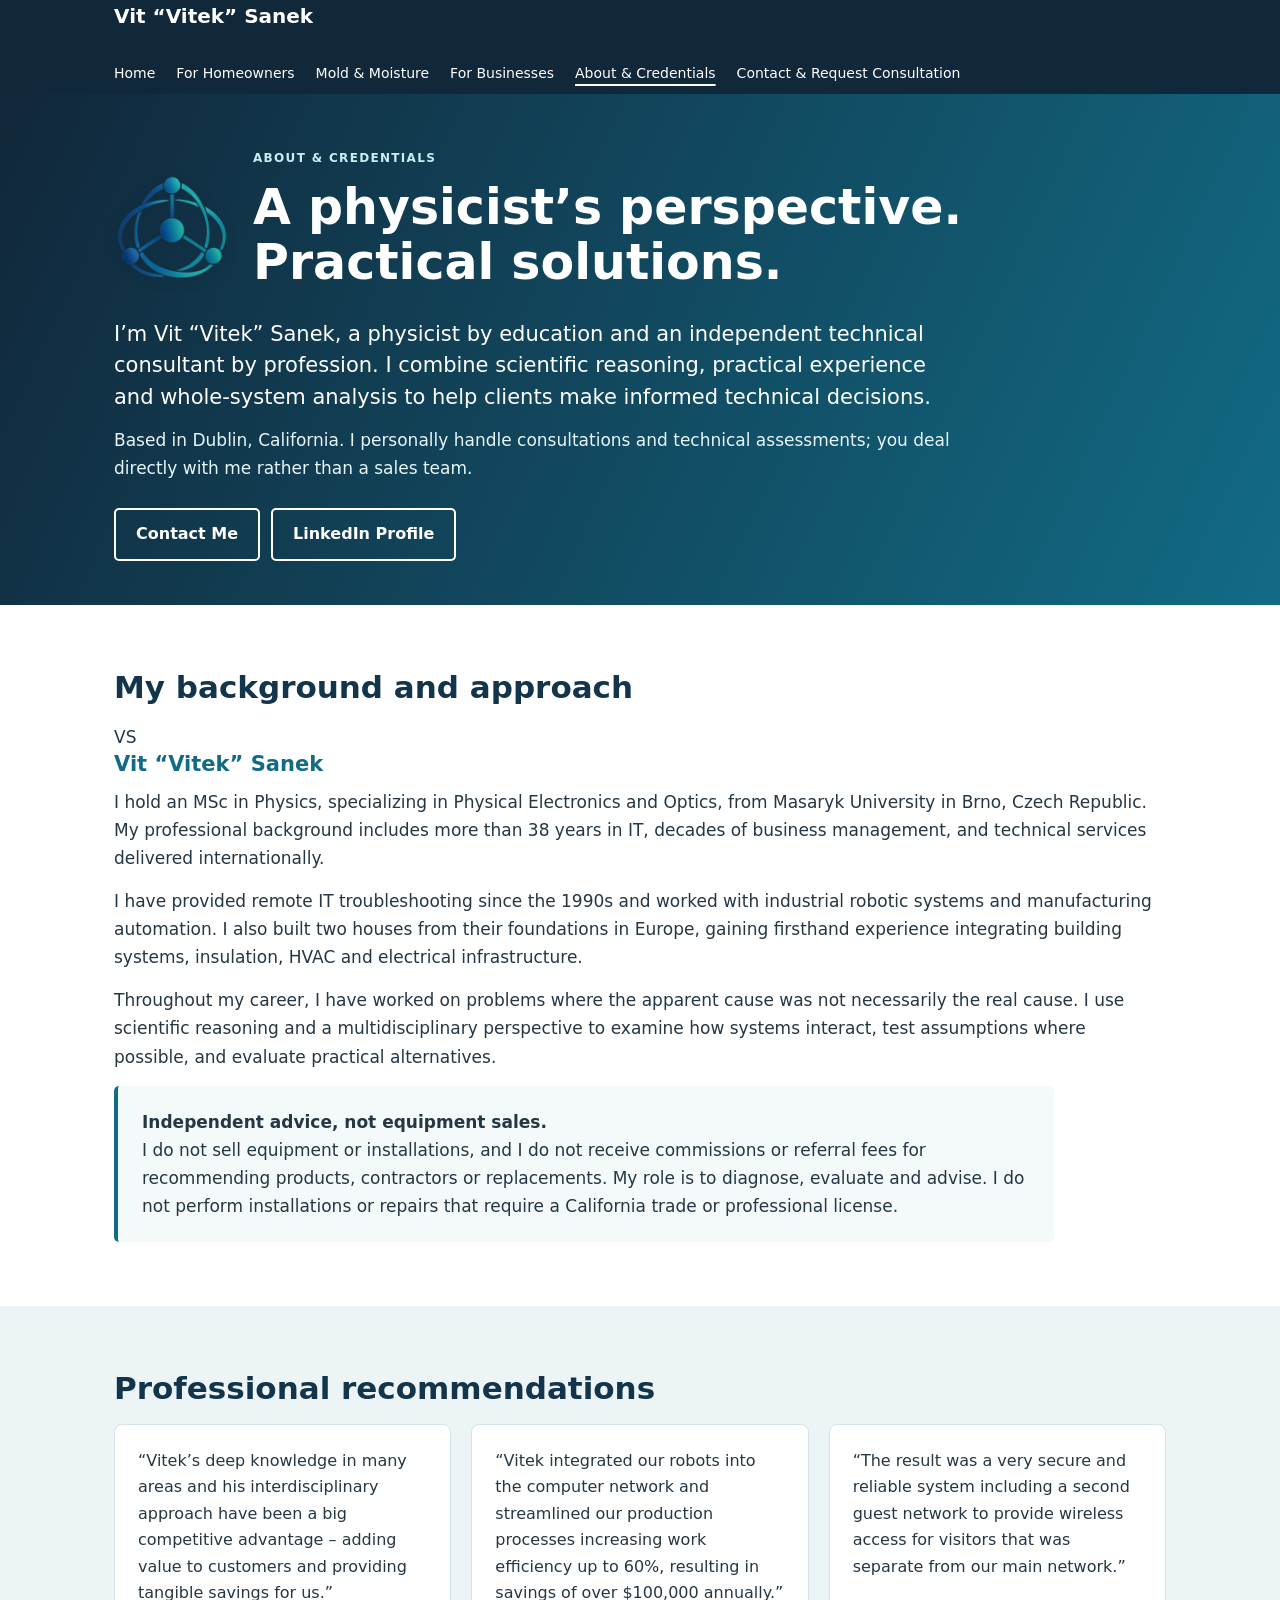
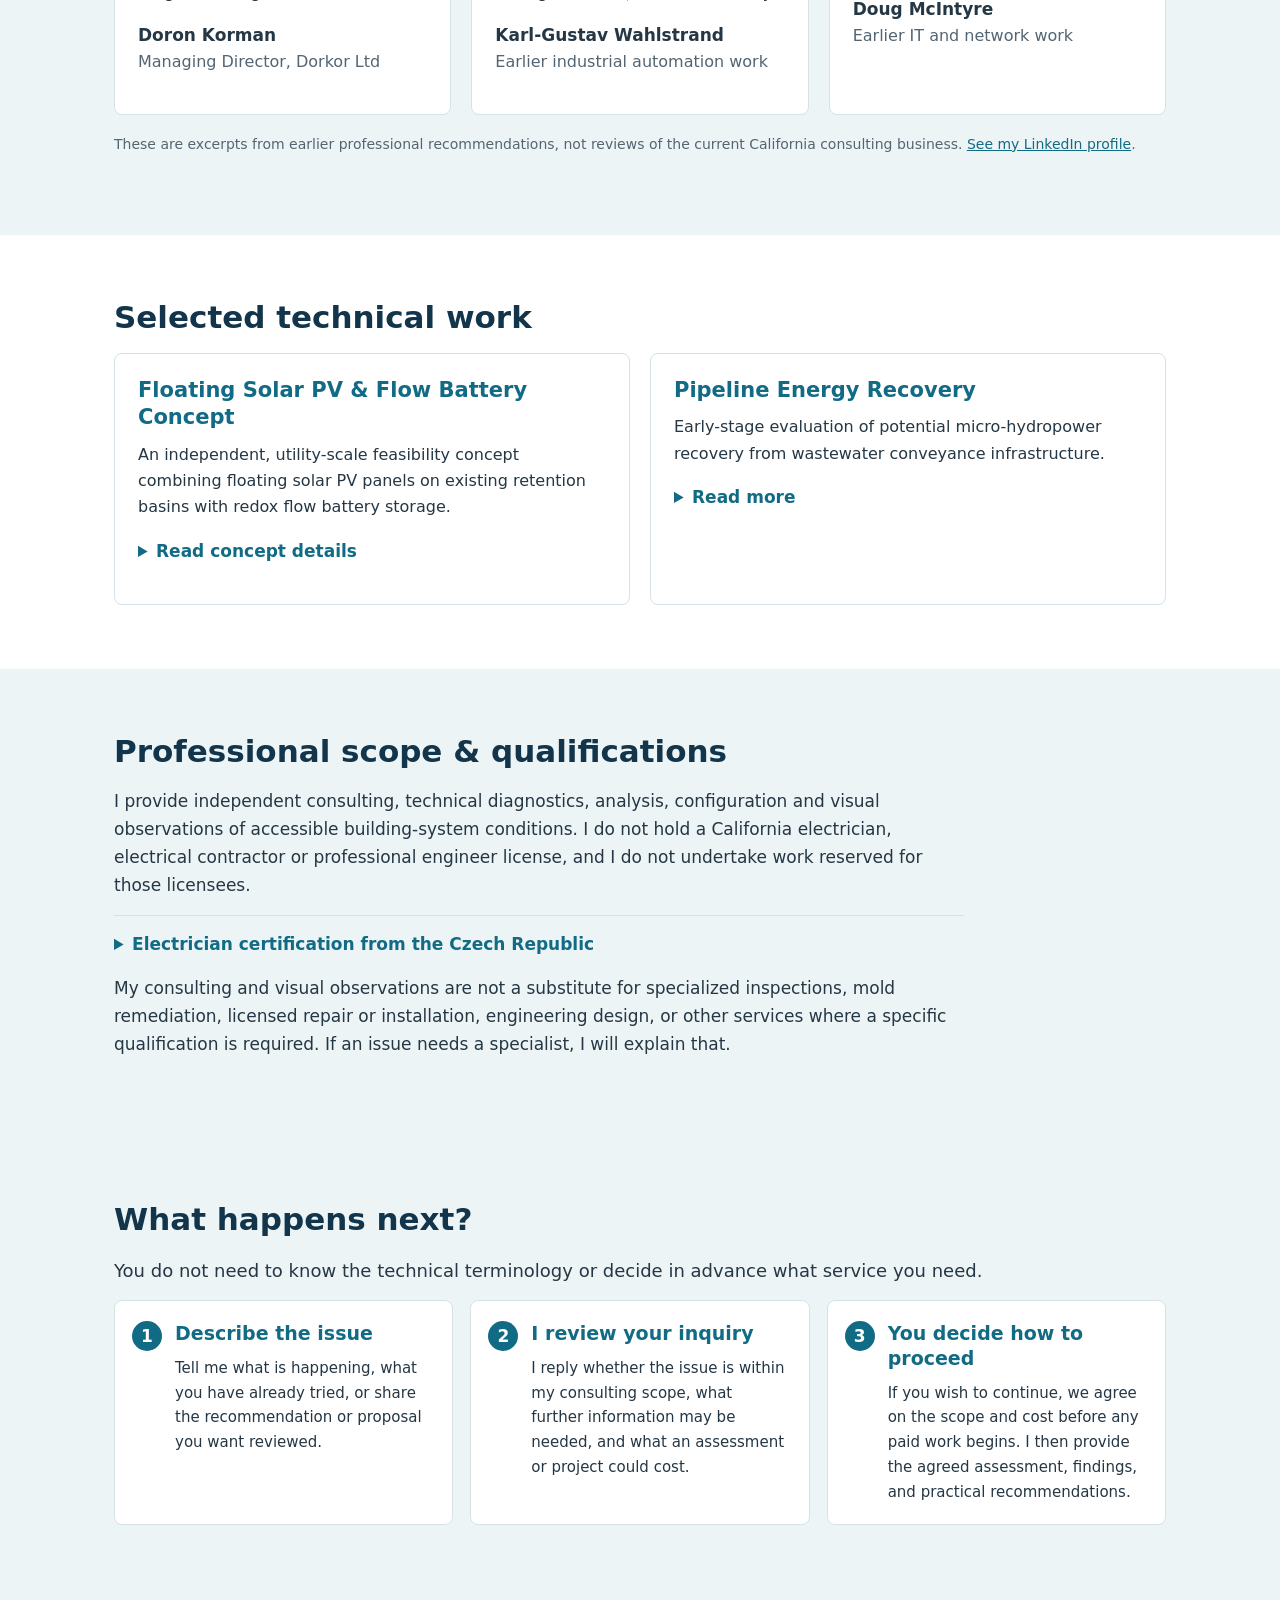
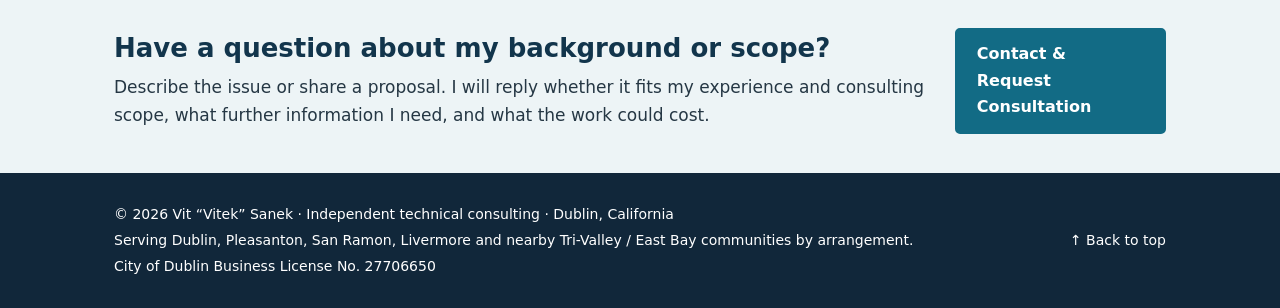
==== about.html @ b36962f4 "Add files via upload" ====
<!doctype html>
<html lang="en">
<head>
<meta charset="utf-8">
<meta name="viewport" content="width=device-width, initial-scale=1">
<title>About Vitek Sanek | Technical Consultant</title>
<meta name="description" content="Meet Vit “Vitek” Sanek: physicist, independent technical consultant, IT professional and industrial systems problem solver in Dublin, California.">
<meta name="author" content="Vit “Vitek” Sanek">
<meta name="robots" content="index,follow,max-image-preview:large">
<meta name="theme-color" content="#11273a">
<link rel="canonical" href="https://ardenvaleis.github.io/Vitek/about.html">
<link rel="icon" href="assets/systems-logo.png" type="image/png">
<link rel="apple-touch-icon" href="assets/systems-logo.png">
<link rel="stylesheet" href="assets/style.css">
<meta property="og:type" content="website">
<meta property="og:locale" content="en_US">
<meta property="og:site_name" content="Vit Vitek Sanek — Independent Technical Consulting">
<meta property="og:url" content="https://ardenvaleis.github.io/Vitek/about.html">
<meta property="og:title" content="About Vit “Vitek” Sanek and professional credentials">
<meta property="og:description" content="Meet Vit “Vitek” Sanek: physicist, independent technical consultant, IT professional and industrial systems problem solver in Dublin, California.">
<meta property="og:image" content="https://ardenvaleis.github.io/Vitek/assets/systems-logo.png">
<meta property="og:image:alt" content="Interconnected-systems logo for Vit Vitek Sanek">
<meta name="twitter:card" content="summary">
<meta name="twitter:title" content="About Vit “Vitek” Sanek and professional credentials">
<meta name="twitter:description" content="Meet Vit “Vitek” Sanek: physicist, independent technical consultant, IT professional and industrial systems problem solver in Dublin, California.">
<meta name="twitter:image" content="https://ardenvaleis.github.io/Vitek/assets/systems-logo.png">
<script type="application/ld+json">{"@context":"https://schema.org","@type":["LocalBusiness","ProfessionalService"],"name":"Vit “Vitek” Sanek — Independent Technical Consulting","url":"https://ardenvaleis.github.io/Vitek/","image":"https://ardenvaleis.github.io/Vitek/assets/systems-logo.png","logo":"https://ardenvaleis.github.io/Vitek/assets/systems-logo.png","description":"Independent technical consulting, troubleshooting and second opinions for homeowners, individuals and businesses.","telephone":"+1-650-318-1522","email":"vitpc@mail.com","address":{"@type":"PostalAddress","addressLocality":"Dublin","addressRegion":"CA","addressCountry":"US"},"areaServed":[{"@type":"City","name":"Dublin, California"},{"@type":"City","name":"Pleasanton, California"},{"@type":"City","name":"San Ramon, California"},{"@type":"City","name":"Livermore, California"}],"sameAs":["https://www.linkedin.com/in/vitsanek/"],"founder":{"@type":"Person","name":"Vit “Vitek” Sanek","jobTitle":"Independent technical consultant"},"serviceType":["Independent technical consulting","Technical troubleshooting","Independent second opinions","Home moisture and building-systems assessment","IT and network consulting","Industrial systems consulting"]}</script>
<script type="application/ld+json">{"@context":"https://schema.org","@type":"BreadcrumbList","itemListElement":[{"@type":"ListItem","position":1,"name":"Home","item":"https://ardenvaleis.github.io/Vitek/"},{"@type":"ListItem","position":2,"name":"About & Credentials","item":"https://ardenvaleis.github.io/Vitek/about.html"}]}</script>
</head><body id="top"><a href="#main" class="skip">Skip to content</a><header><div class="wrap"><nav aria-label="Main navigation"><a href="index.html" class="brand">Vit “Vitek” Sanek</a><div class="links"><a href="index.html">Home</a><a href="homeowners.html">For Homeowners</a><a href="mold-moisture.html">Mold &amp; Moisture</a><a href="businesses.html">For Businesses</a><a href="about.html" aria-current="page">About &amp; Credentials</a><a href="contact.html">Contact &amp; Request Consultation</a></div></nav></div></header><main id="main"><div class="hero compact"><div class="wrap"><div class="hero-title"><img src="assets/systems-logo.png" class="hero-logo" alt="Interconnected-systems company logo" width="116" height="109"><div><p class="eyebrow">About & credentials</p><h1>A physicist’s perspective. Practical solutions.</h1></div></div><p class="lede">I’m Vit “Vitek” Sanek, a physicist by education and an independent technical consultant by profession. I combine scientific reasoning, practical experience and whole-system analysis to help clients make informed technical decisions.</p><p class="support">Based in Dublin, California. I personally handle consultations and technical assessments; you deal directly with me rather than a sales team.</p><div class="actions"><a class="button alt" href="contact.html">Contact Me</a><a class="button alt" href="https://www.linkedin.com/in/vitsanek/" target="_blank" rel="noopener noreferrer">LinkedIn Profile</a></div></div></div>
<section><div class="wrap"><h2>My background and approach</h2><div class="personal-intro"><div class="profile-monogram" aria-hidden="true">VS</div><div><h3>Vit “Vitek” Sanek</h3><p>I hold an MSc in Physics, specializing in Physical Electronics and Optics, from Masaryk University in Brno, Czech Republic. My professional background includes more than 38 years in IT, decades of business management, and technical services delivered internationally.</p><p>I have provided remote IT troubleshooting since the 1990s and worked with industrial robotic systems and manufacturing automation. I also built two houses from their foundations in Europe, gaining firsthand experience integrating building systems, insulation, HVAC and electrical infrastructure.</p><p>Throughout my career, I have worked on problems where the apparent cause was not necessarily the real cause. I use scientific reasoning and a multidisciplinary perspective to examine how systems interact, test assumptions where possible, and evaluate practical alternatives.</p></div></div><div class="callout"><strong>Independent advice, not equipment sales.</strong><p>I do not sell equipment or installations, and I do not receive commissions or referral fees for recommending products, contractors or replacements. My role is to diagnose, evaluate and advise. I do not perform installations or repairs that require a California trade or professional license.</p></div></div></section>
<section class="tint"><div class="wrap"><h2>Professional recommendations</h2><div class="cards">
<article class="card"><p>“Vitek’s deep knowledge in many areas and his interdisciplinary approach have been a big competitive advantage – adding value to customers and providing tangible savings for us.”</p><strong>Doron Korman</strong><p class="fine">Managing Director, Dorkor Ltd</p></article>
<article class="card"><p>“Vitek integrated our robots into the computer network and streamlined our production processes increasing work efficiency up to 60%, resulting in savings of over $100,000 annually.”</p><strong>Karl-Gustav Wahlstrand</strong><p class="fine">Earlier industrial automation work</p></article>
<article class="card"><p>“The result was a very secure and reliable system including a second guest network to provide wireless access for visitors that was separate from our main network.”</p><strong>Doug McIntyre</strong><p class="fine">Earlier IT and network work</p></article>
</div><p class="page-mark">These are excerpts from earlier professional recommendations, not reviews of the current California consulting business. <a href="https://www.linkedin.com/in/vitsanek/" target="_blank" rel="noopener noreferrer">See my LinkedIn profile</a>.</p></div></section>
<section><div class="wrap"><h2>Selected technical work</h2><div class="cards two"><article class="card"><h3>Floating Solar PV &amp; Flow Battery Concept</h3><p>An independent, utility-scale feasibility concept combining floating solar PV panels on existing retention basins with redox flow battery storage.</p><details><summary>Read concept details</summary><p>The concept projected 2.23 GWh in annual electricity generation, averaging 6.11 MWh per day, and included 4 MWh of redox flow battery storage. It considered centralized use of existing water retention basins rather than dispersed rooftop and parking-lot solar PV systems.</p><p>Centralization could reduce infrastructure duplication; a modular pilot would be needed to validate performance. A potential combined 7–11% energy-yield improvement from water cooling and bifacial modules was estimated for particular design assumptions, not verified in operation.</p><p>I independently presented the unsolicited concept to a utility engineer during a Citizens Water Academy event, without a commission. I received no subsequent response or feedback from the utility.</p></details></article><article class="card"><h3>Pipeline Energy Recovery</h3><p>Early-stage evaluation of potential micro-hydropower recovery from wastewater conveyance infrastructure.</p><details><summary>Read more</summary><p>The evaluation was conceptual and based on limited publicly available inputs; it was not an implemented project. It illustrates applying basic physics and system-level analysis to explore overlooked energy opportunities.</p></details></article></div></div></section>
<section class="tint"><div class="wrap"><h2>Professional scope &amp; qualifications</h2><div class="credentials"><p>I provide independent consulting, technical diagnostics, analysis, configuration and visual observations of accessible building-system conditions. I do not hold a California electrician, electrical contractor or professional engineer license, and I do not undertake work reserved for those licensees.</p><details><summary>Electrician certification from the Czech Republic</summary><p>I previously held electrician certification issued in the Czech Republic under its applicable regulations, with independent electrical-work competence and specified electrical-work management responsibilities. The certification expired in September 2026 and is being renewed. It does not authorize regulated electrical work in California.</p></details><p>My consulting and visual observations are not a substitute for specialized inspections, mold remediation, licensed repair or installation, engineering design, or other services where a specific qualification is required. If an issue needs a specialist, I will explain that.</p></div></div></section>
<section class="tint"><div class="wrap"><h2>What happens next?</h2><p class="section-lead">You do not need to know the technical terminology or decide in advance what service you need.</p><div class="steps"><article class="step"><h3>Describe the issue</h3><p>Tell me what is happening, what you have already tried, or share the recommendation or proposal you want reviewed.</p></article><article class="step"><h3>I review your inquiry</h3><p>I reply whether the issue is within my consulting scope, what further information may be needed, and what an assessment or project could cost.</p></article><article class="step"><h3>You decide how to proceed</h3><p>If you wish to continue, we agree on the scope and cost before any paid work begins. I then provide the agreed assessment, findings, and practical recommendations.</p></article></div></div></section><aside class="cta"><div class="wrap"><div><h2>Have a question about my background or scope?</h2><p>Describe the issue or share a proposal. I will reply whether it fits my experience and consulting scope, what further information I need, and what the work could cost.</p></div><a class="button blue" href="contact.html">Contact &amp; Request Consultation</a></div></aside></main><footer><div class="wrap"><div><p>© 2026 Vit “Vitek” Sanek · Independent technical consulting · Dublin, California</p><p>Serving Dublin, Pleasanton, San Ramon, Livermore and nearby Tri-Valley / East Bay communities by arrangement.</p><p>City of Dublin Business License No. 27706650</p></div><a href="#top" class="top-link">↑ Back to top</a></div></footer></body></html>
---- assets/style.css ----
:root{--navy:#11273a;--blue:#126b85;--light:#edf4f6;--ink:#253744;--line:#d5e3e8;--muted:#536573;--white:#fff}
*{box-sizing:border-box}html{scroll-behavior:smooth}body{margin:0;font:17px/1.65 system-ui,'Segoe UI',Arial,sans-serif;color:var(--ink);background:white}a{color:var(--blue)}a:hover{text-decoration-thickness:2px}a:focus-visible,button:focus-visible,input:focus-visible,select:focus-visible,textarea:focus-visible,summary:focus-visible{outline:3px solid #e5ad4c;outline-offset:3px}.wrap{max-width:1100px;margin:auto;padding:0 24px}.skip{position:absolute;left:-10000px;top:auto}.skip:focus{left:16px;top:12px;z-index:100;background:white;padding:8px}
header{background:var(--navy);color:white}nav{min-height:76px;display:flex;align-items:center;justify-content:space-between;gap:20px;flex-wrap:wrap}.brand{color:white;text-decoration:none;font-weight:750;font-size:20px;white-space:nowrap}.links{display:flex;align-items:center;gap:21px;flex-wrap:wrap}.links a{color:white;text-decoration:none;font-size:14px;padding:9px 0}.links a[aria-current="page"]{text-decoration:underline;text-decoration-thickness:2px;text-underline-offset:6px}.links a:hover{text-decoration:underline}
.hero{background:linear-gradient(115deg,#11273a,#126b85);color:white;padding:69px 0 52px}.hero.compact{padding:55px 0 44px}.hero-title{display:flex;gap:23px;align-items:center}.hero-logo{width:116px;height:116px;object-fit:contain;flex:none;filter:drop-shadow(0 3px 7px rgba(0,0,0,.12))}.hero h1{font-size:clamp(32px,4.1vw,49px);line-height:1.12;margin:0 0 15px;max-width:850px}.hero .lede{font-size:21px;line-height:1.5;max-width:850px;margin:13px 0}.hero .support{max-width:850px;color:#e6f6f8}.eyebrow{font-size:12px;letter-spacing:.11em;text-transform:uppercase;color:#c9edf3;font-weight:800;margin:0 0 12px}.button{display:inline-block;background:#fff;color:#11344b;border:2px solid #fff;padding:11px 20px;text-decoration:none;border-radius:5px;font-size:16px;font-weight:750}.button.alt{background:transparent;color:white}.button.blue{background:var(--blue);border-color:var(--blue);color:white}.button.outline{border-color:var(--blue);background:transparent;color:var(--blue)}.actions{display:flex;gap:11px;flex-wrap:wrap;margin-top:26px}
section{padding:64px 0}section.tint{background:var(--light)}h2{font-size:31px;line-height:1.2;color:#12354c;margin:0 0 17px}h3{line-height:1.3;color:var(--blue);margin:0 0 10px;font-size:21px}p{margin:0 0 15px}.intro{max-width:840px}.section-lead{font-size:18px;max-width:870px}.cards{display:grid;grid-template-columns:repeat(3,minmax(0,1fr));gap:20px}.cards.two{grid-template-columns:repeat(2,minmax(0,1fr))}.card{background:white;border:1px solid var(--line);border-radius:8px;padding:23px}.card p{font-size:16px}.card ul{padding-left:21px;margin:10px 0 0}.card li{margin:6px 0}.card .tag{font-size:12px;font-weight:800;letter-spacing:.07em;text-transform:uppercase;color:var(--muted);display:block;margin-bottom:10px}.card a.more{font-weight:700;font-size:15px}.linkcard{text-decoration:none;color:var(--ink);display:block}.linkcard h3{text-decoration:underline;text-decoration-color:transparent}.linkcard:hover h3{text-decoration-color:currentColor}.callout{border-left:4px solid var(--blue);background:#f4f9fa;padding:22px 24px;border-radius:5px;max-width:940px}.callout p:last-child{margin:0}
.benefits{display:grid;grid-template-columns:repeat(4,minmax(0,1fr));gap:12px;margin-top:30px}.benefit{padding:16px;border:1px solid rgba(255,255,255,.33);border-radius:8px;background:rgba(255,255,255,.08)}.benefit h3{font-size:17px;color:white;line-height:1.35;min-height:45px}.benefit p{font-size:14px;margin:0;line-height:1.47}.benefit .benefit-icon{width:41px;height:41px;object-fit:contain;display:block;margin-bottom:13px;filter:brightness(0) invert(1)}.benefit svg{display:block;width:45px;height:41px;margin-bottom:13px;stroke:white;stroke-width:2.1;fill:none;stroke-linejoin:round;stroke-linecap:round}
.problem-grid{display:grid;grid-template-columns:1fr 1fr;gap:16px}.problem{border-left:3px solid var(--blue);padding:14px 18px;background:white;border-radius:3px}.problem strong{display:block;color:var(--navy);margin-bottom:6px}.problem p{font-size:15px;margin:0}.steps{display:grid;grid-template-columns:repeat(3,minmax(0,1fr));gap:17px;counter-reset:step}.step{position:relative;padding:20px 20px 20px 60px;background:white;border:1px solid var(--line);border-radius:8px}.step:before{counter-increment:step;content:counter(step);background:var(--blue);color:#fff;font-weight:800;border-radius:50%;width:30px;height:30px;display:grid;place-items:center;position:absolute;left:17px;top:20px}.step h3{font-size:19px}.step p{font-size:15px;margin:0}
.quote{border:1px solid var(--line);border-radius:8px;padding:23px;background:white;max-width:850px}.quote blockquote{margin:0 0 12px;font-size:18px}.quote .attrib{font-weight:750;margin:0}.quote .context{font-size:14px;color:var(--muted);margin:0}.fine{color:var(--muted);font-size:14px}.cta{background:var(--light);padding:39px 0}.cta .wrap{display:flex;align-items:center;justify-content:space-between;gap:24px}.cta h2{margin:0 0 9px;font-size:26px}.cta p{margin:0}.article{max-width:900px}.article p{max-width:850px}.article ul{padding-left:23px}.article li{margin:8px 0}details{margin:16px 0}details summary{cursor:pointer;color:var(--blue);font-weight:750}details[open] summary{margin-bottom:12px}.credentials{max-width:850px}.credentials details{border-top:1px solid var(--line);padding-top:14px}.credentials details:last-child{border-bottom:1px solid var(--line);padding-bottom:14px}
.contact-grid{display:grid;grid-template-columns:1.4fr .9fr;gap:33px}.form{background:var(--light);border:1px solid var(--line);padding:24px;border-radius:8px}.form label{display:block;font-weight:700;font-size:15px;margin:0 0 5px}.form input,.form select,.form textarea{width:100%;padding:11px;font:inherit;font-size:16px;border:1px solid #a9bfc9;border-radius:5px;background:#fff;color:var(--ink);margin-bottom:17px}.form textarea{min-height:156px;resize:vertical}.form button{cursor:pointer}.contact-items p{margin-bottom:16px}.contact-items strong{display:block}.privacy-note{font-size:13px;color:var(--muted)}.sr-only{position:absolute;width:1px;height:1px;overflow:hidden;clip:rect(0,0,0,0);white-space:nowrap}
footer{background:var(--navy);color:#fff;padding:27px 0;font-size:14px}footer p{margin:3px 0}footer .wrap{display:flex;align-items:center;justify-content:space-between;gap:14px;flex-wrap:wrap}footer a{color:white}.top-link{text-decoration:none;white-space:nowrap}.page-mark{font-size:14px;color:var(--muted);margin-top:18px}
@media(max-width:950px){.cards{grid-template-columns:repeat(2,minmax(0,1fr))}.benefits{grid-template-columns:repeat(2,minmax(0,1fr))}}@media(max-width:650px){body{font-size:16px}.wrap{padding:0 19px}nav{padding:13px 0}.links{gap:13px}.links a{font-size:13px}.hero{padding:44px 0}.hero-title{align-items:flex-start;gap:13px}.hero-logo{width:67px;height:67px}.hero .lede{font-size:19px}.benefits,.cards,.cards.two,.problem-grid,.steps,.contact-grid{grid-template-columns:1fr}.benefit h3{min-height:0}section{padding:44px 0}h2{font-size:27px}.card{padding:18px}.cta .wrap{display:block}.cta .button{margin-top:17px}}@media(prefers-reduced-motion:reduce){html{scroll-behavior:auto}}

/* v19 inline form feedback */
.form-status{padding:12px 14px;border-radius:5px;margin:14px 0 0;line-height:1.5;font-weight:600}
.form-status[hidden]{display:none}
.form-status.pending{background:#e9f3f6;color:#12495d}
.form-status.success{background:#e5f5ed;color:#175b3c;border:1px solid #a9d7bd}
.form-status.error{background:#fff1ed;color:#842c17;border:1px solid #e6b5a7}
.form button:disabled{opacity:.7;cursor:wait}
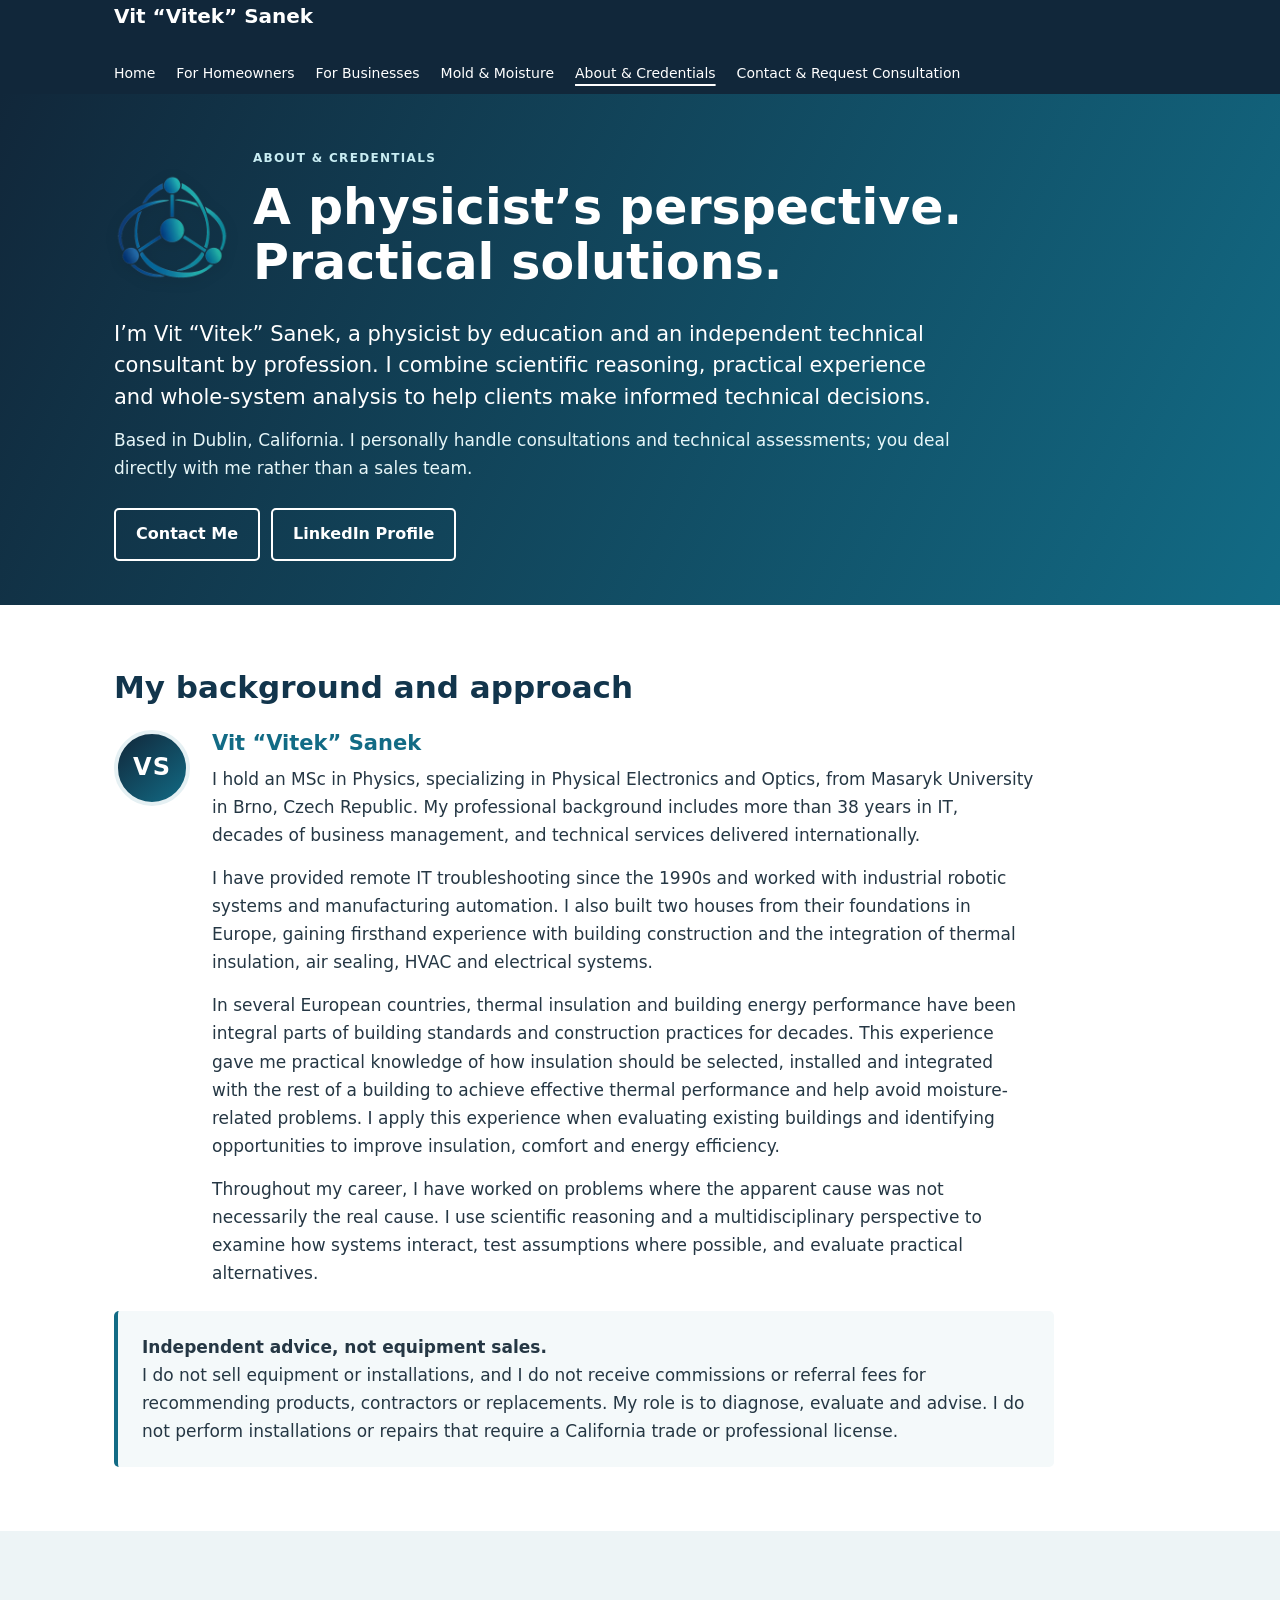
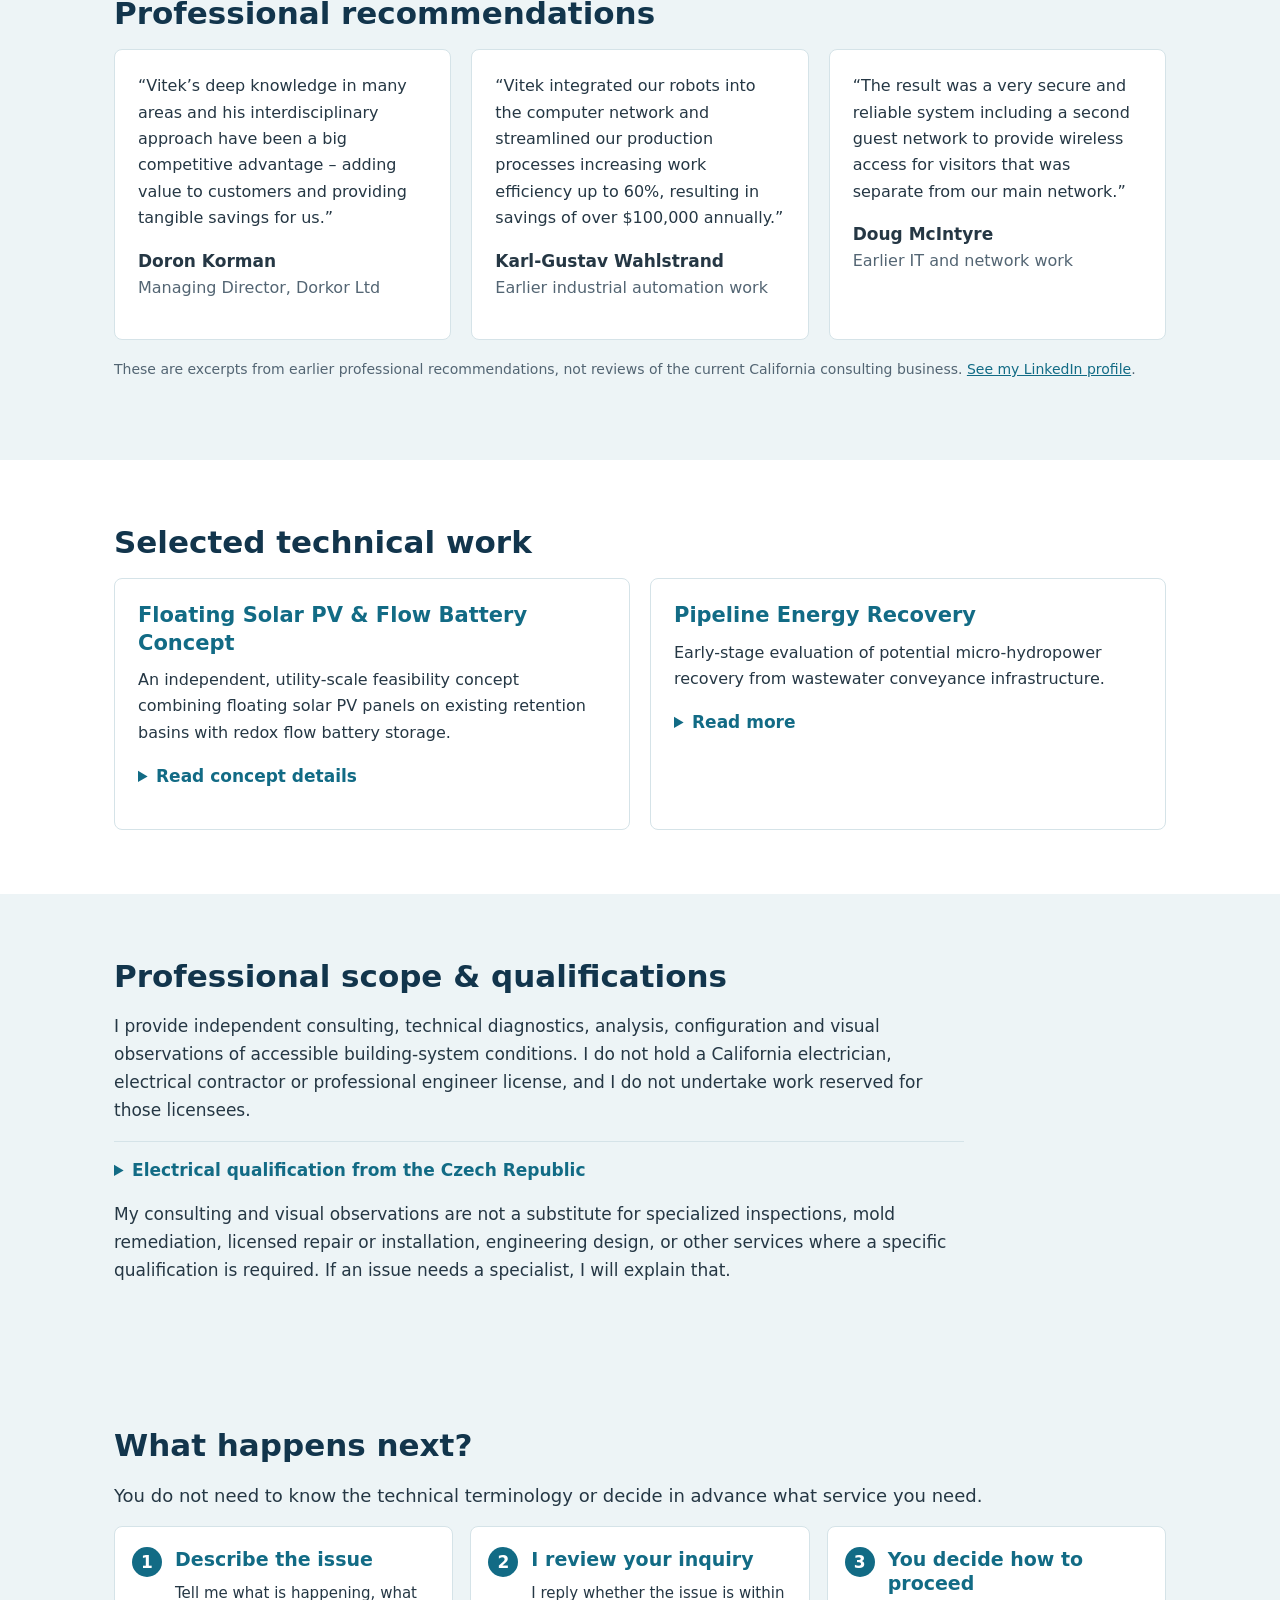
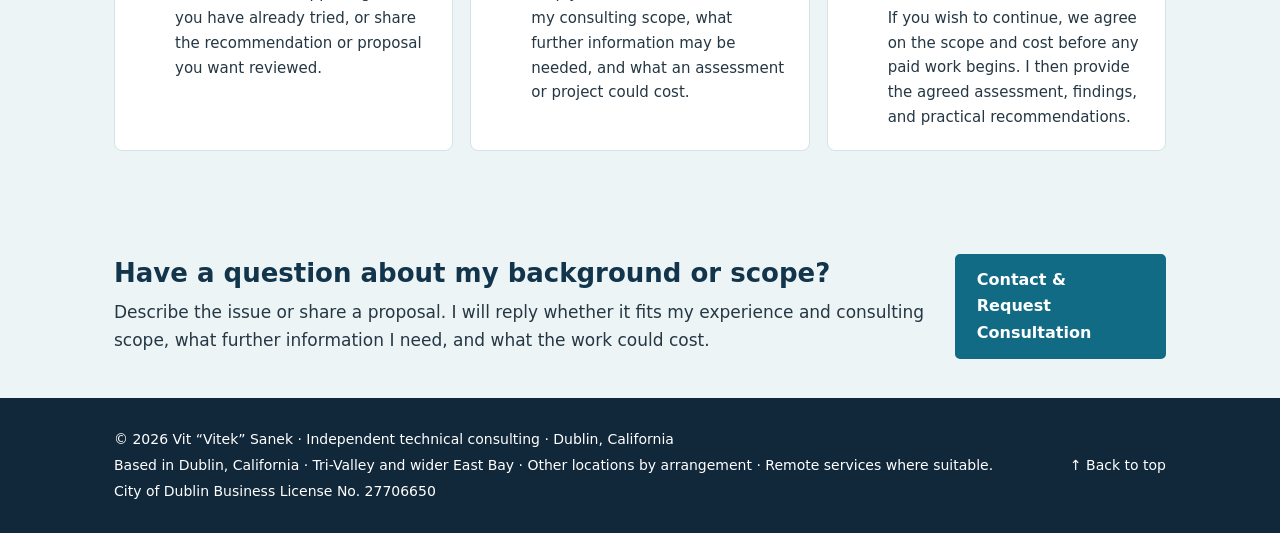
==== commit 17aa636d: "Add files via upload" ====
--- a/about.html
+++ b/about.html
@@ -26,13 +26,13 @@
 <meta name="twitter:image" content="https://ardenvaleis.github.io/Vitek/assets/systems-logo.png">
 <script type="application/ld+json">{"@context":"https://schema.org","@type":["LocalBusiness","ProfessionalService"],"name":"Vit “Vitek” Sanek — Independent Technical Consulting","url":"https://ardenvaleis.github.io/Vitek/","image":"https://ardenvaleis.github.io/Vitek/assets/systems-logo.png","logo":"https://ardenvaleis.github.io/Vitek/assets/systems-logo.png","description":"Independent technical consulting, troubleshooting and second opinions for homeowners, individuals and businesses.","telephone":"+1-650-318-1522","email":"vitpc@mail.com","address":{"@type":"PostalAddress","addressLocality":"Dublin","addressRegion":"CA","addressCountry":"US"},"areaServed":[{"@type":"City","name":"Dublin, California"},{"@type":"City","name":"Pleasanton, California"},{"@type":"City","name":"San Ramon, California"},{"@type":"City","name":"Livermore, California"}],"sameAs":["https://www.linkedin.com/in/vitsanek/"],"founder":{"@type":"Person","name":"Vit “Vitek” Sanek","jobTitle":"Independent technical consultant"},"serviceType":["Independent technical consulting","Technical troubleshooting","Independent second opinions","Home moisture and building-systems assessment","IT and network consulting","Industrial systems consulting"]}</script>
 <script type="application/ld+json">{"@context":"https://schema.org","@type":"BreadcrumbList","itemListElement":[{"@type":"ListItem","position":1,"name":"Home","item":"https://ardenvaleis.github.io/Vitek/"},{"@type":"ListItem","position":2,"name":"About & Credentials","item":"https://ardenvaleis.github.io/Vitek/about.html"}]}</script>
-</head><body id="top"><a href="#main" class="skip">Skip to content</a><header><div class="wrap"><nav aria-label="Main navigation"><a href="index.html" class="brand">Vit “Vitek” Sanek</a><div class="links"><a href="index.html">Home</a><a href="homeowners.html">For Homeowners</a><a href="mold-moisture.html">Mold &amp; Moisture</a><a href="businesses.html">For Businesses</a><a href="about.html" aria-current="page">About &amp; Credentials</a><a href="contact.html">Contact &amp; Request Consultation</a></div></nav></div></header><main id="main"><div class="hero compact"><div class="wrap"><div class="hero-title"><img src="assets/systems-logo.png" class="hero-logo" alt="Interconnected-systems company logo" width="116" height="109"><div><p class="eyebrow">About & credentials</p><h1>A physicist’s perspective. Practical solutions.</h1></div></div><p class="lede">I’m Vit “Vitek” Sanek, a physicist by education and an independent technical consultant by profession. I combine scientific reasoning, practical experience and whole-system analysis to help clients make informed technical decisions.</p><p class="support">Based in Dublin, California. I personally handle consultations and technical assessments; you deal directly with me rather than a sales team.</p><div class="actions"><a class="button alt" href="contact.html">Contact Me</a><a class="button alt" href="https://www.linkedin.com/in/vitsanek/" target="_blank" rel="noopener noreferrer">LinkedIn Profile</a></div></div></div>
-<section><div class="wrap"><h2>My background and approach</h2><div class="personal-intro"><div class="profile-monogram" aria-hidden="true">VS</div><div><h3>Vit “Vitek” Sanek</h3><p>I hold an MSc in Physics, specializing in Physical Electronics and Optics, from Masaryk University in Brno, Czech Republic. My professional background includes more than 38 years in IT, decades of business management, and technical services delivered internationally.</p><p>I have provided remote IT troubleshooting since the 1990s and worked with industrial robotic systems and manufacturing automation. I also built two houses from their foundations in Europe, gaining firsthand experience integrating building systems, insulation, HVAC and electrical infrastructure.</p><p>Throughout my career, I have worked on problems where the apparent cause was not necessarily the real cause. I use scientific reasoning and a multidisciplinary perspective to examine how systems interact, test assumptions where possible, and evaluate practical alternatives.</p></div></div><div class="callout"><strong>Independent advice, not equipment sales.</strong><p>I do not sell equipment or installations, and I do not receive commissions or referral fees for recommending products, contractors or replacements. My role is to diagnose, evaluate and advise. I do not perform installations or repairs that require a California trade or professional license.</p></div></div></section>
+</head><body id="top"><a href="#main" class="skip">Skip to content</a><header><div class="wrap"><nav aria-label="Main navigation"><a href="index.html" class="brand">Vit “Vitek” Sanek</a><div class="links"><a href="index.html">Home</a><a href="homeowners.html">For Homeowners</a><a href="businesses.html">For Businesses</a><a href="mold-moisture.html">Mold &amp; Moisture</a><a href="about.html" aria-current="page">About &amp; Credentials</a><a href="contact.html">Contact &amp; Request Consultation</a></div></nav></div></header><main id="main"><div class="hero compact"><div class="wrap"><div class="hero-title"><img src="assets/systems-logo.png" class="hero-logo" alt="Interconnected-systems company logo" width="116" height="109"><div><p class="eyebrow">About & credentials</p><h1>A physicist’s perspective. Practical solutions.</h1></div></div><p class="lede">I’m Vit “Vitek” Sanek, a physicist by education and an independent technical consultant by profession. I combine scientific reasoning, practical experience and whole-system analysis to help clients make informed technical decisions.</p><p class="support">Based in Dublin, California. I personally handle consultations and technical assessments; you deal directly with me rather than a sales team.</p><div class="actions"><a class="button alt" href="contact.html">Contact Me</a><a class="button alt" href="https://www.linkedin.com/in/vitsanek/" target="_blank" rel="noopener noreferrer">LinkedIn Profile</a></div></div></div>
+<section><div class="wrap"><h2>My background and approach</h2><div class="personal-intro"><div class="profile-monogram" aria-hidden="true">VS</div><div><h3>Vit “Vitek” Sanek</h3><p>I hold an MSc in Physics, specializing in Physical Electronics and Optics, from Masaryk University in Brno, Czech Republic. My professional background includes more than 38 years in IT, decades of business management, and technical services delivered internationally.</p><p>I have provided remote IT troubleshooting since the 1990s and worked with industrial robotic systems and manufacturing automation. I also built two houses from their foundations in Europe, gaining firsthand experience with building construction and the integration of thermal insulation, air sealing, HVAC and electrical systems.</p><p>In several European countries, thermal insulation and building energy performance have been integral parts of building standards and construction practices for decades. This experience gave me practical knowledge of how insulation should be selected, installed and integrated with the rest of a building to achieve effective thermal performance and help avoid moisture-related problems. I apply this experience when evaluating existing buildings and identifying opportunities to improve insulation, comfort and energy efficiency.</p><p>Throughout my career, I have worked on problems where the apparent cause was not necessarily the real cause. I use scientific reasoning and a multidisciplinary perspective to examine how systems interact, test assumptions where possible, and evaluate practical alternatives.</p></div></div><div class="callout"><strong>Independent advice, not equipment sales.</strong><p>I do not sell equipment or installations, and I do not receive commissions or referral fees for recommending products, contractors or replacements. My role is to diagnose, evaluate and advise. I do not perform installations or repairs that require a California trade or professional license.</p></div></div></section>
 <section class="tint"><div class="wrap"><h2>Professional recommendations</h2><div class="cards">
 <article class="card"><p>“Vitek’s deep knowledge in many areas and his interdisciplinary approach have been a big competitive advantage – adding value to customers and providing tangible savings for us.”</p><strong>Doron Korman</strong><p class="fine">Managing Director, Dorkor Ltd</p></article>
 <article class="card"><p>“Vitek integrated our robots into the computer network and streamlined our production processes increasing work efficiency up to 60%, resulting in savings of over $100,000 annually.”</p><strong>Karl-Gustav Wahlstrand</strong><p class="fine">Earlier industrial automation work</p></article>
 <article class="card"><p>“The result was a very secure and reliable system including a second guest network to provide wireless access for visitors that was separate from our main network.”</p><strong>Doug McIntyre</strong><p class="fine">Earlier IT and network work</p></article>
 </div><p class="page-mark">These are excerpts from earlier professional recommendations, not reviews of the current California consulting business. <a href="https://www.linkedin.com/in/vitsanek/" target="_blank" rel="noopener noreferrer">See my LinkedIn profile</a>.</p></div></section>
 <section><div class="wrap"><h2>Selected technical work</h2><div class="cards two"><article class="card"><h3>Floating Solar PV &amp; Flow Battery Concept</h3><p>An independent, utility-scale feasibility concept combining floating solar PV panels on existing retention basins with redox flow battery storage.</p><details><summary>Read concept details</summary><p>The concept projected 2.23 GWh in annual electricity generation, averaging 6.11 MWh per day, and included 4 MWh of redox flow battery storage. It considered centralized use of existing water retention basins rather than dispersed rooftop and parking-lot solar PV systems.</p><p>Centralization could reduce infrastructure duplication; a modular pilot would be needed to validate performance. A potential combined 7–11% energy-yield improvement from water cooling and bifacial modules was estimated for particular design assumptions, not verified in operation.</p><p>I independently presented the unsolicited concept to a utility engineer during a Citizens Water Academy event, without a commission. I received no subsequent response or feedback from the utility.</p></details></article><article class="card"><h3>Pipeline Energy Recovery</h3><p>Early-stage evaluation of potential micro-hydropower recovery from wastewater conveyance infrastructure.</p><details><summary>Read more</summary><p>The evaluation was conceptual and based on limited publicly available inputs; it was not an implemented project. It illustrates applying basic physics and system-level analysis to explore overlooked energy opportunities.</p></details></article></div></div></section>
-<section class="tint"><div class="wrap"><h2>Professional scope &amp; qualifications</h2><div class="credentials"><p>I provide independent consulting, technical diagnostics, analysis, configuration and visual observations of accessible building-system conditions. I do not hold a California electrician, electrical contractor or professional engineer license, and I do not undertake work reserved for those licensees.</p><details><summary>Electrician certification from the Czech Republic</summary><p>I previously held electrician certification issued in the Czech Republic under its applicable regulations, with independent electrical-work competence and specified electrical-work management responsibilities. The certification expired in September 2026 and is being renewed. It does not authorize regulated electrical work in California.</p></details><p>My consulting and visual observations are not a substitute for specialized inspections, mold remediation, licensed repair or installation, engineering design, or other services where a specific qualification is required. If an issue needs a specialist, I will explain that.</p></div></div></section>
-<section class="tint"><div class="wrap"><h2>What happens next?</h2><p class="section-lead">You do not need to know the technical terminology or decide in advance what service you need.</p><div class="steps"><article class="step"><h3>Describe the issue</h3><p>Tell me what is happening, what you have already tried, or share the recommendation or proposal you want reviewed.</p></article><article class="step"><h3>I review your inquiry</h3><p>I reply whether the issue is within my consulting scope, what further information may be needed, and what an assessment or project could cost.</p></article><article class="step"><h3>You decide how to proceed</h3><p>If you wish to continue, we agree on the scope and cost before any paid work begins. I then provide the agreed assessment, findings, and practical recommendations.</p></article></div></div></section><aside class="cta"><div class="wrap"><div><h2>Have a question about my background or scope?</h2><p>Describe the issue or share a proposal. I will reply whether it fits my experience and consulting scope, what further information I need, and what the work could cost.</p></div><a class="button blue" href="contact.html">Contact &amp; Request Consultation</a></div></aside></main><footer><div class="wrap"><div><p>© 2026 Vit “Vitek” Sanek · Independent technical consulting · Dublin, California</p><p>Serving Dublin, Pleasanton, San Ramon, Livermore and nearby Tri-Valley / East Bay communities by arrangement.</p><p>City of Dublin Business License No. 27706650</p></div><a href="#top" class="top-link">↑ Back to top</a></div></footer></body></html>+<section class="tint"><div class="wrap"><h2>Professional scope &amp; qualifications</h2><div class="credentials"><p>I provide independent consulting, technical diagnostics, analysis, configuration and visual observations of accessible building-system conditions. I do not hold a California electrician, electrical contractor or professional engineer license, and I do not undertake work reserved for those licensees.</p><details><summary>Electrical qualification from the Czech Republic</summary><p>My electrician qualification was issued in the Czech Republic under national regulations incorporating relevant European Union requirements. It covered independent electrical work without voltage restrictions, including work on high-voltage equipment, lightning and surge protection systems, and electrical equipment in explosion-hazard areas. It also covered the management of electrical work up to 1 kV AC and 1.5 kV DC.</p><p>The certification expired in September 2026 and is currently being renewed. It does not authorize me to perform regulated electrical work in California. I do not hold a California electrician or Professional Engineer (PE) license and do not offer services requiring either license.</p></details><p>My consulting and visual observations are not a substitute for specialized inspections, mold remediation, licensed repair or installation, engineering design, or other services where a specific qualification is required. If an issue needs a specialist, I will explain that.</p></div></div></section>
+<section class="tint"><div class="wrap"><h2>What happens next?</h2><p class="section-lead">You do not need to know the technical terminology or decide in advance what service you need.</p><div class="steps"><article class="step"><h3>Describe the issue</h3><p>Tell me what is happening, what you have already tried, or share the recommendation or proposal you want reviewed.</p></article><article class="step"><h3>I review your inquiry</h3><p>I reply whether the issue is within my consulting scope, what further information may be needed, and what an assessment or project could cost.</p></article><article class="step"><h3>You decide how to proceed</h3><p>If you wish to continue, we agree on the scope and cost before any paid work begins. I then provide the agreed assessment, findings, and practical recommendations.</p></article></div></div></section><aside class="cta"><div class="wrap"><div><h2>Have a question about my background or scope?</h2><p>Describe the issue or share a proposal. I will reply whether it fits my experience and consulting scope, what further information I need, and what the work could cost.</p></div><a class="button blue" href="contact.html">Contact &amp; Request Consultation</a></div></aside></main><footer><div class="wrap"><div><p>© 2026 Vit “Vitek” Sanek · Independent technical consulting · Dublin, California</p><p>Based in Dublin, California · Tri-Valley and wider East Bay · Other locations by arrangement · Remote services where suitable.</p><p>City of Dublin Business License No. 27706650</p></div><a href="#top" class="top-link">↑ Back to top</a></div></footer></body></html>
--- a/assets/style.css
+++ b/assets/style.css
@@ -18,3 +18,30 @@
 .form-status.success{background:#e5f5ed;color:#175b3c;border:1px solid #a9d7bd}
 .form-status.error{background:#fff1ed;color:#842c17;border:1px solid #e6b5a7}
 .form button:disabled{opacity:.7;cursor:wait}
+
+
+/* Version 21: personal introductions and contextual image examples */
+.personal-intro{display:grid;grid-template-columns:78px 1fr;gap:20px;align-items:start;max-width:920px;margin:24px 0}
+.profile-monogram{width:76px;height:76px;border-radius:50%;display:grid;place-items:center;background:linear-gradient(140deg,#11273a,#126b85);color:#fff;font-size:24px;font-weight:800;letter-spacing:.04em;border:4px solid #e5f0f3}
+.personal-intro h3{margin:0 0 8px}
+.personal-intro p:last-child{margin-bottom:0}
+.photo-grid{display:grid;grid-template-columns:repeat(3,minmax(0,1fr));gap:18px;margin-top:24px}
+.photo-grid.two{grid-template-columns:repeat(2,minmax(0,1fr))}
+.photo-card,.diagram-card{margin:0;background:#fff;border:1px solid var(--line);border-radius:8px;overflow:hidden;min-width:0}
+.photo-card img,.diagram-card img{display:block;width:100%;height:220px;object-fit:cover;background:#e9f0f2}
+.photo-card figcaption,.diagram-card figcaption{padding:15px 17px}
+.photo-card figcaption strong,.diagram-card figcaption strong{display:block;color:var(--navy);margin-bottom:5px}
+.photo-card figcaption p,.diagram-card figcaption p{font-size:14px;line-height:1.5;margin:0 0 8px}
+.photo-card figcaption small{display:block;font-size:11px;line-height:1.45;color:var(--muted)}
+.photo-card figcaption small a{color:var(--muted)}
+.diagram-card{margin-top:22px}
+.diagram-card img{height:auto;max-height:none;object-fit:contain;padding:12px}
+.mold-intro{display:grid;grid-template-columns:1.25fr .75fr;gap:26px;align-items:start}
+.mold-intro .photo-card img{height:260px}
+.cause-grid{display:grid;grid-template-columns:repeat(3,minmax(0,1fr));gap:18px;margin-top:24px}
+.cause-card{background:#fff;border:1px solid var(--line);border-top:4px solid var(--blue);border-radius:8px;padding:21px}
+.cause-card .tag{font-size:12px;font-weight:800;letter-spacing:.07em;text-transform:uppercase;color:var(--muted);display:block;margin-bottom:10px}
+.cause-card p{font-size:15px}
+.cause-card p:last-child{margin-bottom:0}
+@media(max-width:950px){.photo-grid{grid-template-columns:repeat(2,minmax(0,1fr))}.cause-grid{grid-template-columns:1fr}.mold-intro{grid-template-columns:1fr}}
+@media(max-width:650px){.personal-intro{grid-template-columns:1fr;gap:12px}.photo-grid,.photo-grid.two{grid-template-columns:1fr}.photo-card img,.mold-intro .photo-card img{height:220px}.diagram-card img{padding:5px}}
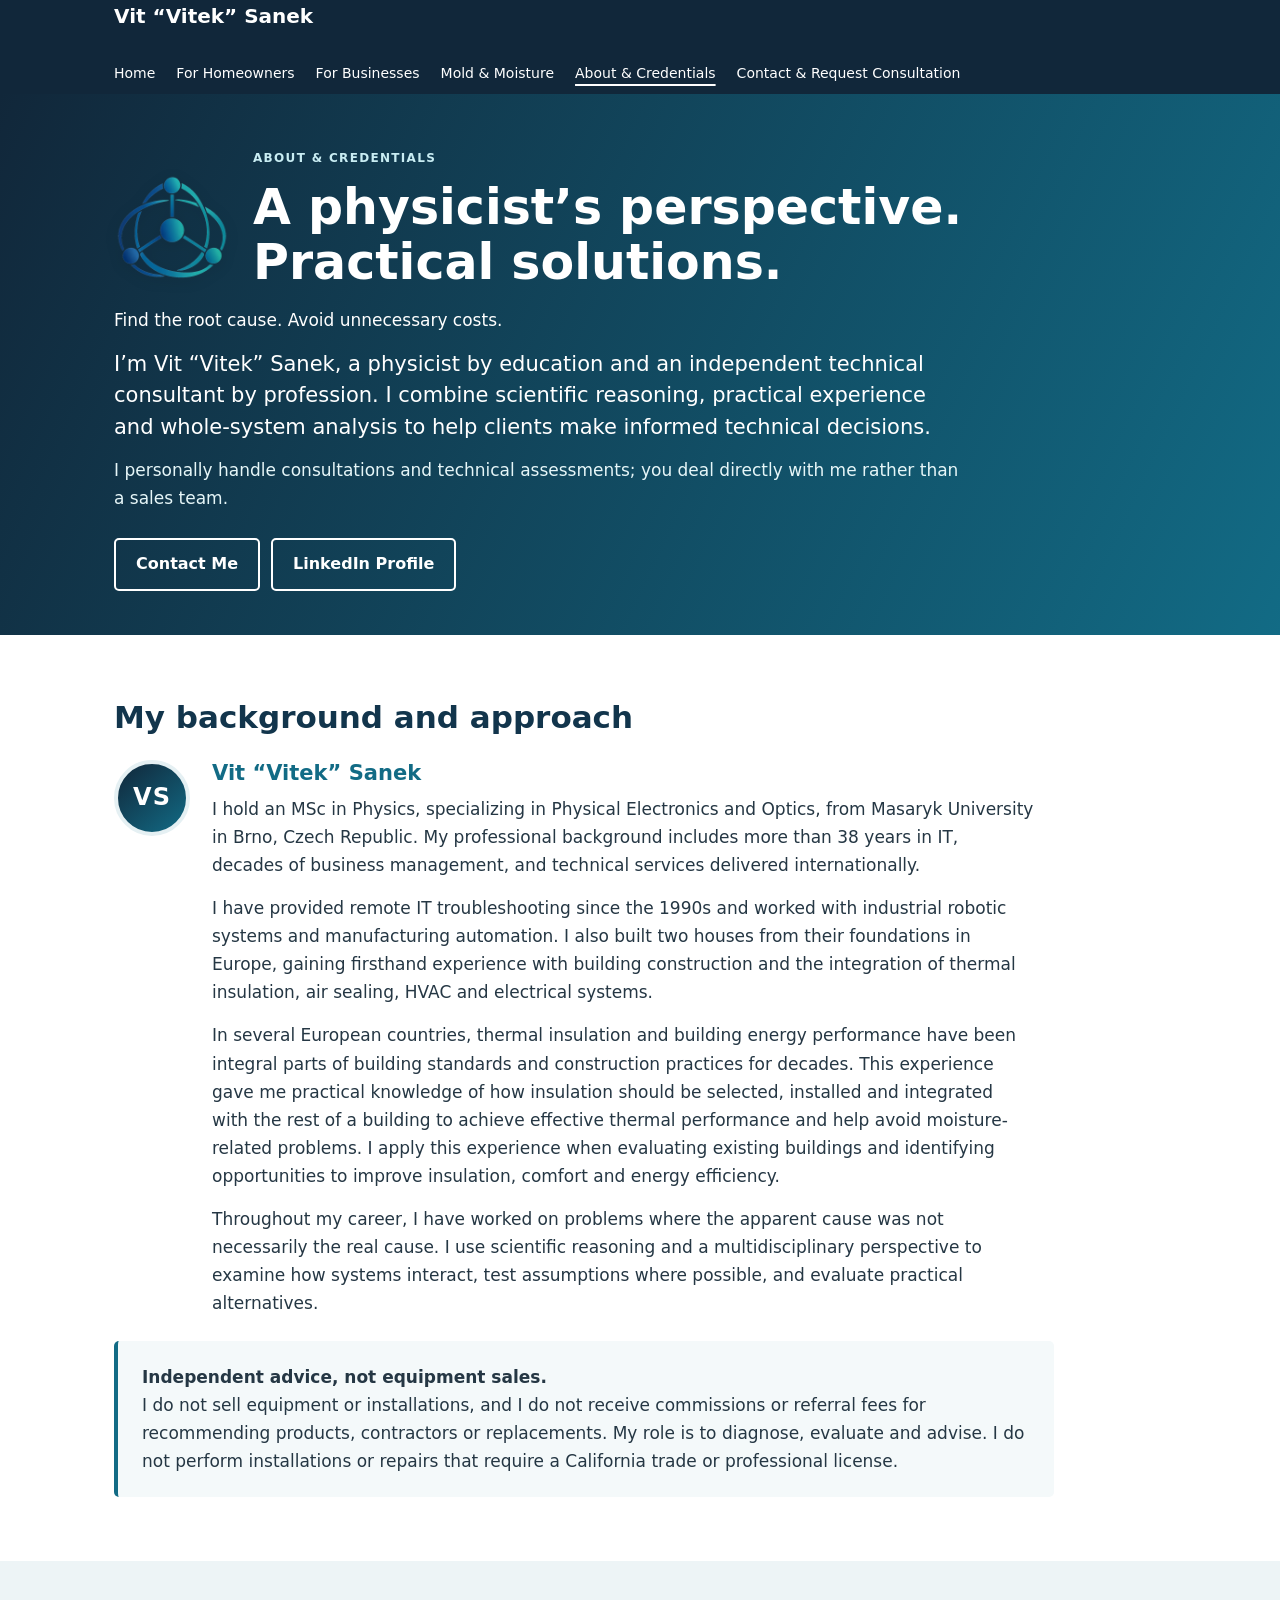
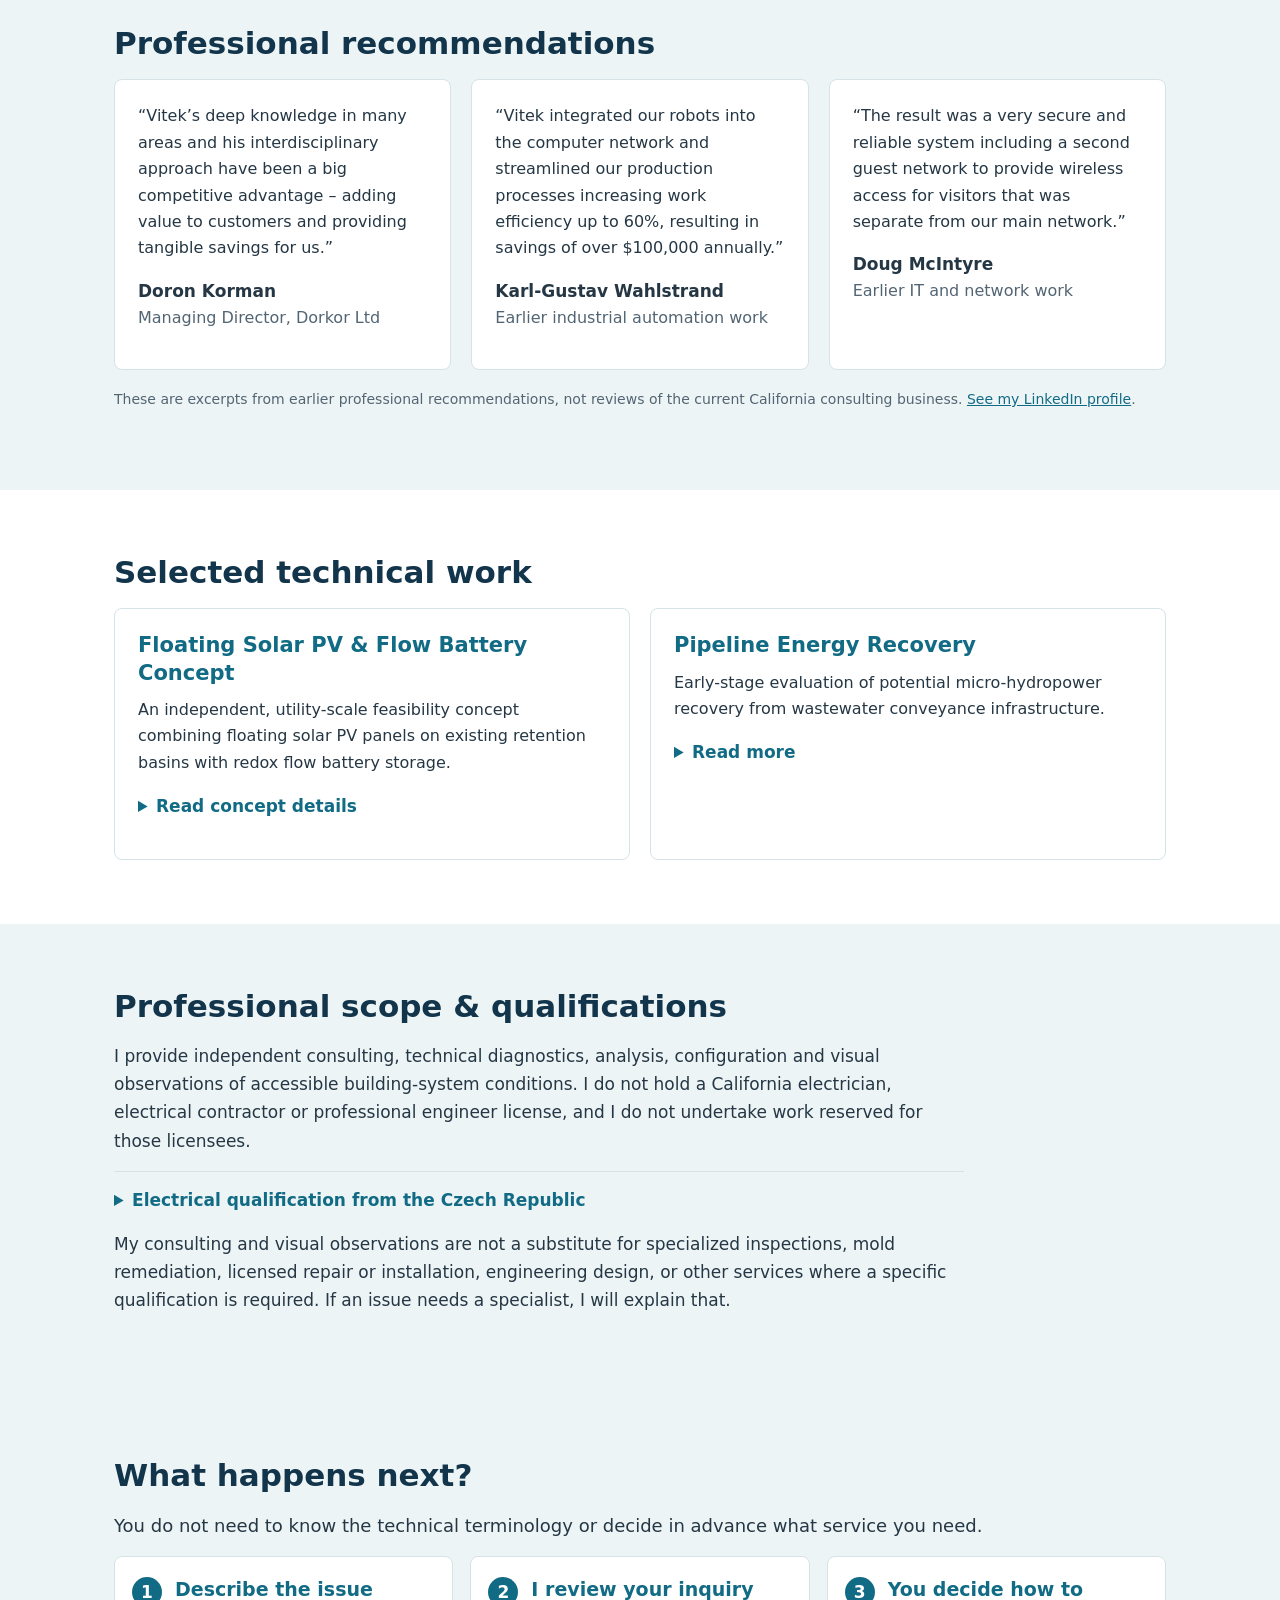
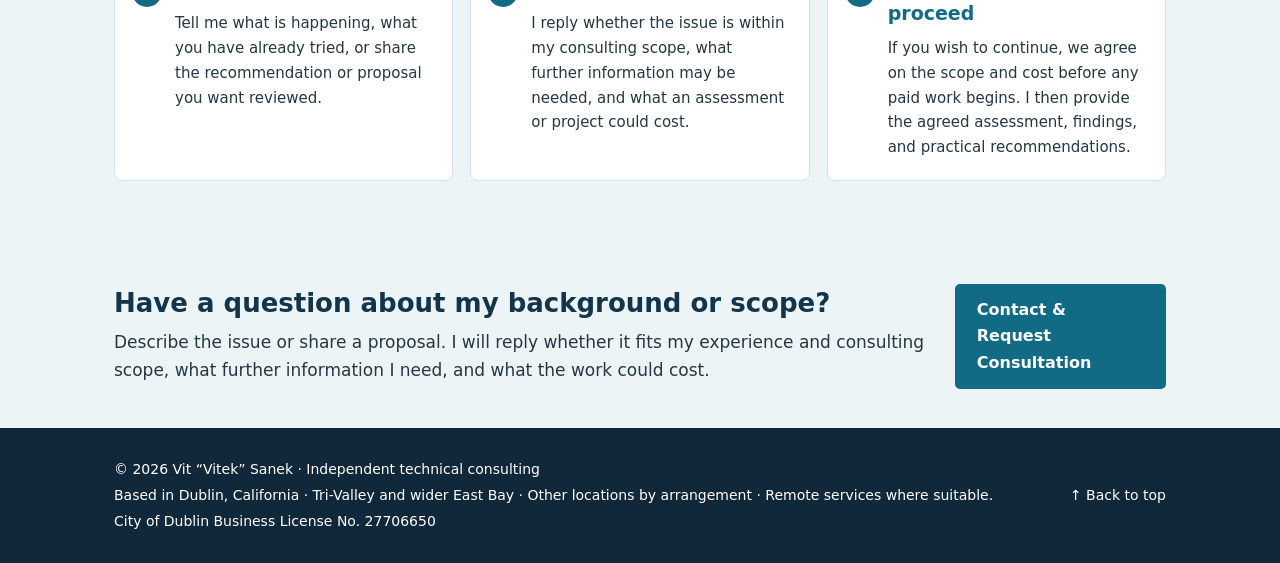
==== commit 81fbf1ac: "Add files via upload" ====
--- a/about.html
+++ b/about.html
@@ -26,7 +26,7 @@
 <meta name="twitter:image" content="https://ardenvaleis.github.io/Vitek/assets/systems-logo.png">
 <script type="application/ld+json">{"@context":"https://schema.org","@type":["LocalBusiness","ProfessionalService"],"name":"Vit “Vitek” Sanek — Independent Technical Consulting","url":"https://ardenvaleis.github.io/Vitek/","image":"https://ardenvaleis.github.io/Vitek/assets/systems-logo.png","logo":"https://ardenvaleis.github.io/Vitek/assets/systems-logo.png","description":"Independent technical consulting, troubleshooting and second opinions for homeowners, individuals and businesses.","telephone":"+1-650-318-1522","email":"vitpc@mail.com","address":{"@type":"PostalAddress","addressLocality":"Dublin","addressRegion":"CA","addressCountry":"US"},"areaServed":[{"@type":"City","name":"Dublin, California"},{"@type":"City","name":"Pleasanton, California"},{"@type":"City","name":"San Ramon, California"},{"@type":"City","name":"Livermore, California"}],"sameAs":["https://www.linkedin.com/in/vitsanek/"],"founder":{"@type":"Person","name":"Vit “Vitek” Sanek","jobTitle":"Independent technical consultant"},"serviceType":["Independent technical consulting","Technical troubleshooting","Independent second opinions","Home moisture and building-systems assessment","IT and network consulting","Industrial systems consulting"]}</script>
 <script type="application/ld+json">{"@context":"https://schema.org","@type":"BreadcrumbList","itemListElement":[{"@type":"ListItem","position":1,"name":"Home","item":"https://ardenvaleis.github.io/Vitek/"},{"@type":"ListItem","position":2,"name":"About & Credentials","item":"https://ardenvaleis.github.io/Vitek/about.html"}]}</script>
-</head><body id="top"><a href="#main" class="skip">Skip to content</a><header><div class="wrap"><nav aria-label="Main navigation"><a href="index.html" class="brand">Vit “Vitek” Sanek</a><div class="links"><a href="index.html">Home</a><a href="homeowners.html">For Homeowners</a><a href="businesses.html">For Businesses</a><a href="mold-moisture.html">Mold &amp; Moisture</a><a href="about.html" aria-current="page">About &amp; Credentials</a><a href="contact.html">Contact &amp; Request Consultation</a></div></nav></div></header><main id="main"><div class="hero compact"><div class="wrap"><div class="hero-title"><img src="assets/systems-logo.png" class="hero-logo" alt="Interconnected-systems company logo" width="116" height="109"><div><p class="eyebrow">About & credentials</p><h1>A physicist’s perspective. Practical solutions.</h1></div></div><p class="lede">I’m Vit “Vitek” Sanek, a physicist by education and an independent technical consultant by profession. I combine scientific reasoning, practical experience and whole-system analysis to help clients make informed technical decisions.</p><p class="support">Based in Dublin, California. I personally handle consultations and technical assessments; you deal directly with me rather than a sales team.</p><div class="actions"><a class="button alt" href="contact.html">Contact Me</a><a class="button alt" href="https://www.linkedin.com/in/vitsanek/" target="_blank" rel="noopener noreferrer">LinkedIn Profile</a></div></div></div>
+</head><body id="top"><a href="#main" class="skip">Skip to content</a><header><div class="wrap"><nav aria-label="Main navigation"><a href="index.html" class="brand">Vit “Vitek” Sanek</a><div class="links"><a href="index.html">Home</a><a href="homeowners.html">For Homeowners</a><a href="businesses.html">For Businesses</a><a href="mold-moisture.html">Mold &amp; Moisture</a><a href="about.html" aria-current="page">About &amp; Credentials</a><a href="contact.html">Contact &amp; Request Consultation</a></div></nav></div></header><main id="main"><div class="hero compact"><div class="wrap"><div class="hero-title"><img src="assets/systems-logo.png" class="hero-logo" alt="Interconnected-systems company logo" width="116" height="109"><div><p class="eyebrow">About & credentials</p><h1>A physicist’s perspective. Practical solutions.</h1></div></div><p class="site-promise">Find the root cause. Avoid unnecessary costs.</p><p class="lede">I’m Vit “Vitek” Sanek, a physicist by education and an independent technical consultant by profession. I combine scientific reasoning, practical experience and whole-system analysis to help clients make informed technical decisions.</p><p class="support">I personally handle consultations and technical assessments; you deal directly with me rather than a sales team.</p><div class="actions"><a class="button alt" href="contact.html">Contact Me</a><a class="button alt" href="https://www.linkedin.com/in/vitsanek/" target="_blank" rel="noopener noreferrer">LinkedIn Profile</a></div></div></div>
 <section><div class="wrap"><h2>My background and approach</h2><div class="personal-intro"><div class="profile-monogram" aria-hidden="true">VS</div><div><h3>Vit “Vitek” Sanek</h3><p>I hold an MSc in Physics, specializing in Physical Electronics and Optics, from Masaryk University in Brno, Czech Republic. My professional background includes more than 38 years in IT, decades of business management, and technical services delivered internationally.</p><p>I have provided remote IT troubleshooting since the 1990s and worked with industrial robotic systems and manufacturing automation. I also built two houses from their foundations in Europe, gaining firsthand experience with building construction and the integration of thermal insulation, air sealing, HVAC and electrical systems.</p><p>In several European countries, thermal insulation and building energy performance have been integral parts of building standards and construction practices for decades. This experience gave me practical knowledge of how insulation should be selected, installed and integrated with the rest of a building to achieve effective thermal performance and help avoid moisture-related problems. I apply this experience when evaluating existing buildings and identifying opportunities to improve insulation, comfort and energy efficiency.</p><p>Throughout my career, I have worked on problems where the apparent cause was not necessarily the real cause. I use scientific reasoning and a multidisciplinary perspective to examine how systems interact, test assumptions where possible, and evaluate practical alternatives.</p></div></div><div class="callout"><strong>Independent advice, not equipment sales.</strong><p>I do not sell equipment or installations, and I do not receive commissions or referral fees for recommending products, contractors or replacements. My role is to diagnose, evaluate and advise. I do not perform installations or repairs that require a California trade or professional license.</p></div></div></section>
 <section class="tint"><div class="wrap"><h2>Professional recommendations</h2><div class="cards">
 <article class="card"><p>“Vitek’s deep knowledge in many areas and his interdisciplinary approach have been a big competitive advantage – adding value to customers and providing tangible savings for us.”</p><strong>Doron Korman</strong><p class="fine">Managing Director, Dorkor Ltd</p></article>
@@ -34,5 +34,5 @@
 <article class="card"><p>“The result was a very secure and reliable system including a second guest network to provide wireless access for visitors that was separate from our main network.”</p><strong>Doug McIntyre</strong><p class="fine">Earlier IT and network work</p></article>
 </div><p class="page-mark">These are excerpts from earlier professional recommendations, not reviews of the current California consulting business. <a href="https://www.linkedin.com/in/vitsanek/" target="_blank" rel="noopener noreferrer">See my LinkedIn profile</a>.</p></div></section>
 <section><div class="wrap"><h2>Selected technical work</h2><div class="cards two"><article class="card"><h3>Floating Solar PV &amp; Flow Battery Concept</h3><p>An independent, utility-scale feasibility concept combining floating solar PV panels on existing retention basins with redox flow battery storage.</p><details><summary>Read concept details</summary><p>The concept projected 2.23 GWh in annual electricity generation, averaging 6.11 MWh per day, and included 4 MWh of redox flow battery storage. It considered centralized use of existing water retention basins rather than dispersed rooftop and parking-lot solar PV systems.</p><p>Centralization could reduce infrastructure duplication; a modular pilot would be needed to validate performance. A potential combined 7–11% energy-yield improvement from water cooling and bifacial modules was estimated for particular design assumptions, not verified in operation.</p><p>I independently presented the unsolicited concept to a utility engineer during a Citizens Water Academy event, without a commission. I received no subsequent response or feedback from the utility.</p></details></article><article class="card"><h3>Pipeline Energy Recovery</h3><p>Early-stage evaluation of potential micro-hydropower recovery from wastewater conveyance infrastructure.</p><details><summary>Read more</summary><p>The evaluation was conceptual and based on limited publicly available inputs; it was not an implemented project. It illustrates applying basic physics and system-level analysis to explore overlooked energy opportunities.</p></details></article></div></div></section>
-<section class="tint"><div class="wrap"><h2>Professional scope &amp; qualifications</h2><div class="credentials"><p>I provide independent consulting, technical diagnostics, analysis, configuration and visual observations of accessible building-system conditions. I do not hold a California electrician, electrical contractor or professional engineer license, and I do not undertake work reserved for those licensees.</p><details><summary>Electrical qualification from the Czech Republic</summary><p>My electrician qualification was issued in the Czech Republic under national regulations incorporating relevant European Union requirements. It covered independent electrical work without voltage restrictions, including work on high-voltage equipment, lightning and surge protection systems, and electrical equipment in explosion-hazard areas. It also covered the management of electrical work up to 1 kV AC and 1.5 kV DC.</p><p>The certification expired in September 2026 and is currently being renewed. It does not authorize me to perform regulated electrical work in California. I do not hold a California electrician or Professional Engineer (PE) license and do not offer services requiring either license.</p></details><p>My consulting and visual observations are not a substitute for specialized inspections, mold remediation, licensed repair or installation, engineering design, or other services where a specific qualification is required. If an issue needs a specialist, I will explain that.</p></div></div></section>
-<section class="tint"><div class="wrap"><h2>What happens next?</h2><p class="section-lead">You do not need to know the technical terminology or decide in advance what service you need.</p><div class="steps"><article class="step"><h3>Describe the issue</h3><p>Tell me what is happening, what you have already tried, or share the recommendation or proposal you want reviewed.</p></article><article class="step"><h3>I review your inquiry</h3><p>I reply whether the issue is within my consulting scope, what further information may be needed, and what an assessment or project could cost.</p></article><article class="step"><h3>You decide how to proceed</h3><p>If you wish to continue, we agree on the scope and cost before any paid work begins. I then provide the agreed assessment, findings, and practical recommendations.</p></article></div></div></section><aside class="cta"><div class="wrap"><div><h2>Have a question about my background or scope?</h2><p>Describe the issue or share a proposal. I will reply whether it fits my experience and consulting scope, what further information I need, and what the work could cost.</p></div><a class="button blue" href="contact.html">Contact &amp; Request Consultation</a></div></aside></main><footer><div class="wrap"><div><p>© 2026 Vit “Vitek” Sanek · Independent technical consulting · Dublin, California</p><p>Based in Dublin, California · Tri-Valley and wider East Bay · Other locations by arrangement · Remote services where suitable.</p><p>City of Dublin Business License No. 27706650</p></div><a href="#top" class="top-link">↑ Back to top</a></div></footer></body></html>+<section class="tint"><div class="wrap"><h2>Professional scope &amp; qualifications</h2><div class="credentials"><p>I provide independent consulting, technical diagnostics, analysis, configuration and visual observations of accessible building-system conditions. I do not hold a California electrician, electrical contractor or professional engineer license, and I do not undertake work reserved for those licensees.</p><details><summary>Electrical qualification from the Czech Republic</summary><p>My electrician qualification was issued in the Czech Republic under national regulations incorporating relevant European Union requirements. It covered independent electrical work without voltage restrictions, including work on high-voltage equipment, lightning and surge protection systems, and electrical equipment in explosion-hazard areas. It also covered the management of electrical work up to 1 kV AC and 1.5 kV DC.</p><p>The certification expired in September 2026. I am currently preparing to take the examination required for renewal. It does not authorize me to perform regulated electrical work in California. I do not hold a California electrician or Professional Engineer (PE) license and do not offer services requiring either license.</p></details><p>My consulting and visual observations are not a substitute for specialized inspections, mold remediation, licensed repair or installation, engineering design, or other services where a specific qualification is required. If an issue needs a specialist, I will explain that.</p></div></div></section>
+<section class="tint"><div class="wrap"><h2>What happens next?</h2><p class="section-lead">You do not need to know the technical terminology or decide in advance what service you need.</p><div class="steps"><article class="step"><h3>Describe the issue</h3><p>Tell me what is happening, what you have already tried, or share the recommendation or proposal you want reviewed.</p></article><article class="step"><h3>I review your inquiry</h3><p>I reply whether the issue is within my consulting scope, what further information may be needed, and what an assessment or project could cost.</p></article><article class="step"><h3>You decide how to proceed</h3><p>If you wish to continue, we agree on the scope and cost before any paid work begins. I then provide the agreed assessment, findings, and practical recommendations.</p></article></div></div></section><aside class="cta"><div class="wrap"><div><h2>Have a question about my background or scope?</h2><p>Describe the issue or share a proposal. I will reply whether it fits my experience and consulting scope, what further information I need, and what the work could cost.</p></div><a class="button blue" href="contact.html">Contact &amp; Request Consultation</a></div></aside></main><footer><div class="wrap"><div><p>© 2026 Vit “Vitek” Sanek · Independent technical consulting</p><p>Based in Dublin, California · Tri-Valley and wider East Bay · Other locations by arrangement · Remote services where suitable.</p><p>City of Dublin Business License No. 27706650</p></div><a href="#top" class="top-link">↑ Back to top</a></div></footer></body></html>
--- a/assets/style.css
+++ b/assets/style.css
@@ -45,3 +45,10 @@
 .cause-card p:last-child{margin-bottom:0}
 @media(max-width:950px){.photo-grid{grid-template-columns:repeat(2,minmax(0,1fr))}.cause-grid{grid-template-columns:1fr}.mold-intro{grid-template-columns:1fr}}
 @media(max-width:650px){.personal-intro{grid-template-columns:1fr;gap:12px}.photo-grid,.photo-grid.two{grid-template-columns:1fr}.photo-card img,.mold-intro .photo-card img{height:220px}.diagram-card img{padding:5px}}
+
+/* Version 22: original project photographs on Mold & Moisture page */
+.own-work-heading{margin:30px 0 5px}
+.own-work-grid{display:grid;grid-template-columns:repeat(2,minmax(0,1fr));gap:18px;margin-top:18px}
+.own-work-card img{height:auto;aspect-ratio:16/9;object-fit:contain;background:#e9f0f2}
+.own-work-card figcaption p{margin-bottom:0}
+@media(max-width:650px){.own-work-grid{grid-template-columns:1fr}}
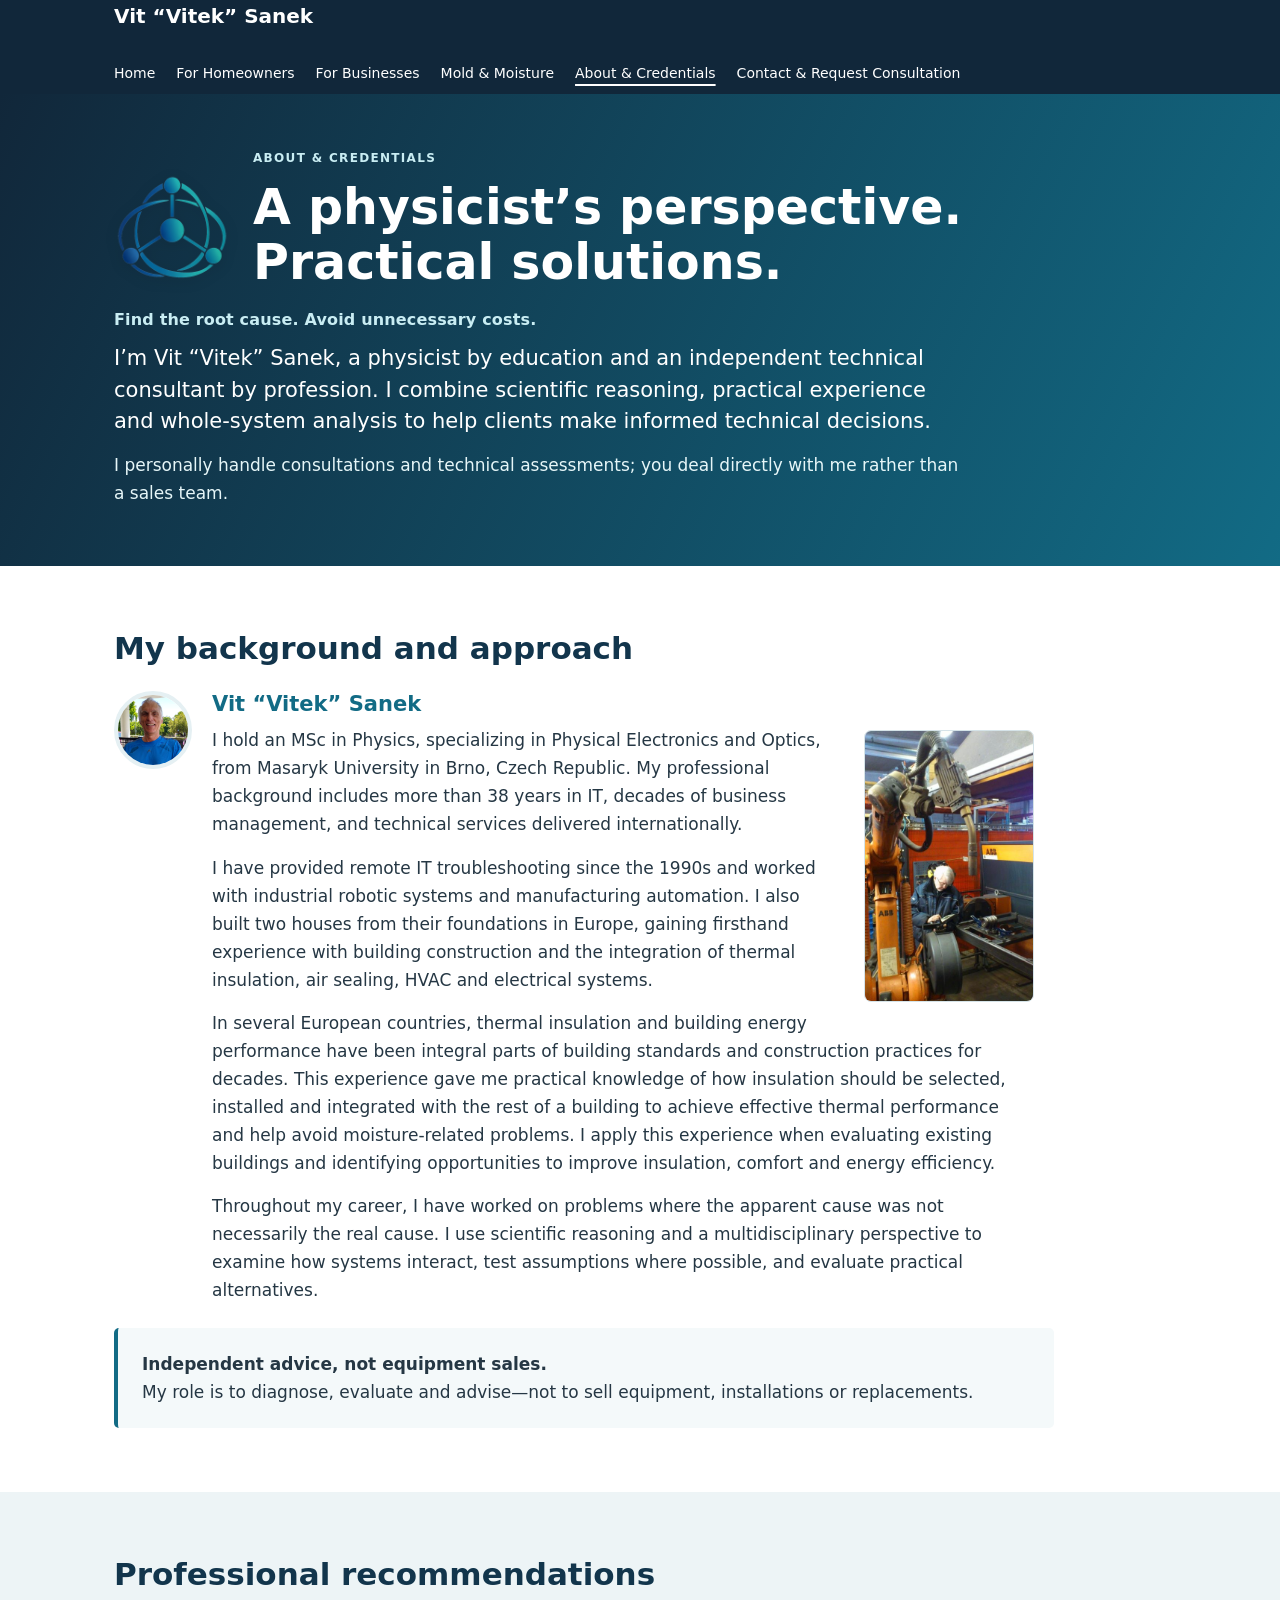
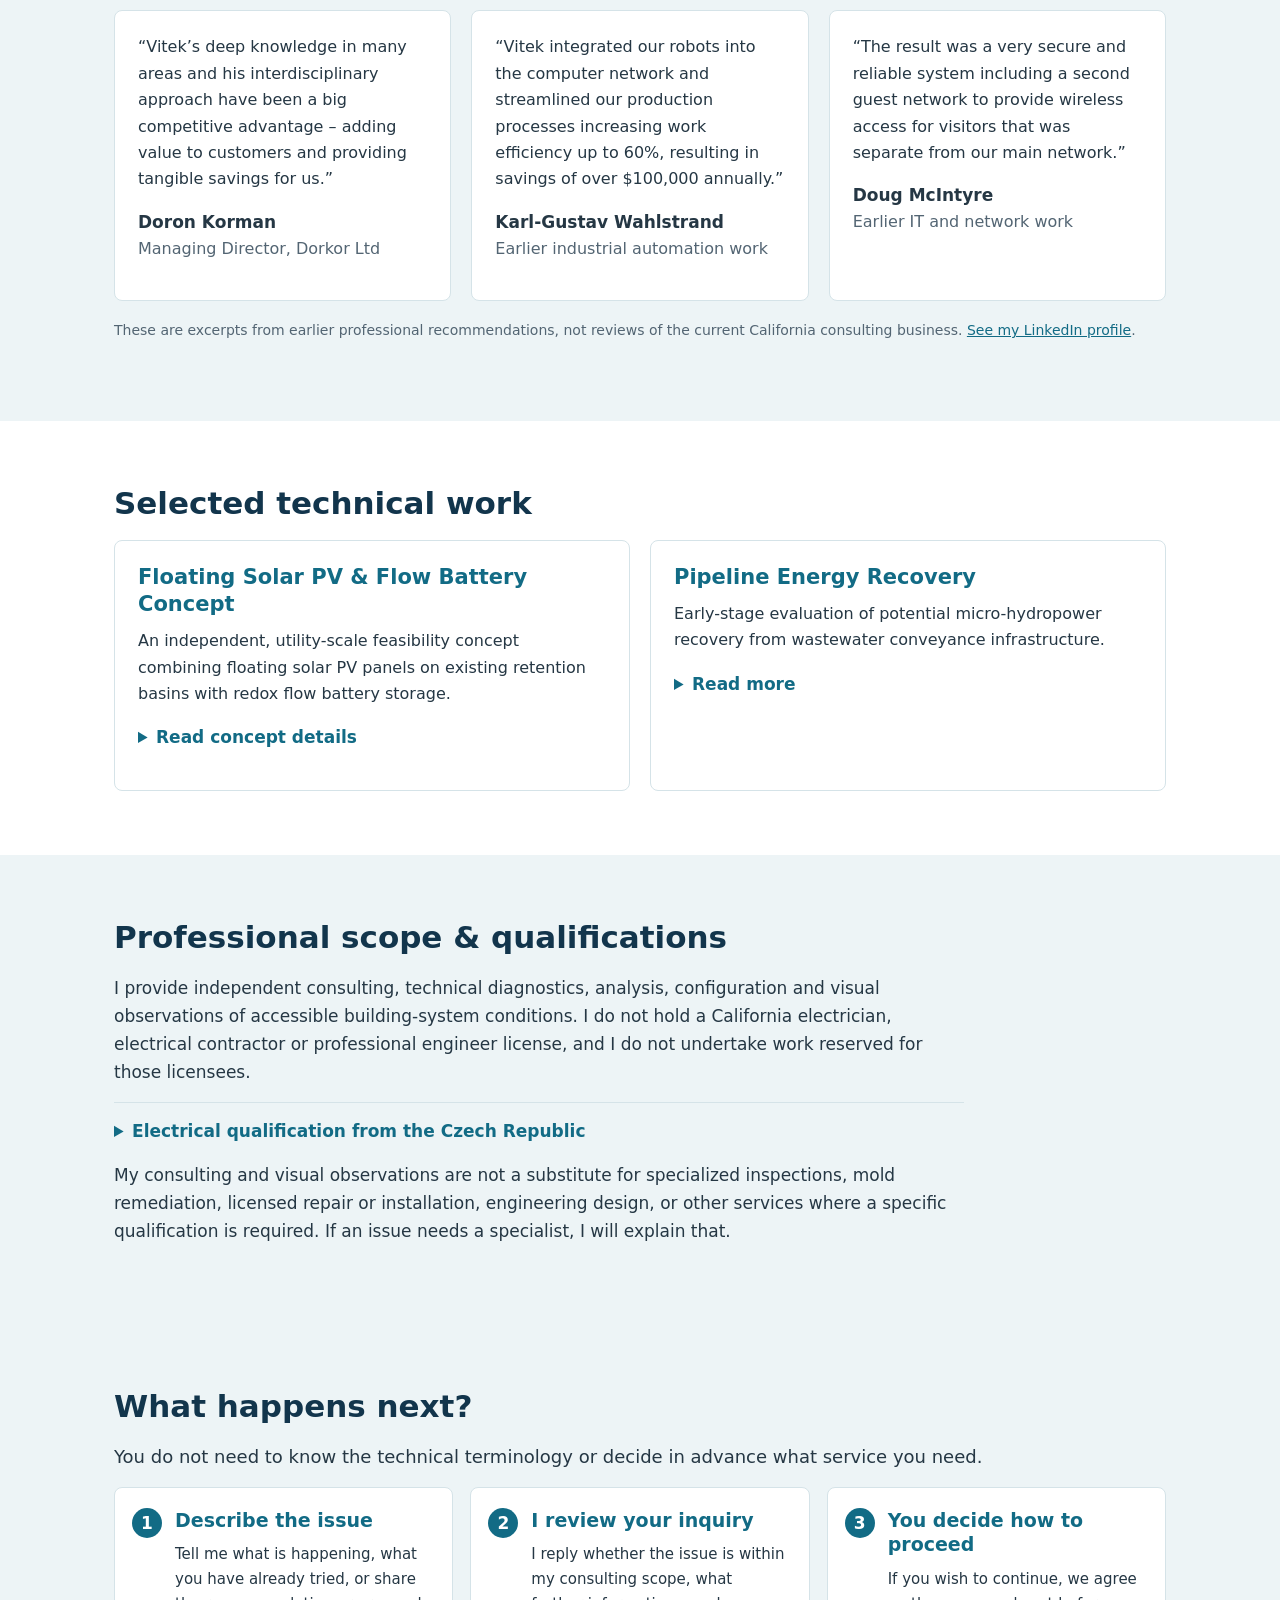
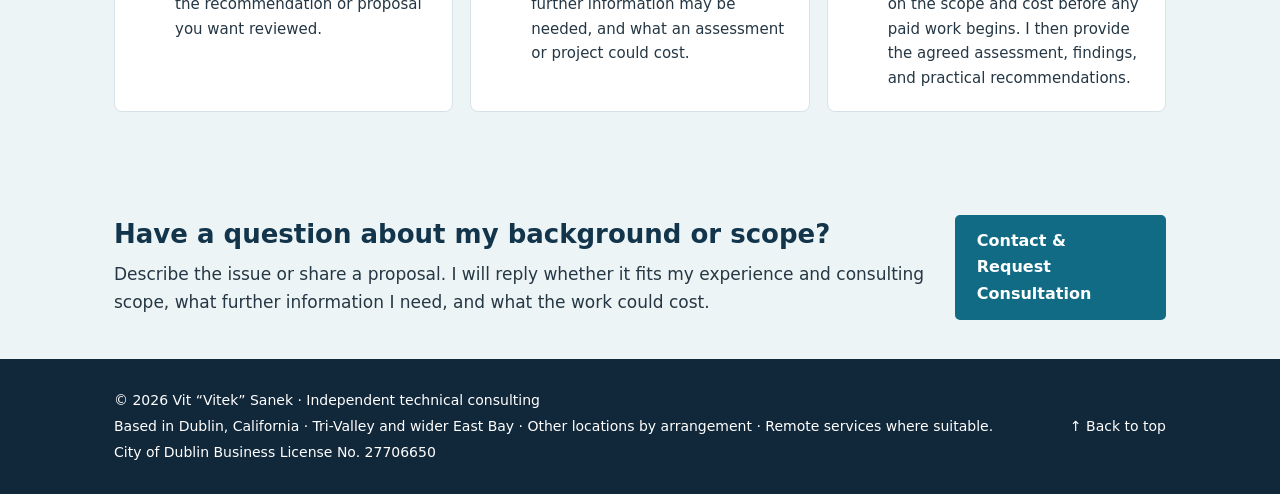
==== commit 089d75a0: "Add files via upload" ====
--- a/about.html
+++ b/about.html
@@ -1,38 +1,39 @@
-<!doctype html>
+<!DOCTYPE html>
+
 <html lang="en">
 <head>
-<meta charset="utf-8">
-<meta name="viewport" content="width=device-width, initial-scale=1">
+<meta charset="utf-8"/>
+<meta content="width=device-width, initial-scale=1" name="viewport"/>
 <title>About Vitek Sanek | Technical Consultant</title>
-<meta name="description" content="Meet Vit “Vitek” Sanek: physicist, independent technical consultant, IT professional and industrial systems problem solver in Dublin, California.">
-<meta name="author" content="Vit “Vitek” Sanek">
-<meta name="robots" content="index,follow,max-image-preview:large">
-<meta name="theme-color" content="#11273a">
-<link rel="canonical" href="https://ardenvaleis.github.io/Vitek/about.html">
-<link rel="icon" href="assets/systems-logo.png" type="image/png">
-<link rel="apple-touch-icon" href="assets/systems-logo.png">
-<link rel="stylesheet" href="assets/style.css">
-<meta property="og:type" content="website">
-<meta property="og:locale" content="en_US">
-<meta property="og:site_name" content="Vit Vitek Sanek — Independent Technical Consulting">
-<meta property="og:url" content="https://ardenvaleis.github.io/Vitek/about.html">
-<meta property="og:title" content="About Vit “Vitek” Sanek and professional credentials">
-<meta property="og:description" content="Meet Vit “Vitek” Sanek: physicist, independent technical consultant, IT professional and industrial systems problem solver in Dublin, California.">
-<meta property="og:image" content="https://ardenvaleis.github.io/Vitek/assets/systems-logo.png">
-<meta property="og:image:alt" content="Interconnected-systems logo for Vit Vitek Sanek">
-<meta name="twitter:card" content="summary">
-<meta name="twitter:title" content="About Vit “Vitek” Sanek and professional credentials">
-<meta name="twitter:description" content="Meet Vit “Vitek” Sanek: physicist, independent technical consultant, IT professional and industrial systems problem solver in Dublin, California.">
-<meta name="twitter:image" content="https://ardenvaleis.github.io/Vitek/assets/systems-logo.png">
+<meta content="Meet Vit “Vitek” Sanek: physicist, independent technical consultant, IT professional and industrial systems problem solver in Dublin, California." name="description"/>
+<meta content="Vit “Vitek” Sanek" name="author"/>
+<meta content="index,follow,max-image-preview:large" name="robots"/>
+<meta content="#11273a" name="theme-color"/>
+<link href="https://ardenvaleis.github.io/Vitek/about.html" rel="canonical"/>
+<link href="assets/systems-logo.png" rel="icon" type="image/png"/>
+<link href="assets/systems-logo.png" rel="apple-touch-icon"/>
+<link href="assets/style.css" rel="stylesheet"/>
+<meta content="website" property="og:type"/>
+<meta content="en_US" property="og:locale"/>
+<meta content="Vit Vitek Sanek — Independent Technical Consulting" property="og:site_name"/>
+<meta content="https://ardenvaleis.github.io/Vitek/about.html" property="og:url"/>
+<meta content="About Vit “Vitek” Sanek and professional credentials" property="og:title"/>
+<meta content="Meet Vit “Vitek” Sanek: physicist, independent technical consultant, IT professional and industrial systems problem solver in Dublin, California." property="og:description"/>
+<meta content="https://ardenvaleis.github.io/Vitek/assets/systems-logo.png" property="og:image"/>
+<meta content="Interconnected-systems logo for Vit Vitek Sanek" property="og:image:alt"/>
+<meta content="summary" name="twitter:card"/>
+<meta content="About Vit “Vitek” Sanek and professional credentials" name="twitter:title"/>
+<meta content="Meet Vit “Vitek” Sanek: physicist, independent technical consultant, IT professional and industrial systems problem solver in Dublin, California." name="twitter:description"/>
+<meta content="https://ardenvaleis.github.io/Vitek/assets/systems-logo.png" name="twitter:image"/>
 <script type="application/ld+json">{"@context":"https://schema.org","@type":["LocalBusiness","ProfessionalService"],"name":"Vit “Vitek” Sanek — Independent Technical Consulting","url":"https://ardenvaleis.github.io/Vitek/","image":"https://ardenvaleis.github.io/Vitek/assets/systems-logo.png","logo":"https://ardenvaleis.github.io/Vitek/assets/systems-logo.png","description":"Independent technical consulting, troubleshooting and second opinions for homeowners, individuals and businesses.","telephone":"+1-650-318-1522","email":"vitpc@mail.com","address":{"@type":"PostalAddress","addressLocality":"Dublin","addressRegion":"CA","addressCountry":"US"},"areaServed":[{"@type":"City","name":"Dublin, California"},{"@type":"City","name":"Pleasanton, California"},{"@type":"City","name":"San Ramon, California"},{"@type":"City","name":"Livermore, California"}],"sameAs":["https://www.linkedin.com/in/vitsanek/"],"founder":{"@type":"Person","name":"Vit “Vitek” Sanek","jobTitle":"Independent technical consultant"},"serviceType":["Independent technical consulting","Technical troubleshooting","Independent second opinions","Home moisture and building-systems assessment","IT and network consulting","Industrial systems consulting"]}</script>
 <script type="application/ld+json">{"@context":"https://schema.org","@type":"BreadcrumbList","itemListElement":[{"@type":"ListItem","position":1,"name":"Home","item":"https://ardenvaleis.github.io/Vitek/"},{"@type":"ListItem","position":2,"name":"About & Credentials","item":"https://ardenvaleis.github.io/Vitek/about.html"}]}</script>
-</head><body id="top"><a href="#main" class="skip">Skip to content</a><header><div class="wrap"><nav aria-label="Main navigation"><a href="index.html" class="brand">Vit “Vitek” Sanek</a><div class="links"><a href="index.html">Home</a><a href="homeowners.html">For Homeowners</a><a href="businesses.html">For Businesses</a><a href="mold-moisture.html">Mold &amp; Moisture</a><a href="about.html" aria-current="page">About &amp; Credentials</a><a href="contact.html">Contact &amp; Request Consultation</a></div></nav></div></header><main id="main"><div class="hero compact"><div class="wrap"><div class="hero-title"><img src="assets/systems-logo.png" class="hero-logo" alt="Interconnected-systems company logo" width="116" height="109"><div><p class="eyebrow">About & credentials</p><h1>A physicist’s perspective. Practical solutions.</h1></div></div><p class="site-promise">Find the root cause. Avoid unnecessary costs.</p><p class="lede">I’m Vit “Vitek” Sanek, a physicist by education and an independent technical consultant by profession. I combine scientific reasoning, practical experience and whole-system analysis to help clients make informed technical decisions.</p><p class="support">I personally handle consultations and technical assessments; you deal directly with me rather than a sales team.</p><div class="actions"><a class="button alt" href="contact.html">Contact Me</a><a class="button alt" href="https://www.linkedin.com/in/vitsanek/" target="_blank" rel="noopener noreferrer">LinkedIn Profile</a></div></div></div>
-<section><div class="wrap"><h2>My background and approach</h2><div class="personal-intro"><div class="profile-monogram" aria-hidden="true">VS</div><div><h3>Vit “Vitek” Sanek</h3><p>I hold an MSc in Physics, specializing in Physical Electronics and Optics, from Masaryk University in Brno, Czech Republic. My professional background includes more than 38 years in IT, decades of business management, and technical services delivered internationally.</p><p>I have provided remote IT troubleshooting since the 1990s and worked with industrial robotic systems and manufacturing automation. I also built two houses from their foundations in Europe, gaining firsthand experience with building construction and the integration of thermal insulation, air sealing, HVAC and electrical systems.</p><p>In several European countries, thermal insulation and building energy performance have been integral parts of building standards and construction practices for decades. This experience gave me practical knowledge of how insulation should be selected, installed and integrated with the rest of a building to achieve effective thermal performance and help avoid moisture-related problems. I apply this experience when evaluating existing buildings and identifying opportunities to improve insulation, comfort and energy efficiency.</p><p>Throughout my career, I have worked on problems where the apparent cause was not necessarily the real cause. I use scientific reasoning and a multidisciplinary perspective to examine how systems interact, test assumptions where possible, and evaluate practical alternatives.</p></div></div><div class="callout"><strong>Independent advice, not equipment sales.</strong><p>I do not sell equipment or installations, and I do not receive commissions or referral fees for recommending products, contractors or replacements. My role is to diagnose, evaluate and advise. I do not perform installations or repairs that require a California trade or professional license.</p></div></div></section>
+</head><body id="top"><a class="skip" href="#main">Skip to content</a><header><div class="wrap"><nav aria-label="Main navigation"><a class="brand" href="index.html">Vit “Vitek” Sanek</a><div class="links"><a href="index.html">Home</a><a href="homeowners.html">For Homeowners</a><a href="businesses.html">For Businesses</a><a href="mold-moisture.html">Mold &amp; Moisture</a><a aria-current="page" href="about.html">About &amp; Credentials</a><a href="contact.html">Contact &amp; Request Consultation</a></div></nav></div></header><main id="main"><div class="hero compact"><div class="wrap"><div class="hero-title"><img alt="Interconnected-systems company logo" class="hero-logo" height="109" src="assets/systems-logo.png" width="116"/><div><p class="eyebrow">About &amp; credentials</p><h1>A physicist’s perspective. Practical solutions.</h1></div></div><p class="site-promise">Find the root cause. Avoid unnecessary costs.</p><p class="lede">I’m Vit “Vitek” Sanek, a physicist by education and an independent technical consultant by profession. I combine scientific reasoning, practical experience and whole-system analysis to help clients make informed technical decisions.</p><p class="support">I personally handle consultations and technical assessments; you deal directly with me rather than a sales team.</p></div></div>
+<section><div class="wrap"><h2>My background and approach</h2><div class="personal-intro"><img alt="Portrait of Vit “Vitek” Sanek" class="profile-photo" height="78" src="assets/vitek-portrait.jpg" width="78"/><div><h3>Vit “Vitek” Sanek</h3><img alt="ABB industrial welding robot in a manufacturing workshop" class="robot-inline-photo" height="300" loading="lazy" src="assets/abb-robot-work.jpg" width="180"/><p>I hold an MSc in Physics, specializing in Physical Electronics and Optics, from Masaryk University in Brno, Czech Republic. My professional background includes more than 38 years in IT, decades of business management, and technical services delivered internationally.</p><p>I have provided remote IT troubleshooting since the 1990s and worked with industrial robotic systems and manufacturing automation. I also built two houses from their foundations in Europe, gaining firsthand experience with building construction and the integration of thermal insulation, air sealing, HVAC and electrical systems.</p><p>In several European countries, thermal insulation and building energy performance have been integral parts of building standards and construction practices for decades. This experience gave me practical knowledge of how insulation should be selected, installed and integrated with the rest of a building to achieve effective thermal performance and help avoid moisture-related problems. I apply this experience when evaluating existing buildings and identifying opportunities to improve insulation, comfort and energy efficiency.</p><p>Throughout my career, I have worked on problems where the apparent cause was not necessarily the real cause. I use scientific reasoning and a multidisciplinary perspective to examine how systems interact, test assumptions where possible, and evaluate practical alternatives.</p></div></div><div class="callout"><strong>Independent advice, not equipment sales.</strong><p>My role is to diagnose, evaluate and advise—not to sell equipment, installations or replacements.</p></div></div></section>
 <section class="tint"><div class="wrap"><h2>Professional recommendations</h2><div class="cards">
 <article class="card"><p>“Vitek’s deep knowledge in many areas and his interdisciplinary approach have been a big competitive advantage – adding value to customers and providing tangible savings for us.”</p><strong>Doron Korman</strong><p class="fine">Managing Director, Dorkor Ltd</p></article>
 <article class="card"><p>“Vitek integrated our robots into the computer network and streamlined our production processes increasing work efficiency up to 60%, resulting in savings of over $100,000 annually.”</p><strong>Karl-Gustav Wahlstrand</strong><p class="fine">Earlier industrial automation work</p></article>
 <article class="card"><p>“The result was a very secure and reliable system including a second guest network to provide wireless access for visitors that was separate from our main network.”</p><strong>Doug McIntyre</strong><p class="fine">Earlier IT and network work</p></article>
-</div><p class="page-mark">These are excerpts from earlier professional recommendations, not reviews of the current California consulting business. <a href="https://www.linkedin.com/in/vitsanek/" target="_blank" rel="noopener noreferrer">See my LinkedIn profile</a>.</p></div></section>
+</div><p class="page-mark">These are excerpts from earlier professional recommendations, not reviews of the current California consulting business. <a href="https://www.linkedin.com/in/vitsanek/" rel="noopener noreferrer" target="_blank">See my LinkedIn profile</a>.</p></div></section>
 <section><div class="wrap"><h2>Selected technical work</h2><div class="cards two"><article class="card"><h3>Floating Solar PV &amp; Flow Battery Concept</h3><p>An independent, utility-scale feasibility concept combining floating solar PV panels on existing retention basins with redox flow battery storage.</p><details><summary>Read concept details</summary><p>The concept projected 2.23 GWh in annual electricity generation, averaging 6.11 MWh per day, and included 4 MWh of redox flow battery storage. It considered centralized use of existing water retention basins rather than dispersed rooftop and parking-lot solar PV systems.</p><p>Centralization could reduce infrastructure duplication; a modular pilot would be needed to validate performance. A potential combined 7–11% energy-yield improvement from water cooling and bifacial modules was estimated for particular design assumptions, not verified in operation.</p><p>I independently presented the unsolicited concept to a utility engineer during a Citizens Water Academy event, without a commission. I received no subsequent response or feedback from the utility.</p></details></article><article class="card"><h3>Pipeline Energy Recovery</h3><p>Early-stage evaluation of potential micro-hydropower recovery from wastewater conveyance infrastructure.</p><details><summary>Read more</summary><p>The evaluation was conceptual and based on limited publicly available inputs; it was not an implemented project. It illustrates applying basic physics and system-level analysis to explore overlooked energy opportunities.</p></details></article></div></div></section>
-<section class="tint"><div class="wrap"><h2>Professional scope &amp; qualifications</h2><div class="credentials"><p>I provide independent consulting, technical diagnostics, analysis, configuration and visual observations of accessible building-system conditions. I do not hold a California electrician, electrical contractor or professional engineer license, and I do not undertake work reserved for those licensees.</p><details><summary>Electrical qualification from the Czech Republic</summary><p>My electrician qualification was issued in the Czech Republic under national regulations incorporating relevant European Union requirements. It covered independent electrical work without voltage restrictions, including work on high-voltage equipment, lightning and surge protection systems, and electrical equipment in explosion-hazard areas. It also covered the management of electrical work up to 1 kV AC and 1.5 kV DC.</p><p>The certification expired in September 2026. I am currently preparing to take the examination required for renewal. It does not authorize me to perform regulated electrical work in California. I do not hold a California electrician or Professional Engineer (PE) license and do not offer services requiring either license.</p></details><p>My consulting and visual observations are not a substitute for specialized inspections, mold remediation, licensed repair or installation, engineering design, or other services where a specific qualification is required. If an issue needs a specialist, I will explain that.</p></div></div></section>
-<section class="tint"><div class="wrap"><h2>What happens next?</h2><p class="section-lead">You do not need to know the technical terminology or decide in advance what service you need.</p><div class="steps"><article class="step"><h3>Describe the issue</h3><p>Tell me what is happening, what you have already tried, or share the recommendation or proposal you want reviewed.</p></article><article class="step"><h3>I review your inquiry</h3><p>I reply whether the issue is within my consulting scope, what further information may be needed, and what an assessment or project could cost.</p></article><article class="step"><h3>You decide how to proceed</h3><p>If you wish to continue, we agree on the scope and cost before any paid work begins. I then provide the agreed assessment, findings, and practical recommendations.</p></article></div></div></section><aside class="cta"><div class="wrap"><div><h2>Have a question about my background or scope?</h2><p>Describe the issue or share a proposal. I will reply whether it fits my experience and consulting scope, what further information I need, and what the work could cost.</p></div><a class="button blue" href="contact.html">Contact &amp; Request Consultation</a></div></aside></main><footer><div class="wrap"><div><p>© 2026 Vit “Vitek” Sanek · Independent technical consulting</p><p>Based in Dublin, California · Tri-Valley and wider East Bay · Other locations by arrangement · Remote services where suitable.</p><p>City of Dublin Business License No. 27706650</p></div><a href="#top" class="top-link">↑ Back to top</a></div></footer></body></html>+<section class="tint"><div class="wrap"><h2>Professional scope &amp; qualifications</h2><div class="credentials"><p>I provide independent consulting, technical diagnostics, analysis, configuration and visual observations of accessible building-system conditions. I do not hold a California electrician, electrical contractor or professional engineer license, and I do not undertake work reserved for those licensees.</p><details><summary>Electrical qualification from the Czech Republic</summary><p>My electrician qualification was issued in the Czech Republic under national regulations incorporating relevant European Union requirements. It covered independent electrical work without voltage restrictions, including work on high-voltage equipment, lightning and surge protection systems, and electrical equipment in explosion-hazard areas. It also covered the management of electrical work up to 1 kV AC and 1.5 kV DC.</p><p>The certification expired in September 2026. I am currently preparing to take the examination required for renewal.</p></details><p>My consulting and visual observations are not a substitute for specialized inspections, mold remediation, licensed repair or installation, engineering design, or other services where a specific qualification is required. If an issue needs a specialist, I will explain that.</p></div></div></section>
+<section class="tint"><div class="wrap"><h2>What happens next?</h2><p class="section-lead">You do not need to know the technical terminology or decide in advance what service you need.</p><div class="steps"><article class="step"><h3>Describe the issue</h3><p>Tell me what is happening, what you have already tried, or share the recommendation or proposal you want reviewed.</p></article><article class="step"><h3>I review your inquiry</h3><p>I reply whether the issue is within my consulting scope, what further information may be needed, and what an assessment or project could cost.</p></article><article class="step"><h3>You decide how to proceed</h3><p>If you wish to continue, we agree on the scope and cost before any paid work begins. I then provide the agreed assessment, findings, and practical recommendations.</p></article></div></div></section><aside class="cta"><div class="wrap"><div><h2>Have a question about my background or scope?</h2><p>Describe the issue or share a proposal. I will reply whether it fits my experience and consulting scope, what further information I need, and what the work could cost.</p></div><a class="button blue" href="contact.html">Contact &amp; Request Consultation</a></div></aside></main><footer><div class="wrap"><div><p>© 2026 Vit “Vitek” Sanek · Independent technical consulting</p><p>Based in Dublin, California · Tri-Valley and wider East Bay · Other locations by arrangement · Remote services where suitable.</p><p>City of Dublin Business License No. 27706650</p></div><a class="top-link" href="#top">↑ Back to top</a></div></footer></body></html>
--- a/assets/style.css
+++ b/assets/style.css
@@ -2,7 +2,7 @@
 :root{--navy:#11273a;--blue:#126b85;--light:#edf4f6;--ink:#253744;--line:#d5e3e8;--muted:#536573;--white:#fff}
 *{box-sizing:border-box}html{scroll-behavior:smooth}body{margin:0;font:17px/1.65 system-ui,'Segoe UI',Arial,sans-serif;color:var(--ink);background:white}a{color:var(--blue)}a:hover{text-decoration-thickness:2px}a:focus-visible,button:focus-visible,input:focus-visible,select:focus-visible,textarea:focus-visible,summary:focus-visible{outline:3px solid #e5ad4c;outline-offset:3px}.wrap{max-width:1100px;margin:auto;padding:0 24px}.skip{position:absolute;left:-10000px;top:auto}.skip:focus{left:16px;top:12px;z-index:100;background:white;padding:8px}
 header{background:var(--navy);color:white}nav{min-height:76px;display:flex;align-items:center;justify-content:space-between;gap:20px;flex-wrap:wrap}.brand{color:white;text-decoration:none;font-weight:750;font-size:20px;white-space:nowrap}.links{display:flex;align-items:center;gap:21px;flex-wrap:wrap}.links a{color:white;text-decoration:none;font-size:14px;padding:9px 0}.links a[aria-current="page"]{text-decoration:underline;text-decoration-thickness:2px;text-underline-offset:6px}.links a:hover{text-decoration:underline}
-.hero{background:linear-gradient(115deg,#11273a,#126b85);color:white;padding:69px 0 52px}.hero.compact{padding:55px 0 44px}.hero-title{display:flex;gap:23px;align-items:center}.hero-logo{width:116px;height:116px;object-fit:contain;flex:none;filter:drop-shadow(0 3px 7px rgba(0,0,0,.12))}.hero h1{font-size:clamp(32px,4.1vw,49px);line-height:1.12;margin:0 0 15px;max-width:850px}.hero .lede{font-size:21px;line-height:1.5;max-width:850px;margin:13px 0}.hero .support{max-width:850px;color:#e6f6f8}.eyebrow{font-size:12px;letter-spacing:.11em;text-transform:uppercase;color:#c9edf3;font-weight:800;margin:0 0 12px}.button{display:inline-block;background:#fff;color:#11344b;border:2px solid #fff;padding:11px 20px;text-decoration:none;border-radius:5px;font-size:16px;font-weight:750}.button.alt{background:transparent;color:white}.button.blue{background:var(--blue);border-color:var(--blue);color:white}.button.outline{border-color:var(--blue);background:transparent;color:var(--blue)}.actions{display:flex;gap:11px;flex-wrap:wrap;margin-top:26px}
+.hero{background:linear-gradient(115deg,#11273a,#126b85);color:white;padding:69px 0 52px}.hero.compact{padding:55px 0 44px}.hero-title{display:flex;gap:23px;align-items:center}.hero-logo{width:116px;height:116px;object-fit:contain;flex:none;filter:drop-shadow(0 3px 7px rgba(0,0,0,.12))}.hero h1{font-size:clamp(32px,4.1vw,49px);line-height:1.12;margin:0 0 15px;max-width:850px}.hero .lede{font-size:21px;line-height:1.5;max-width:850px;margin:13px 0}.hero .support{max-width:850px;color:#e6f6f8}.hero .site-promise{font-size:16px;line-height:1.35;font-weight:800;letter-spacing:.01em;color:#c9edf3;margin:3px 0 13px}.eyebrow{font-size:12px;letter-spacing:.11em;text-transform:uppercase;color:#c9edf3;font-weight:800;margin:0 0 12px}.button{display:inline-block;background:#fff;color:#11344b;border:2px solid #fff;padding:11px 20px;text-decoration:none;border-radius:5px;font-size:16px;font-weight:750}.button.alt{background:transparent;color:white}.button.blue{background:var(--blue);border-color:var(--blue);color:white}.button.outline{border-color:var(--blue);background:transparent;color:var(--blue)}.actions{display:flex;gap:11px;flex-wrap:wrap;margin-top:26px}
 section{padding:64px 0}section.tint{background:var(--light)}h2{font-size:31px;line-height:1.2;color:#12354c;margin:0 0 17px}h3{line-height:1.3;color:var(--blue);margin:0 0 10px;font-size:21px}p{margin:0 0 15px}.intro{max-width:840px}.section-lead{font-size:18px;max-width:870px}.cards{display:grid;grid-template-columns:repeat(3,minmax(0,1fr));gap:20px}.cards.two{grid-template-columns:repeat(2,minmax(0,1fr))}.card{background:white;border:1px solid var(--line);border-radius:8px;padding:23px}.card p{font-size:16px}.card ul{padding-left:21px;margin:10px 0 0}.card li{margin:6px 0}.card .tag{font-size:12px;font-weight:800;letter-spacing:.07em;text-transform:uppercase;color:var(--muted);display:block;margin-bottom:10px}.card a.more{font-weight:700;font-size:15px}.linkcard{text-decoration:none;color:var(--ink);display:block}.linkcard h3{text-decoration:underline;text-decoration-color:transparent}.linkcard:hover h3{text-decoration-color:currentColor}.callout{border-left:4px solid var(--blue);background:#f4f9fa;padding:22px 24px;border-radius:5px;max-width:940px}.callout p:last-child{margin:0}
 .benefits{display:grid;grid-template-columns:repeat(4,minmax(0,1fr));gap:12px;margin-top:30px}.benefit{padding:16px;border:1px solid rgba(255,255,255,.33);border-radius:8px;background:rgba(255,255,255,.08)}.benefit h3{font-size:17px;color:white;line-height:1.35;min-height:45px}.benefit p{font-size:14px;margin:0;line-height:1.47}.benefit .benefit-icon{width:41px;height:41px;object-fit:contain;display:block;margin-bottom:13px;filter:brightness(0) invert(1)}.benefit svg{display:block;width:45px;height:41px;margin-bottom:13px;stroke:white;stroke-width:2.1;fill:none;stroke-linejoin:round;stroke-linecap:round}
 .problem-grid{display:grid;grid-template-columns:1fr 1fr;gap:16px}.problem{border-left:3px solid var(--blue);padding:14px 18px;background:white;border-radius:3px}.problem strong{display:block;color:var(--navy);margin-bottom:6px}.problem p{font-size:15px;margin:0}.steps{display:grid;grid-template-columns:repeat(3,minmax(0,1fr));gap:17px;counter-reset:step}.step{position:relative;padding:20px 20px 20px 60px;background:white;border:1px solid var(--line);border-radius:8px}.step:before{counter-increment:step;content:counter(step);background:var(--blue);color:#fff;font-weight:800;border-radius:50%;width:30px;height:30px;display:grid;place-items:center;position:absolute;left:17px;top:20px}.step h3{font-size:19px}.step p{font-size:15px;margin:0}
@@ -52,3 +52,9 @@
 .own-work-card img{height:auto;aspect-ratio:16/9;object-fit:contain;background:#e9f0f2}
 .own-work-card figcaption p{margin-bottom:0}
 @media(max-width:650px){.own-work-grid{grid-template-columns:1fr}}
+
+/* Version 24: genuine portrait and contextual manufacturing photo */
+.profile-photo{width:78px;height:78px;object-fit:cover;border-radius:50%;border:4px solid #e5f0f3;display:block}
+.robot-inline-photo{float:right;width:170px;height:272px;object-fit:cover;object-position:center 44%;margin:4px 0 14px 22px;border:1px solid var(--line);border-radius:7px}
+.independent-advice-section{padding:28px 0;background:#f5fafb}.independent-advice-section .callout{margin:0}
+@media(max-width:650px){.robot-inline-photo{float:none;display:block;width:170px;height:255px;margin:12px 0 20px}}
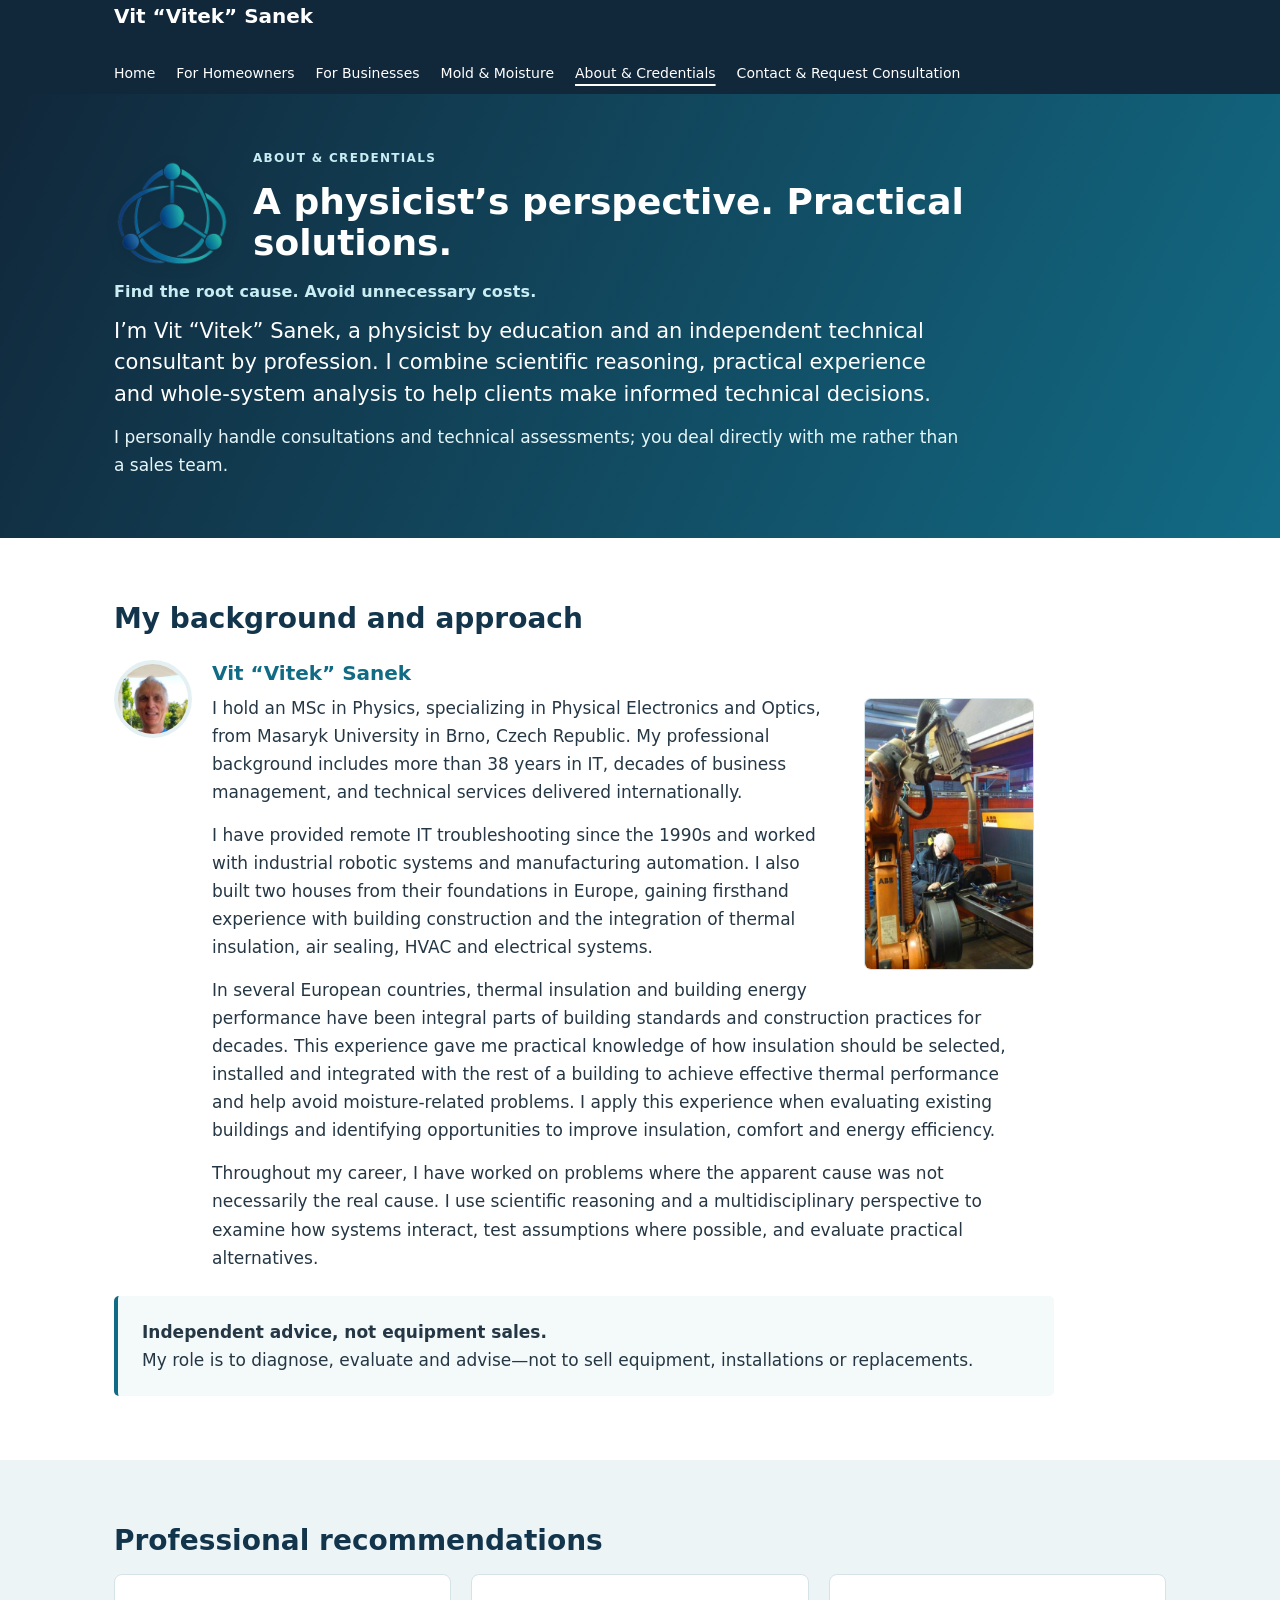
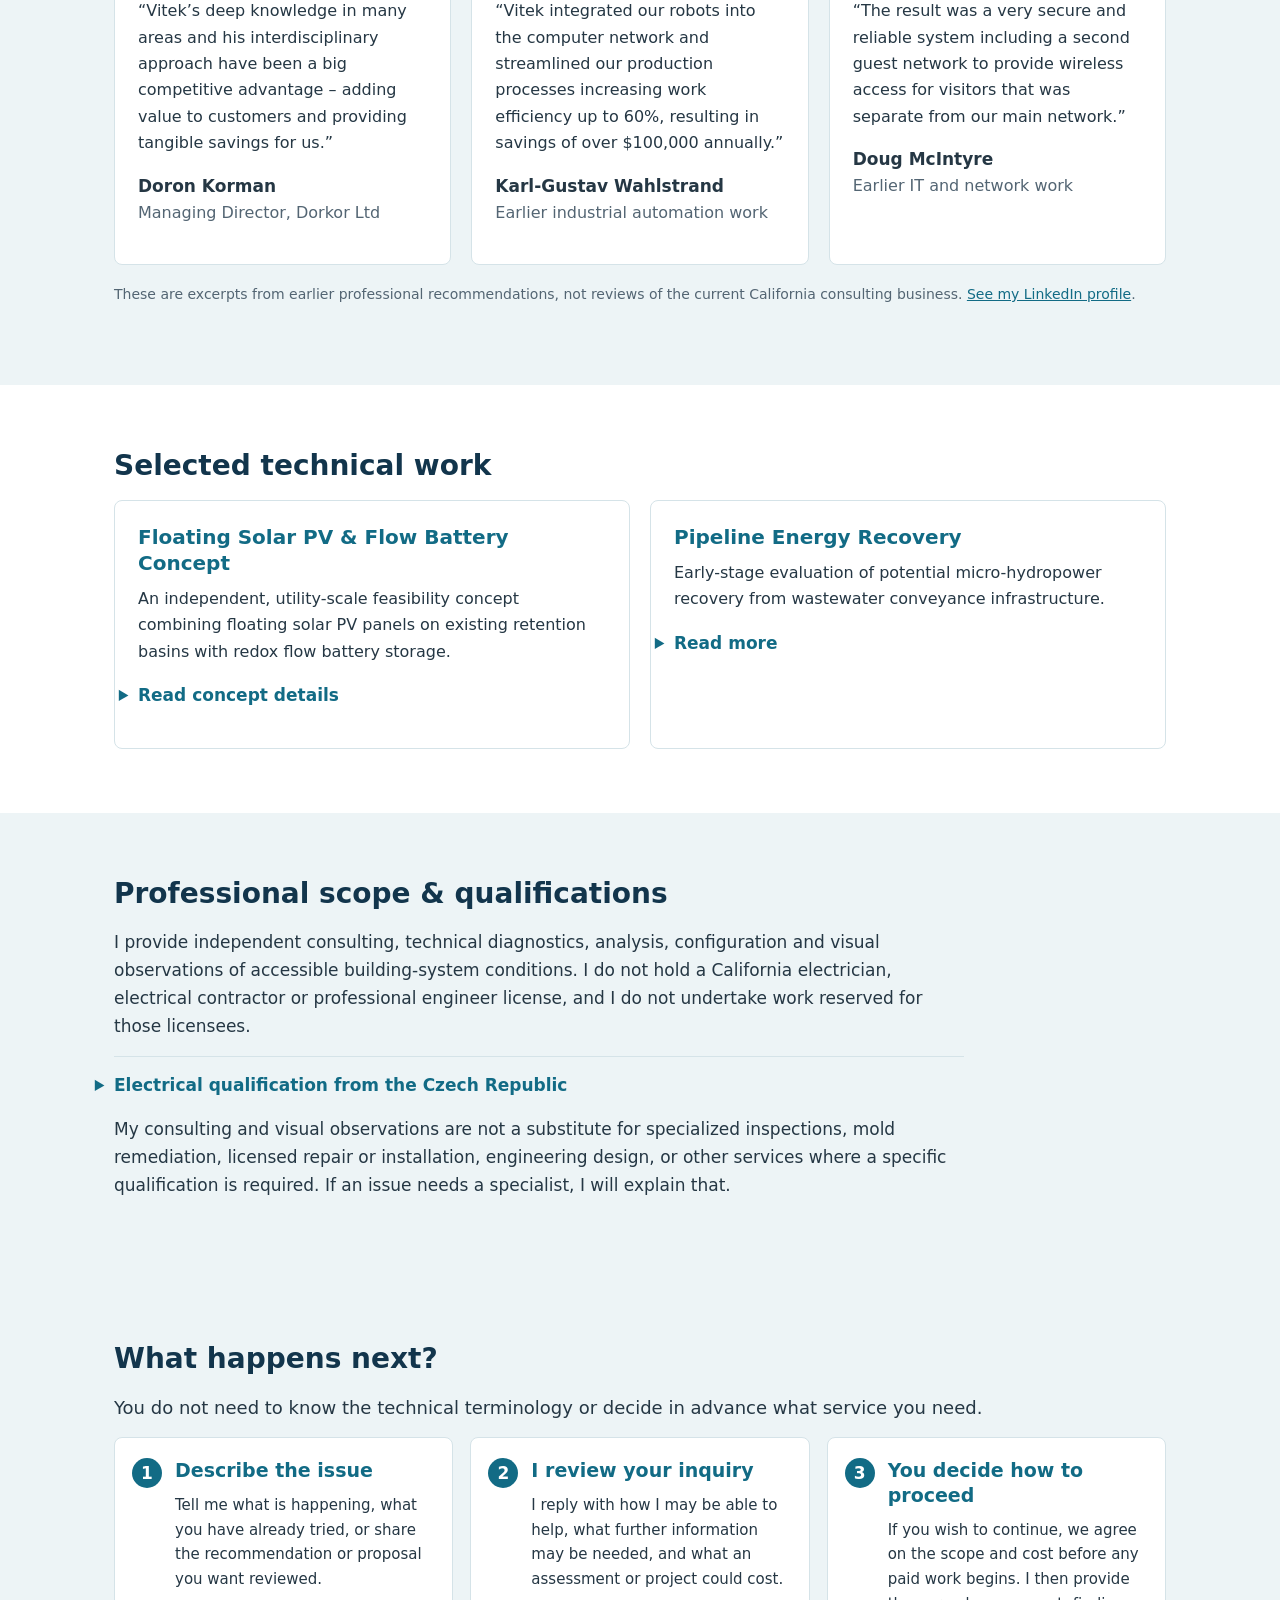
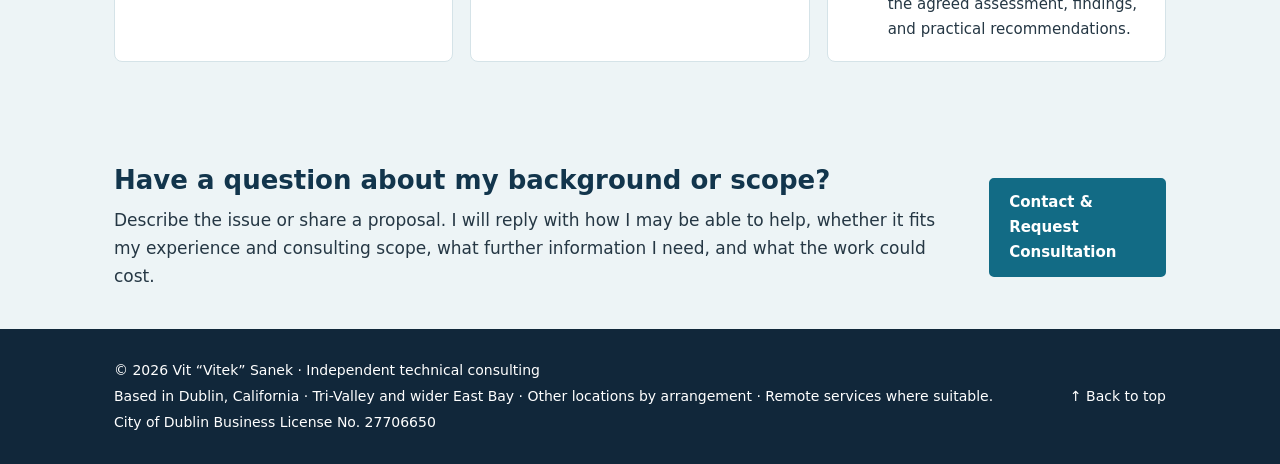
==== commit 92215090: "Add files via upload" ====
--- a/about.html
+++ b/about.html
@@ -36,4 +36,4 @@
 </div><p class="page-mark">These are excerpts from earlier professional recommendations, not reviews of the current California consulting business. <a href="https://www.linkedin.com/in/vitsanek/" rel="noopener noreferrer" target="_blank">See my LinkedIn profile</a>.</p></div></section>
 <section><div class="wrap"><h2>Selected technical work</h2><div class="cards two"><article class="card"><h3>Floating Solar PV &amp; Flow Battery Concept</h3><p>An independent, utility-scale feasibility concept combining floating solar PV panels on existing retention basins with redox flow battery storage.</p><details><summary>Read concept details</summary><p>The concept projected 2.23 GWh in annual electricity generation, averaging 6.11 MWh per day, and included 4 MWh of redox flow battery storage. It considered centralized use of existing water retention basins rather than dispersed rooftop and parking-lot solar PV systems.</p><p>Centralization could reduce infrastructure duplication; a modular pilot would be needed to validate performance. A potential combined 7–11% energy-yield improvement from water cooling and bifacial modules was estimated for particular design assumptions, not verified in operation.</p><p>I independently presented the unsolicited concept to a utility engineer during a Citizens Water Academy event, without a commission. I received no subsequent response or feedback from the utility.</p></details></article><article class="card"><h3>Pipeline Energy Recovery</h3><p>Early-stage evaluation of potential micro-hydropower recovery from wastewater conveyance infrastructure.</p><details><summary>Read more</summary><p>The evaluation was conceptual and based on limited publicly available inputs; it was not an implemented project. It illustrates applying basic physics and system-level analysis to explore overlooked energy opportunities.</p></details></article></div></div></section>
 <section class="tint"><div class="wrap"><h2>Professional scope &amp; qualifications</h2><div class="credentials"><p>I provide independent consulting, technical diagnostics, analysis, configuration and visual observations of accessible building-system conditions. I do not hold a California electrician, electrical contractor or professional engineer license, and I do not undertake work reserved for those licensees.</p><details><summary>Electrical qualification from the Czech Republic</summary><p>My electrician qualification was issued in the Czech Republic under national regulations incorporating relevant European Union requirements. It covered independent electrical work without voltage restrictions, including work on high-voltage equipment, lightning and surge protection systems, and electrical equipment in explosion-hazard areas. It also covered the management of electrical work up to 1 kV AC and 1.5 kV DC.</p><p>The certification expired in September 2026. I am currently preparing to take the examination required for renewal.</p></details><p>My consulting and visual observations are not a substitute for specialized inspections, mold remediation, licensed repair or installation, engineering design, or other services where a specific qualification is required. If an issue needs a specialist, I will explain that.</p></div></div></section>
-<section class="tint"><div class="wrap"><h2>What happens next?</h2><p class="section-lead">You do not need to know the technical terminology or decide in advance what service you need.</p><div class="steps"><article class="step"><h3>Describe the issue</h3><p>Tell me what is happening, what you have already tried, or share the recommendation or proposal you want reviewed.</p></article><article class="step"><h3>I review your inquiry</h3><p>I reply whether the issue is within my consulting scope, what further information may be needed, and what an assessment or project could cost.</p></article><article class="step"><h3>You decide how to proceed</h3><p>If you wish to continue, we agree on the scope and cost before any paid work begins. I then provide the agreed assessment, findings, and practical recommendations.</p></article></div></div></section><aside class="cta"><div class="wrap"><div><h2>Have a question about my background or scope?</h2><p>Describe the issue or share a proposal. I will reply whether it fits my experience and consulting scope, what further information I need, and what the work could cost.</p></div><a class="button blue" href="contact.html">Contact &amp; Request Consultation</a></div></aside></main><footer><div class="wrap"><div><p>© 2026 Vit “Vitek” Sanek · Independent technical consulting</p><p>Based in Dublin, California · Tri-Valley and wider East Bay · Other locations by arrangement · Remote services where suitable.</p><p>City of Dublin Business License No. 27706650</p></div><a class="top-link" href="#top">↑ Back to top</a></div></footer></body></html>+<section class="tint"><div class="wrap"><h2>What happens next?</h2><p class="section-lead">You do not need to know the technical terminology or decide in advance what service you need.</p><div class="steps"><article class="step"><h3>Describe the issue</h3><p>Tell me what is happening, what you have already tried, or share the recommendation or proposal you want reviewed.</p></article><article class="step"><h3>I review your inquiry</h3><p>I reply with how I may be able to help, what further information may be needed, and what an assessment or project could cost.</p></article><article class="step"><h3>You decide how to proceed</h3><p>If you wish to continue, we agree on the scope and cost before any paid work begins. I then provide the agreed assessment, findings, and practical recommendations.</p></article></div></div></section><aside class="cta"><div class="wrap"><div><h2>Have a question about my background or scope?</h2><p>Describe the issue or share a proposal. I will reply with how I may be able to help, whether it fits my experience and consulting scope, what further information I need, and what the work could cost.</p></div><a class="button blue" href="contact.html">Contact &amp; Request Consultation</a></div></aside></main><footer><div class="wrap"><div><p>© 2026 Vit “Vitek” Sanek · Independent technical consulting</p><p>Based in Dublin, California · Tri-Valley and wider East Bay · Other locations by arrangement · Remote services where suitable.</p><p>City of Dublin Business License No. 27706650</p></div><a class="top-link" href="#top">↑ Back to top</a></div></footer></body></html>
--- a/assets/style.css
+++ b/assets/style.css
@@ -2,14 +2,14 @@
 :root{--navy:#11273a;--blue:#126b85;--light:#edf4f6;--ink:#253744;--line:#d5e3e8;--muted:#536573;--white:#fff}
 *{box-sizing:border-box}html{scroll-behavior:smooth}body{margin:0;font:17px/1.65 system-ui,'Segoe UI',Arial,sans-serif;color:var(--ink);background:white}a{color:var(--blue)}a:hover{text-decoration-thickness:2px}a:focus-visible,button:focus-visible,input:focus-visible,select:focus-visible,textarea:focus-visible,summary:focus-visible{outline:3px solid #e5ad4c;outline-offset:3px}.wrap{max-width:1100px;margin:auto;padding:0 24px}.skip{position:absolute;left:-10000px;top:auto}.skip:focus{left:16px;top:12px;z-index:100;background:white;padding:8px}
 header{background:var(--navy);color:white}nav{min-height:76px;display:flex;align-items:center;justify-content:space-between;gap:20px;flex-wrap:wrap}.brand{color:white;text-decoration:none;font-weight:750;font-size:20px;white-space:nowrap}.links{display:flex;align-items:center;gap:21px;flex-wrap:wrap}.links a{color:white;text-decoration:none;font-size:14px;padding:9px 0}.links a[aria-current="page"]{text-decoration:underline;text-decoration-thickness:2px;text-underline-offset:6px}.links a:hover{text-decoration:underline}
-.hero{background:linear-gradient(115deg,#11273a,#126b85);color:white;padding:69px 0 52px}.hero.compact{padding:55px 0 44px}.hero-title{display:flex;gap:23px;align-items:center}.hero-logo{width:116px;height:116px;object-fit:contain;flex:none;filter:drop-shadow(0 3px 7px rgba(0,0,0,.12))}.hero h1{font-size:clamp(32px,4.1vw,49px);line-height:1.12;margin:0 0 15px;max-width:850px}.hero .lede{font-size:21px;line-height:1.5;max-width:850px;margin:13px 0}.hero .support{max-width:850px;color:#e6f6f8}.hero .site-promise{font-size:16px;line-height:1.35;font-weight:800;letter-spacing:.01em;color:#c9edf3;margin:3px 0 13px}.eyebrow{font-size:12px;letter-spacing:.11em;text-transform:uppercase;color:#c9edf3;font-weight:800;margin:0 0 12px}.button{display:inline-block;background:#fff;color:#11344b;border:2px solid #fff;padding:11px 20px;text-decoration:none;border-radius:5px;font-size:16px;font-weight:750}.button.alt{background:transparent;color:white}.button.blue{background:var(--blue);border-color:var(--blue);color:white}.button.outline{border-color:var(--blue);background:transparent;color:var(--blue)}.actions{display:flex;gap:11px;flex-wrap:wrap;margin-top:26px}
-section{padding:64px 0}section.tint{background:var(--light)}h2{font-size:31px;line-height:1.2;color:#12354c;margin:0 0 17px}h3{line-height:1.3;color:var(--blue);margin:0 0 10px;font-size:21px}p{margin:0 0 15px}.intro{max-width:840px}.section-lead{font-size:18px;max-width:870px}.cards{display:grid;grid-template-columns:repeat(3,minmax(0,1fr));gap:20px}.cards.two{grid-template-columns:repeat(2,minmax(0,1fr))}.card{background:white;border:1px solid var(--line);border-radius:8px;padding:23px}.card p{font-size:16px}.card ul{padding-left:21px;margin:10px 0 0}.card li{margin:6px 0}.card .tag{font-size:12px;font-weight:800;letter-spacing:.07em;text-transform:uppercase;color:var(--muted);display:block;margin-bottom:10px}.card a.more{font-weight:700;font-size:15px}.linkcard{text-decoration:none;color:var(--ink);display:block}.linkcard h3{text-decoration:underline;text-decoration-color:transparent}.linkcard:hover h3{text-decoration-color:currentColor}.callout{border-left:4px solid var(--blue);background:#f4f9fa;padding:22px 24px;border-radius:5px;max-width:940px}.callout p:last-child{margin:0}
+.hero{background:linear-gradient(115deg,#11273a,#126b85);color:white;padding:69px 0 52px}.hero.compact{padding:55px 0 44px}.hero-title{display:flex;gap:23px;align-items:center}.hero-logo{width:116px;height:116px;object-fit:contain;flex:none;filter:drop-shadow(0 3px 7px rgba(0,0,0,.12))}.hero h1{font-size:36px;line-height:1.14;margin:0 0 15px;max-width:850px}.hero .lede{font-size:21px;line-height:1.5;max-width:850px;margin:13px 0}.hero .support{max-width:850px;color:#e6f6f8}.hero .site-promise{font-size:16px;line-height:1.35;font-weight:800;letter-spacing:.01em;color:#c9edf3;margin:3px 0 13px}.eyebrow{font-size:12px;letter-spacing:.11em;text-transform:uppercase;color:#c9edf3;font-weight:800;margin:0 0 12px}.button{display:inline-block;background:#fff;color:#11344b;border:2px solid #fff;padding:11px 20px;text-decoration:none;border-radius:5px;font-size:16px;font-weight:750}.button.alt{background:transparent;color:white}.button.blue{background:var(--blue);border-color:var(--blue);color:white}.button.outline{border-color:var(--blue);background:transparent;color:var(--blue)}.actions{display:flex;gap:11px;flex-wrap:wrap;margin-top:26px}
+section{padding:64px 0}section.tint{background:var(--light)}h2{font-size:28px;line-height:1.2;color:#12354c;margin:0 0 17px}h3{line-height:1.3;color:var(--blue);margin:0 0 10px;font-size:20px}p{margin:0 0 15px}.intro{max-width:840px}.section-lead{font-size:18px;max-width:870px}.cards{display:grid;grid-template-columns:repeat(3,minmax(0,1fr));gap:20px}.cards.two{grid-template-columns:repeat(2,minmax(0,1fr))}.card{background:white;border:1px solid var(--line);border-radius:8px;padding:23px}.card p{font-size:16px}.card ul{padding-left:21px;margin:10px 0 0}.card li{margin:6px 0}.card .tag{font-size:12px;font-weight:800;letter-spacing:.07em;text-transform:uppercase;color:var(--muted);display:block;margin-bottom:10px}.card a.more{font-weight:700;font-size:15px}.linkcard{text-decoration:none;color:var(--ink);display:block}.linkcard h3{text-decoration:underline;text-decoration-color:transparent}.linkcard:hover h3{text-decoration-color:currentColor}.callout{border-left:4px solid var(--blue);background:#f4f9fa;padding:22px 24px;border-radius:5px;max-width:940px}.callout p:last-child{margin:0}
 .benefits{display:grid;grid-template-columns:repeat(4,minmax(0,1fr));gap:12px;margin-top:30px}.benefit{padding:16px;border:1px solid rgba(255,255,255,.33);border-radius:8px;background:rgba(255,255,255,.08)}.benefit h3{font-size:17px;color:white;line-height:1.35;min-height:45px}.benefit p{font-size:14px;margin:0;line-height:1.47}.benefit .benefit-icon{width:41px;height:41px;object-fit:contain;display:block;margin-bottom:13px;filter:brightness(0) invert(1)}.benefit svg{display:block;width:45px;height:41px;margin-bottom:13px;stroke:white;stroke-width:2.1;fill:none;stroke-linejoin:round;stroke-linecap:round}
 .problem-grid{display:grid;grid-template-columns:1fr 1fr;gap:16px}.problem{border-left:3px solid var(--blue);padding:14px 18px;background:white;border-radius:3px}.problem strong{display:block;color:var(--navy);margin-bottom:6px}.problem p{font-size:15px;margin:0}.steps{display:grid;grid-template-columns:repeat(3,minmax(0,1fr));gap:17px;counter-reset:step}.step{position:relative;padding:20px 20px 20px 60px;background:white;border:1px solid var(--line);border-radius:8px}.step:before{counter-increment:step;content:counter(step);background:var(--blue);color:#fff;font-weight:800;border-radius:50%;width:30px;height:30px;display:grid;place-items:center;position:absolute;left:17px;top:20px}.step h3{font-size:19px}.step p{font-size:15px;margin:0}
 .quote{border:1px solid var(--line);border-radius:8px;padding:23px;background:white;max-width:850px}.quote blockquote{margin:0 0 12px;font-size:18px}.quote .attrib{font-weight:750;margin:0}.quote .context{font-size:14px;color:var(--muted);margin:0}.fine{color:var(--muted);font-size:14px}.cta{background:var(--light);padding:39px 0}.cta .wrap{display:flex;align-items:center;justify-content:space-between;gap:24px}.cta h2{margin:0 0 9px;font-size:26px}.cta p{margin:0}.article{max-width:900px}.article p{max-width:850px}.article ul{padding-left:23px}.article li{margin:8px 0}details{margin:16px 0}details summary{cursor:pointer;color:var(--blue);font-weight:750}details[open] summary{margin-bottom:12px}.credentials{max-width:850px}.credentials details{border-top:1px solid var(--line);padding-top:14px}.credentials details:last-child{border-bottom:1px solid var(--line);padding-bottom:14px}
 .contact-grid{display:grid;grid-template-columns:1.4fr .9fr;gap:33px}.form{background:var(--light);border:1px solid var(--line);padding:24px;border-radius:8px}.form label{display:block;font-weight:700;font-size:15px;margin:0 0 5px}.form input,.form select,.form textarea{width:100%;padding:11px;font:inherit;font-size:16px;border:1px solid #a9bfc9;border-radius:5px;background:#fff;color:var(--ink);margin-bottom:17px}.form textarea{min-height:156px;resize:vertical}.form button{cursor:pointer}.contact-items p{margin-bottom:16px}.contact-items strong{display:block}.privacy-note{font-size:13px;color:var(--muted)}.sr-only{position:absolute;width:1px;height:1px;overflow:hidden;clip:rect(0,0,0,0);white-space:nowrap}
 footer{background:var(--navy);color:#fff;padding:27px 0;font-size:14px}footer p{margin:3px 0}footer .wrap{display:flex;align-items:center;justify-content:space-between;gap:14px;flex-wrap:wrap}footer a{color:white}.top-link{text-decoration:none;white-space:nowrap}.page-mark{font-size:14px;color:var(--muted);margin-top:18px}
-@media(max-width:950px){.cards{grid-template-columns:repeat(2,minmax(0,1fr))}.benefits{grid-template-columns:repeat(2,minmax(0,1fr))}}@media(max-width:650px){body{font-size:16px}.wrap{padding:0 19px}nav{padding:13px 0}.links{gap:13px}.links a{font-size:13px}.hero{padding:44px 0}.hero-title{align-items:flex-start;gap:13px}.hero-logo{width:67px;height:67px}.hero .lede{font-size:19px}.benefits,.cards,.cards.two,.problem-grid,.steps,.contact-grid{grid-template-columns:1fr}.benefit h3{min-height:0}section{padding:44px 0}h2{font-size:27px}.card{padding:18px}.cta .wrap{display:block}.cta .button{margin-top:17px}}@media(prefers-reduced-motion:reduce){html{scroll-behavior:auto}}
+@media(max-width:950px){.cards{grid-template-columns:repeat(2,minmax(0,1fr))}.benefits{grid-template-columns:repeat(2,minmax(0,1fr))}}@media(max-width:650px){body{font-size:16px}.wrap{padding:0 19px}nav{padding:13px 0}.links{gap:13px}.links a{font-size:13px}.hero{padding:44px 0}.hero-title{align-items:flex-start;gap:13px}.hero-logo{width:67px;height:67px}.hero .lede{font-size:19px}.benefits,.cards,.cards.two,.problem-grid,.steps,.contact-grid{grid-template-columns:1fr}.benefit h3{min-height:0}section{padding:44px 0}h2{font-size:25px}.card{padding:18px}.cta .wrap{display:block}.cta .button{margin-top:17px}}@media(prefers-reduced-motion:reduce){html{scroll-behavior:auto}}
 
 /* v19 inline form feedback */
 .form-status{padding:12px 14px;border-radius:5px;margin:14px 0 0;line-height:1.5;font-weight:600}
@@ -58,3 +58,17 @@
 .robot-inline-photo{float:right;width:170px;height:272px;object-fit:cover;object-position:center 44%;margin:4px 0 14px 22px;border:1px solid var(--line);border-radius:7px}
 .independent-advice-section{padding:28px 0;background:#f5fafb}.independent-advice-section .callout{margin:0}
 @media(max-width:650px){.robot-inline-photo{float:none;display:block;width:170px;height:255px;margin:12px 0 20px}}
+
+
+details,details[open],details summary,details[open] summary{background:transparent}
+details summary{padding:0;list-style-position:outside}
+.button{padding:10px 18px;font-size:15px}
+.cta .button{padding:10px 18px}
+.profile-photo{object-position:center 34%}
+.own-work-grid{grid-template-columns:repeat(2,minmax(0,1fr));gap:18px;margin-top:18px}
+.own-work-card img{height:220px;aspect-ratio:auto;object-fit:cover;background:#e9f0f2}
+.own-work-card figcaption strong{display:block;margin-bottom:6px}
+@media(max-width:650px){.own-work-card img{height:220px}}
+
+/* v26: same reduced H1 size on all pages, including mobile */
+@media(max-width:650px){.hero h1{font-size:30px}}
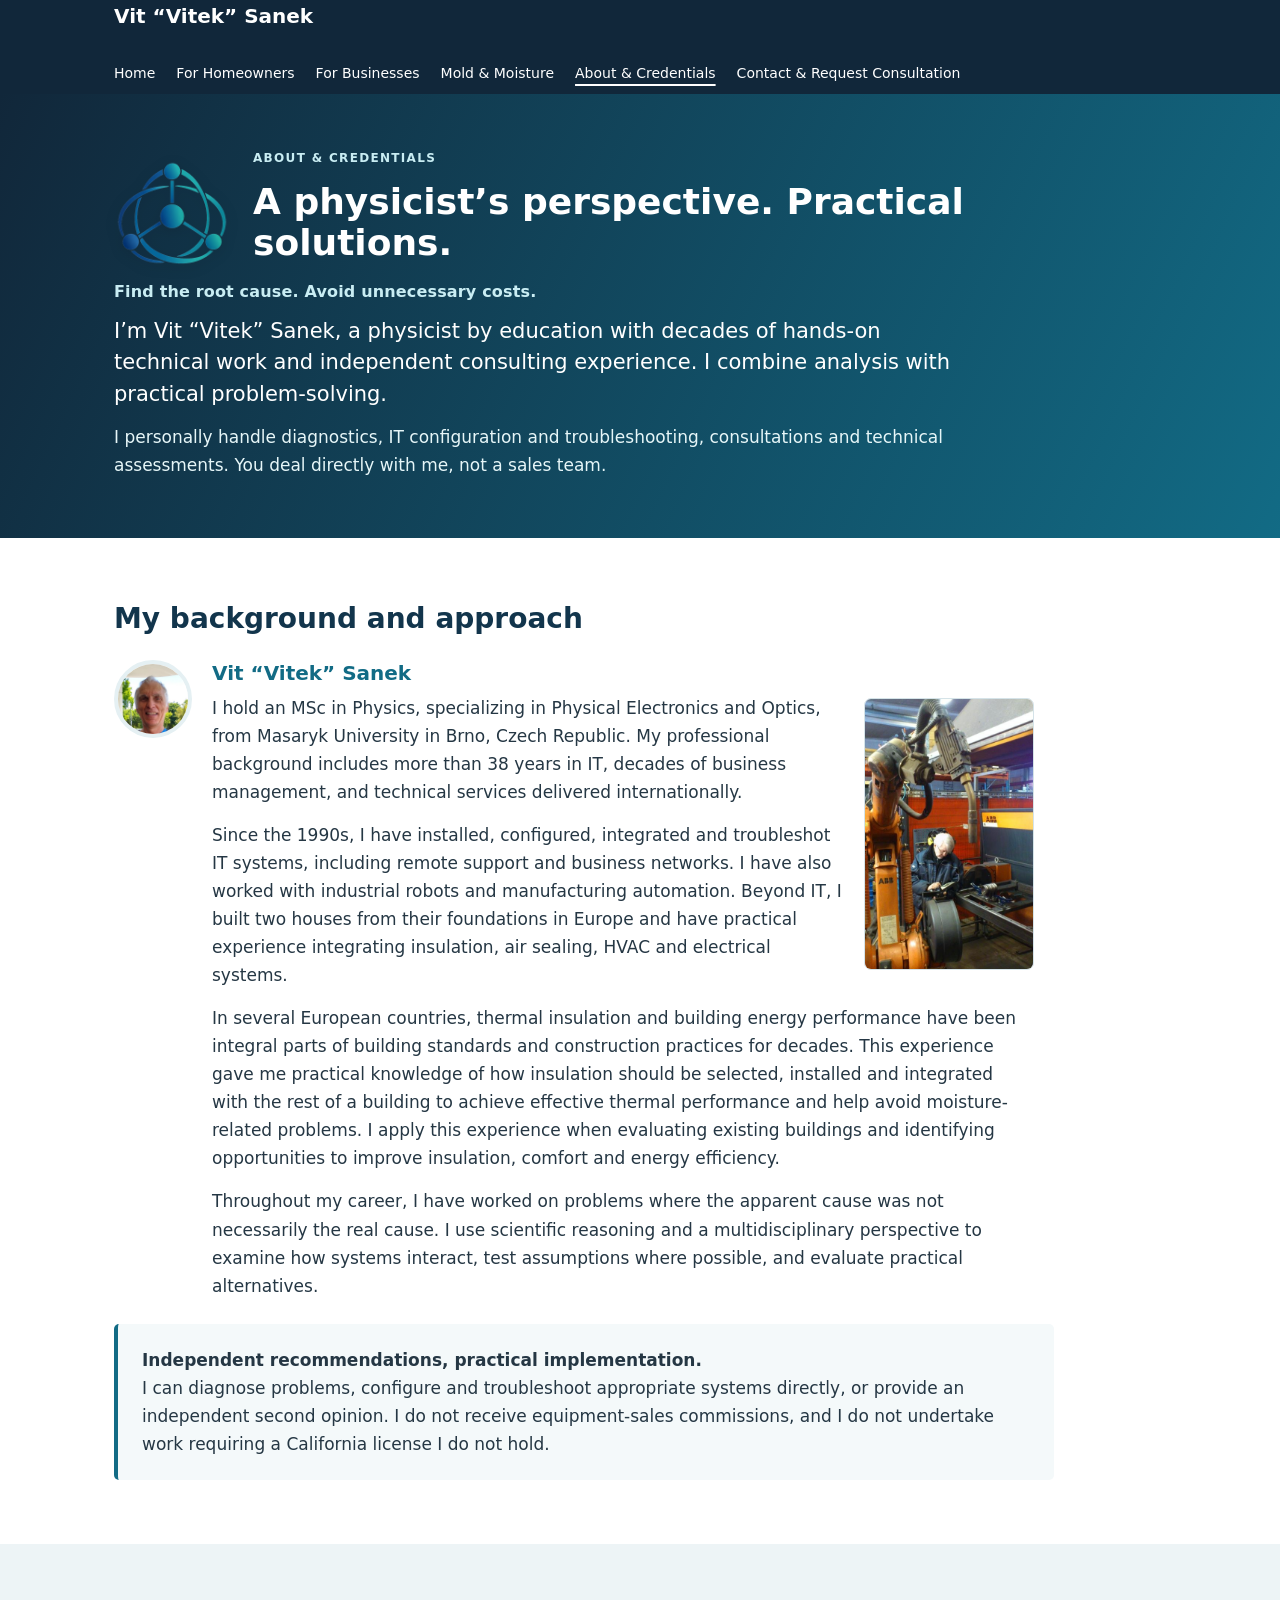
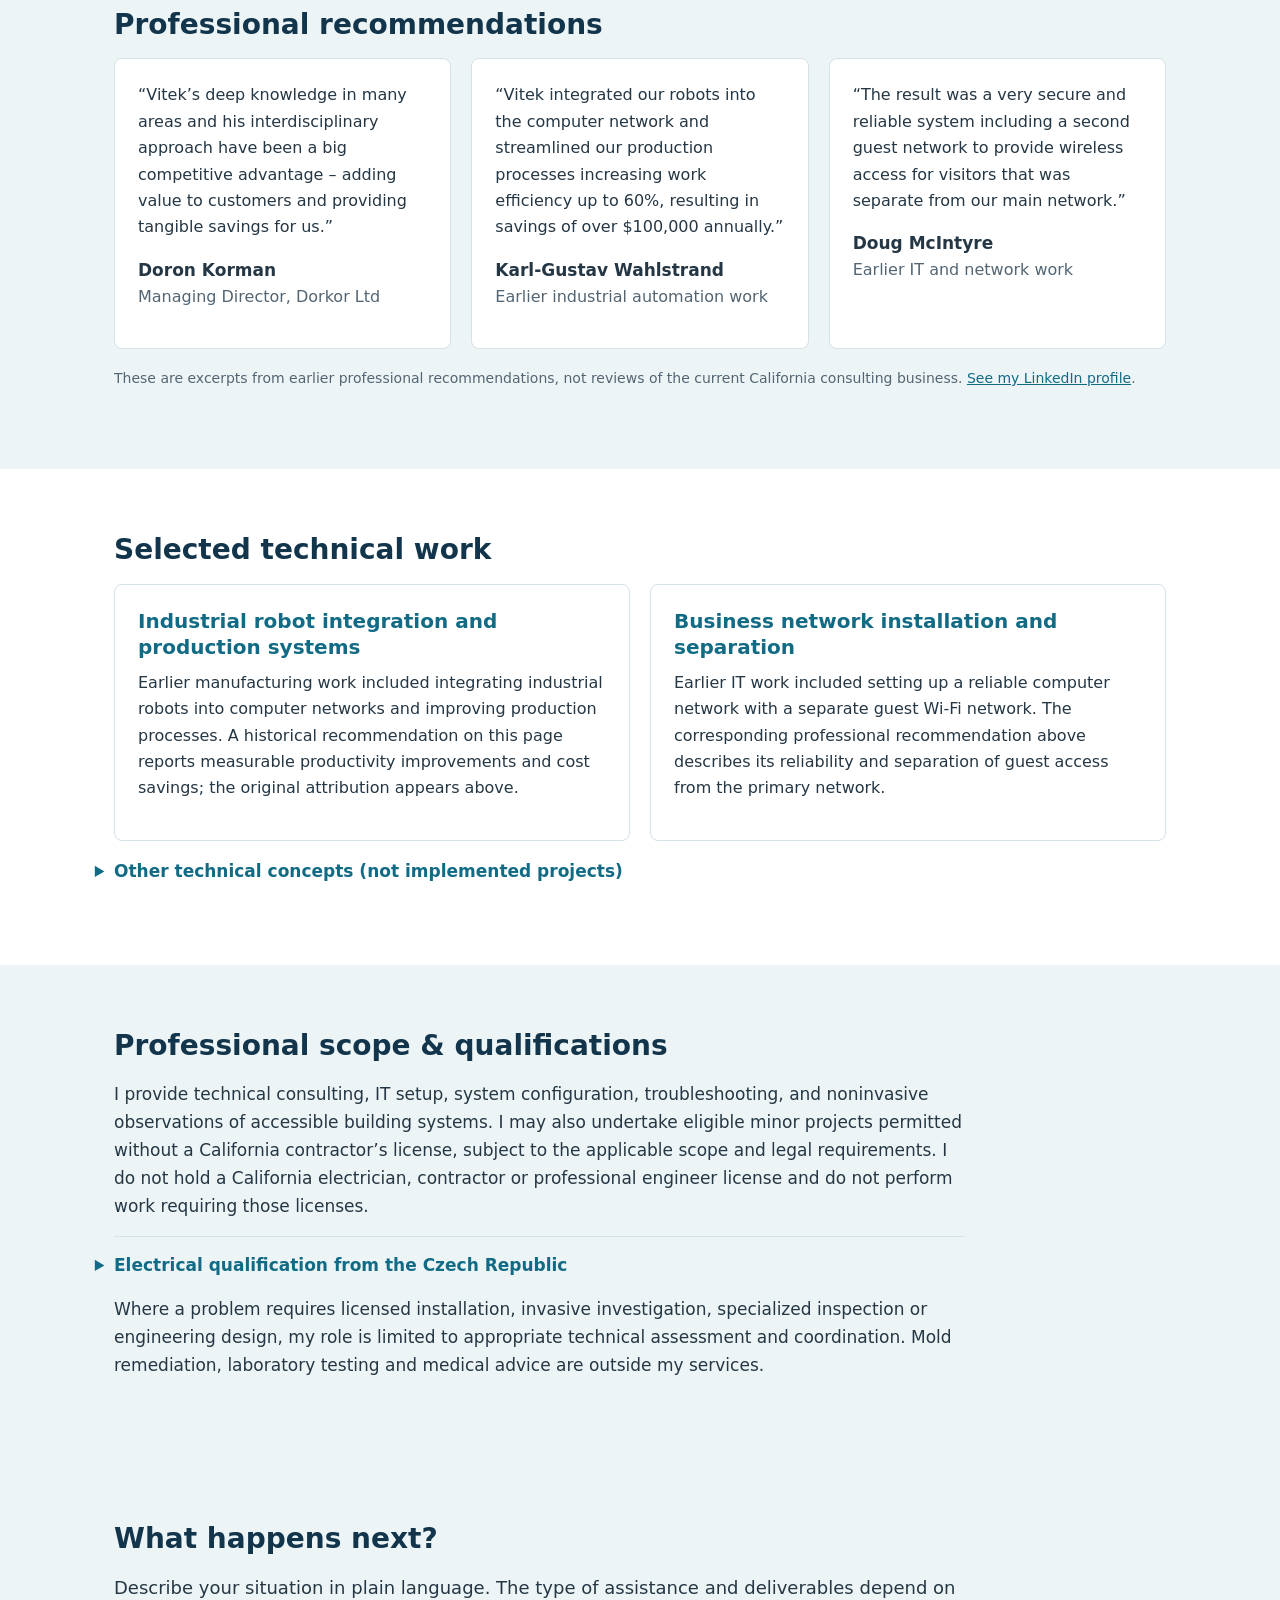
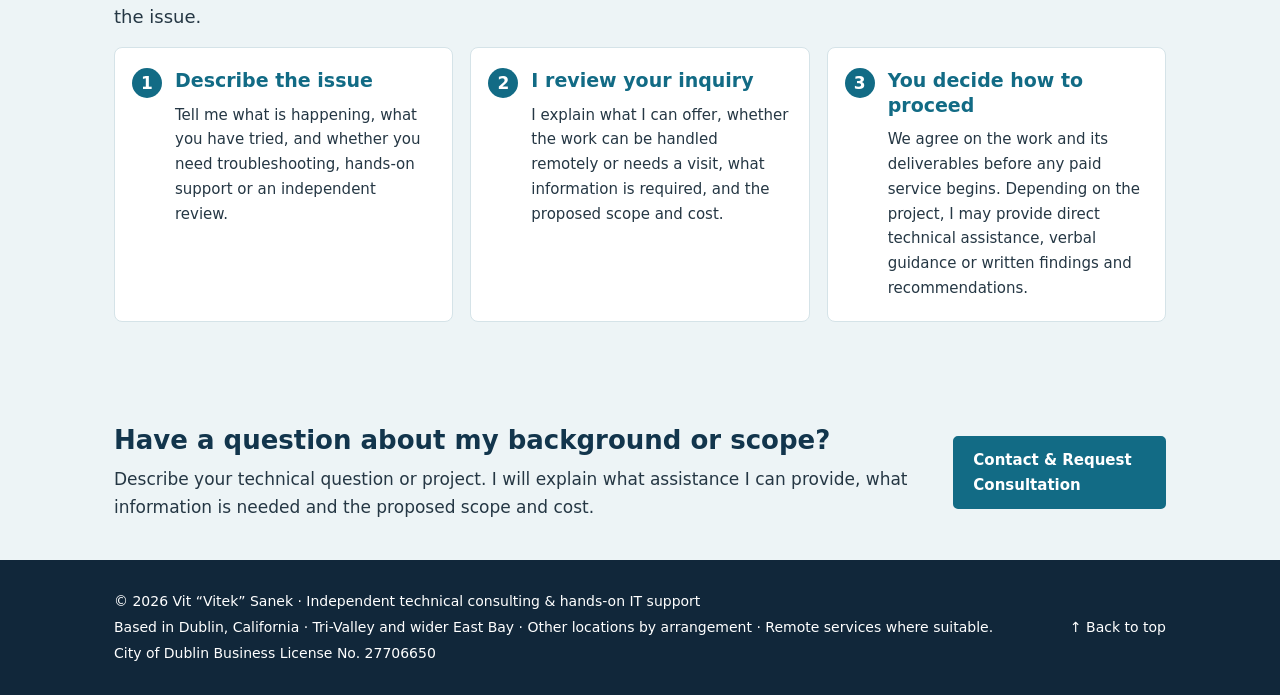
==== commit 37d7fec5: "Add files via upload" ====
--- a/about.html
+++ b/about.html
@@ -5,7 +5,7 @@
 <meta charset="utf-8"/>
 <meta content="width=device-width, initial-scale=1" name="viewport"/>
 <title>About Vitek Sanek | Technical Consultant</title>
-<meta content="Meet Vit “Vitek” Sanek: physicist, independent technical consultant, IT professional and industrial systems problem solver in Dublin, California." name="description"/>
+<meta content="Learn about Vitek Sanek’s decades of hands-on IT work, industrial automation experience, building-systems projects and independent technical consulting." name="description"/>
 <meta content="Vit “Vitek” Sanek" name="author"/>
 <meta content="index,follow,max-image-preview:large" name="robots"/>
 <meta content="#11273a" name="theme-color"/>
@@ -18,22 +18,22 @@
 <meta content="Vit Vitek Sanek — Independent Technical Consulting" property="og:site_name"/>
 <meta content="https://ardenvaleis.github.io/Vitek/about.html" property="og:url"/>
 <meta content="About Vit “Vitek” Sanek and professional credentials" property="og:title"/>
-<meta content="Meet Vit “Vitek” Sanek: physicist, independent technical consultant, IT professional and industrial systems problem solver in Dublin, California." property="og:description"/>
+<meta content="Learn about Vitek Sanek’s decades of hands-on IT work, industrial automation experience, building-systems projects and independent technical consulting." property="og:description"/>
 <meta content="https://ardenvaleis.github.io/Vitek/assets/systems-logo.png" property="og:image"/>
 <meta content="Interconnected-systems logo for Vit Vitek Sanek" property="og:image:alt"/>
 <meta content="summary" name="twitter:card"/>
 <meta content="About Vit “Vitek” Sanek and professional credentials" name="twitter:title"/>
-<meta content="Meet Vit “Vitek” Sanek: physicist, independent technical consultant, IT professional and industrial systems problem solver in Dublin, California." name="twitter:description"/>
+<meta content="Learn about Vitek Sanek’s decades of hands-on IT work, industrial automation experience, building-systems projects and independent technical consulting." name="twitter:description"/>
 <meta content="https://ardenvaleis.github.io/Vitek/assets/systems-logo.png" name="twitter:image"/>
-<script type="application/ld+json">{"@context":"https://schema.org","@type":["LocalBusiness","ProfessionalService"],"name":"Vit “Vitek” Sanek — Independent Technical Consulting","url":"https://ardenvaleis.github.io/Vitek/","image":"https://ardenvaleis.github.io/Vitek/assets/systems-logo.png","logo":"https://ardenvaleis.github.io/Vitek/assets/systems-logo.png","description":"Independent technical consulting, troubleshooting and second opinions for homeowners, individuals and businesses.","telephone":"+1-650-318-1522","email":"vitpc@mail.com","address":{"@type":"PostalAddress","addressLocality":"Dublin","addressRegion":"CA","addressCountry":"US"},"areaServed":[{"@type":"City","name":"Dublin, California"},{"@type":"City","name":"Pleasanton, California"},{"@type":"City","name":"San Ramon, California"},{"@type":"City","name":"Livermore, California"}],"sameAs":["https://www.linkedin.com/in/vitsanek/"],"founder":{"@type":"Person","name":"Vit “Vitek” Sanek","jobTitle":"Independent technical consultant"},"serviceType":["Independent technical consulting","Technical troubleshooting","Independent second opinions","Home moisture and building-systems assessment","IT and network consulting","Industrial systems consulting"]}</script>
+<script type="application/ld+json">{"@context":"https://schema.org","@type":["LocalBusiness","ProfessionalService"],"name":"Vit “Vitek” Sanek — Independent Technical Consulting","url":"https://ardenvaleis.github.io/Vitek/","image":"https://ardenvaleis.github.io/Vitek/assets/systems-logo.png","logo":"https://ardenvaleis.github.io/Vitek/assets/systems-logo.png","description":"Independent technical diagnostics, hands-on IT troubleshooting and configuration, and second opinions for homeowners and businesses.","telephone":"+1-650-318-1522","email":"vitpc@mail.com","address":{"@type":"PostalAddress","addressLocality":"Dublin","addressRegion":"CA","addressCountry":"US"},"areaServed":[{"@type":"City","name":"Dublin, California"},{"@type":"City","name":"Pleasanton, California"},{"@type":"City","name":"San Ramon, California"},{"@type":"City","name":"Livermore, California"}],"sameAs":["https://www.linkedin.com/in/vitsanek/"],"founder":{"@type":"Person","name":"Vit “Vitek” Sanek","jobTitle":"Independent technical consultant"},"serviceType":["Independent technical diagnostics and second opinions","IT installation, configuration and troubleshooting","Wi-Fi and computer network support","Industrial systems and process optimization consulting","Building performance and moisture assessment","Energy systems consulting"]}</script>
 <script type="application/ld+json">{"@context":"https://schema.org","@type":"BreadcrumbList","itemListElement":[{"@type":"ListItem","position":1,"name":"Home","item":"https://ardenvaleis.github.io/Vitek/"},{"@type":"ListItem","position":2,"name":"About & Credentials","item":"https://ardenvaleis.github.io/Vitek/about.html"}]}</script>
-</head><body id="top"><a class="skip" href="#main">Skip to content</a><header><div class="wrap"><nav aria-label="Main navigation"><a class="brand" href="index.html">Vit “Vitek” Sanek</a><div class="links"><a href="index.html">Home</a><a href="homeowners.html">For Homeowners</a><a href="businesses.html">For Businesses</a><a href="mold-moisture.html">Mold &amp; Moisture</a><a aria-current="page" href="about.html">About &amp; Credentials</a><a href="contact.html">Contact &amp; Request Consultation</a></div></nav></div></header><main id="main"><div class="hero compact"><div class="wrap"><div class="hero-title"><img alt="Interconnected-systems company logo" class="hero-logo" height="109" src="assets/systems-logo.png" width="116"/><div><p class="eyebrow">About &amp; credentials</p><h1>A physicist’s perspective. Practical solutions.</h1></div></div><p class="site-promise">Find the root cause. Avoid unnecessary costs.</p><p class="lede">I’m Vit “Vitek” Sanek, a physicist by education and an independent technical consultant by profession. I combine scientific reasoning, practical experience and whole-system analysis to help clients make informed technical decisions.</p><p class="support">I personally handle consultations and technical assessments; you deal directly with me rather than a sales team.</p></div></div>
-<section><div class="wrap"><h2>My background and approach</h2><div class="personal-intro"><img alt="Portrait of Vit “Vitek” Sanek" class="profile-photo" height="78" src="assets/vitek-portrait.jpg" width="78"/><div><h3>Vit “Vitek” Sanek</h3><img alt="ABB industrial welding robot in a manufacturing workshop" class="robot-inline-photo" height="300" loading="lazy" src="assets/abb-robot-work.jpg" width="180"/><p>I hold an MSc in Physics, specializing in Physical Electronics and Optics, from Masaryk University in Brno, Czech Republic. My professional background includes more than 38 years in IT, decades of business management, and technical services delivered internationally.</p><p>I have provided remote IT troubleshooting since the 1990s and worked with industrial robotic systems and manufacturing automation. I also built two houses from their foundations in Europe, gaining firsthand experience with building construction and the integration of thermal insulation, air sealing, HVAC and electrical systems.</p><p>In several European countries, thermal insulation and building energy performance have been integral parts of building standards and construction practices for decades. This experience gave me practical knowledge of how insulation should be selected, installed and integrated with the rest of a building to achieve effective thermal performance and help avoid moisture-related problems. I apply this experience when evaluating existing buildings and identifying opportunities to improve insulation, comfort and energy efficiency.</p><p>Throughout my career, I have worked on problems where the apparent cause was not necessarily the real cause. I use scientific reasoning and a multidisciplinary perspective to examine how systems interact, test assumptions where possible, and evaluate practical alternatives.</p></div></div><div class="callout"><strong>Independent advice, not equipment sales.</strong><p>My role is to diagnose, evaluate and advise—not to sell equipment, installations or replacements.</p></div></div></section>
+</head><body id="top"><a class="skip" href="#main">Skip to content</a><header><div class="wrap"><nav aria-label="Main navigation"><a class="brand" href="index.html">Vit “Vitek” Sanek</a><div class="links"><a href="index.html">Home</a><a href="homeowners.html">For Homeowners</a><a href="businesses.html">For Businesses</a><a href="mold-moisture.html">Mold &amp; Moisture</a><a aria-current="page" href="about.html">About &amp; Credentials</a><a href="contact.html">Contact &amp; Request Consultation</a></div></nav></div></header><main id="main"><div class="hero compact"><div class="wrap"><div class="hero-title"><img alt="Interconnected-systems company logo" class="hero-logo" height="109" src="assets/systems-logo.png" width="116"/><div><p class="eyebrow">About &amp; credentials</p><h1>A physicist’s perspective. Practical solutions.</h1></div></div><p class="site-promise">Find the root cause. Avoid unnecessary costs.</p><p class="lede">I’m Vit “Vitek” Sanek, a physicist by education with decades of hands-on technical work and independent consulting experience. I combine analysis with practical problem-solving.</p><p class="support">I personally handle diagnostics, IT configuration and troubleshooting, consultations and technical assessments. You deal directly with me, not a sales team.</p></div></div>
+<section><div class="wrap"><h2>My background and approach</h2><div class="personal-intro"><img alt="Portrait of Vit “Vitek” Sanek" class="profile-photo" height="78" src="assets/vitek-portrait.jpg" width="78"/><div><h3>Vit “Vitek” Sanek</h3><img alt="ABB industrial welding robot in a manufacturing workshop" class="robot-inline-photo" height="300" loading="lazy" src="assets/abb-robot-work.jpg" width="180"/><p>I hold an MSc in Physics, specializing in Physical Electronics and Optics, from Masaryk University in Brno, Czech Republic. My professional background includes more than 38 years in IT, decades of business management, and technical services delivered internationally.</p><p>Since the 1990s, I have installed, configured, integrated and troubleshot IT systems, including remote support and business networks. I have also worked with industrial robots and manufacturing automation. Beyond IT, I built two houses from their foundations in Europe and have practical experience integrating insulation, air sealing, HVAC and electrical systems.</p><p>In several European countries, thermal insulation and building energy performance have been integral parts of building standards and construction practices for decades. This experience gave me practical knowledge of how insulation should be selected, installed and integrated with the rest of a building to achieve effective thermal performance and help avoid moisture-related problems. I apply this experience when evaluating existing buildings and identifying opportunities to improve insulation, comfort and energy efficiency.</p><p>Throughout my career, I have worked on problems where the apparent cause was not necessarily the real cause. I use scientific reasoning and a multidisciplinary perspective to examine how systems interact, test assumptions where possible, and evaluate practical alternatives.</p></div></div><div class="callout"><strong>Independent recommendations, practical implementation.</strong><p>I can diagnose problems, configure and troubleshoot appropriate systems directly, or provide an independent second opinion. I do not receive equipment-sales commissions, and I do not undertake work requiring a California license I do not hold.</p></div></div></section>
 <section class="tint"><div class="wrap"><h2>Professional recommendations</h2><div class="cards">
 <article class="card"><p>“Vitek’s deep knowledge in many areas and his interdisciplinary approach have been a big competitive advantage – adding value to customers and providing tangible savings for us.”</p><strong>Doron Korman</strong><p class="fine">Managing Director, Dorkor Ltd</p></article>
 <article class="card"><p>“Vitek integrated our robots into the computer network and streamlined our production processes increasing work efficiency up to 60%, resulting in savings of over $100,000 annually.”</p><strong>Karl-Gustav Wahlstrand</strong><p class="fine">Earlier industrial automation work</p></article>
 <article class="card"><p>“The result was a very secure and reliable system including a second guest network to provide wireless access for visitors that was separate from our main network.”</p><strong>Doug McIntyre</strong><p class="fine">Earlier IT and network work</p></article>
 </div><p class="page-mark">These are excerpts from earlier professional recommendations, not reviews of the current California consulting business. <a href="https://www.linkedin.com/in/vitsanek/" rel="noopener noreferrer" target="_blank">See my LinkedIn profile</a>.</p></div></section>
-<section><div class="wrap"><h2>Selected technical work</h2><div class="cards two"><article class="card"><h3>Floating Solar PV &amp; Flow Battery Concept</h3><p>An independent, utility-scale feasibility concept combining floating solar PV panels on existing retention basins with redox flow battery storage.</p><details><summary>Read concept details</summary><p>The concept projected 2.23 GWh in annual electricity generation, averaging 6.11 MWh per day, and included 4 MWh of redox flow battery storage. It considered centralized use of existing water retention basins rather than dispersed rooftop and parking-lot solar PV systems.</p><p>Centralization could reduce infrastructure duplication; a modular pilot would be needed to validate performance. A potential combined 7–11% energy-yield improvement from water cooling and bifacial modules was estimated for particular design assumptions, not verified in operation.</p><p>I independently presented the unsolicited concept to a utility engineer during a Citizens Water Academy event, without a commission. I received no subsequent response or feedback from the utility.</p></details></article><article class="card"><h3>Pipeline Energy Recovery</h3><p>Early-stage evaluation of potential micro-hydropower recovery from wastewater conveyance infrastructure.</p><details><summary>Read more</summary><p>The evaluation was conceptual and based on limited publicly available inputs; it was not an implemented project. It illustrates applying basic physics and system-level analysis to explore overlooked energy opportunities.</p></details></article></div></div></section>
-<section class="tint"><div class="wrap"><h2>Professional scope &amp; qualifications</h2><div class="credentials"><p>I provide independent consulting, technical diagnostics, analysis, configuration and visual observations of accessible building-system conditions. I do not hold a California electrician, electrical contractor or professional engineer license, and I do not undertake work reserved for those licensees.</p><details><summary>Electrical qualification from the Czech Republic</summary><p>My electrician qualification was issued in the Czech Republic under national regulations incorporating relevant European Union requirements. It covered independent electrical work without voltage restrictions, including work on high-voltage equipment, lightning and surge protection systems, and electrical equipment in explosion-hazard areas. It also covered the management of electrical work up to 1 kV AC and 1.5 kV DC.</p><p>The certification expired in September 2026. I am currently preparing to take the examination required for renewal.</p></details><p>My consulting and visual observations are not a substitute for specialized inspections, mold remediation, licensed repair or installation, engineering design, or other services where a specific qualification is required. If an issue needs a specialist, I will explain that.</p></div></div></section>
-<section class="tint"><div class="wrap"><h2>What happens next?</h2><p class="section-lead">You do not need to know the technical terminology or decide in advance what service you need.</p><div class="steps"><article class="step"><h3>Describe the issue</h3><p>Tell me what is happening, what you have already tried, or share the recommendation or proposal you want reviewed.</p></article><article class="step"><h3>I review your inquiry</h3><p>I reply with how I may be able to help, what further information may be needed, and what an assessment or project could cost.</p></article><article class="step"><h3>You decide how to proceed</h3><p>If you wish to continue, we agree on the scope and cost before any paid work begins. I then provide the agreed assessment, findings, and practical recommendations.</p></article></div></div></section><aside class="cta"><div class="wrap"><div><h2>Have a question about my background or scope?</h2><p>Describe the issue or share a proposal. I will reply with how I may be able to help, whether it fits my experience and consulting scope, what further information I need, and what the work could cost.</p></div><a class="button blue" href="contact.html">Contact &amp; Request Consultation</a></div></aside></main><footer><div class="wrap"><div><p>© 2026 Vit “Vitek” Sanek · Independent technical consulting</p><p>Based in Dublin, California · Tri-Valley and wider East Bay · Other locations by arrangement · Remote services where suitable.</p><p>City of Dublin Business License No. 27706650</p></div><a class="top-link" href="#top">↑ Back to top</a></div></footer></body></html>+<section><div class="wrap"><h2>Selected technical work</h2><div class="cards two"><article class="card"><h3>Industrial robot integration and production systems</h3><p>Earlier manufacturing work included integrating industrial robots into computer networks and improving production processes. A historical recommendation on this page reports measurable productivity improvements and cost savings; the original attribution appears above.</p></article><article class="card"><h3>Business network installation and separation</h3><p>Earlier IT work included setting up a reliable computer network with a separate guest Wi-Fi network. The corresponding professional recommendation above describes its reliability and separation of guest access from the primary network.</p></article></div><details class="concept-work"><summary>Other technical concepts (not implemented projects)</summary><div class="cards two"><article class="card"><h3>Floating Solar PV &amp; Flow Battery Concept</h3><p>An independent, utility-scale feasibility concept combining floating solar PV panels on existing retention basins with redox flow battery storage.</p><details><summary>Read concept details</summary><p>The concept projected 2.23 GWh in annual electricity generation, averaging 6.11 MWh per day, and included 4 MWh of redox flow battery storage. It considered centralized use of existing water retention basins rather than dispersed rooftop and parking-lot solar PV systems.</p><p>Centralization could reduce infrastructure duplication; a modular pilot would be needed to validate performance. A potential combined 7–11% energy-yield improvement from water cooling and bifacial modules was estimated for particular design assumptions, not verified in operation.</p><p>I independently presented the unsolicited concept to a utility engineer during a Citizens Water Academy event, without a commission. I received no subsequent response or feedback from the utility.</p></details></article><article class="card"><h3>Pipeline Energy Recovery</h3><p>Early-stage evaluation of potential micro-hydropower recovery from wastewater conveyance infrastructure.</p><details><summary>Read more</summary><p>The evaluation was conceptual and based on limited publicly available inputs; it was not an implemented project. It illustrates applying basic physics and system-level analysis to explore overlooked energy opportunities.</p></details></article></div></details></div></section>
+<section class="tint"><div class="wrap"><h2>Professional scope &amp; qualifications</h2><div class="credentials"><p>I provide technical consulting, IT setup, system configuration, troubleshooting, and noninvasive observations of accessible building systems. I may also undertake eligible minor projects permitted without a California contractor’s license, subject to the applicable scope and legal requirements. I do not hold a California electrician, contractor or professional engineer license and do not perform work requiring those licenses.</p><details><summary>Electrical qualification from the Czech Republic</summary><p>My electrician qualification was issued in the Czech Republic under national regulations incorporating relevant European Union requirements. It covered independent electrical work without voltage restrictions, including work on high-voltage equipment, lightning and surge protection systems, and electrical equipment in explosion-hazard areas. It also covered the management of electrical work up to 1 kV AC and 1.5 kV DC.</p><p>The certification expired in September 2026. I am currently preparing to take the examination required for renewal.</p></details><p>Where a problem requires licensed installation, invasive investigation, specialized inspection or engineering design, my role is limited to appropriate technical assessment and coordination. Mold remediation, laboratory testing and medical advice are outside my services.</p></div></div></section>
+<section class="tint"><div class="wrap"><h2>What happens next?</h2><p class="section-lead">Describe your situation in plain language. The type of assistance and deliverables depend on the issue.</p><div class="steps"><article class="step"><h3>Describe the issue</h3><p>Tell me what is happening, what you have tried, and whether you need troubleshooting, hands-on support or an independent review.</p></article><article class="step"><h3>I review your inquiry</h3><p>I explain what I can offer, whether the work can be handled remotely or needs a visit, what information is required, and the proposed scope and cost.</p></article><article class="step"><h3>You decide how to proceed</h3><p>We agree on the work and its deliverables before any paid service begins. Depending on the project, I may provide direct technical assistance, verbal guidance or written findings and recommendations.</p></article></div></div></section><aside class="cta"><div class="wrap"><div><h2>Have a question about my background or scope?</h2><p>Describe your technical question or project. I will explain what assistance I can provide, what information is needed and the proposed scope and cost.</p></div><a class="button blue" href="contact.html">Contact &amp; Request Consultation</a></div></aside></main><footer><div class="wrap"><div><p>© 2026 Vit “Vitek” Sanek · Independent technical consulting &amp; hands-on IT support</p><p>Based in Dublin, California · Tri-Valley and wider East Bay · Other locations by arrangement · Remote services where suitable.</p><p>City of Dublin Business License No. 27706650</p></div><a class="top-link" href="#top">↑ Back to top</a></div></footer></body></html>
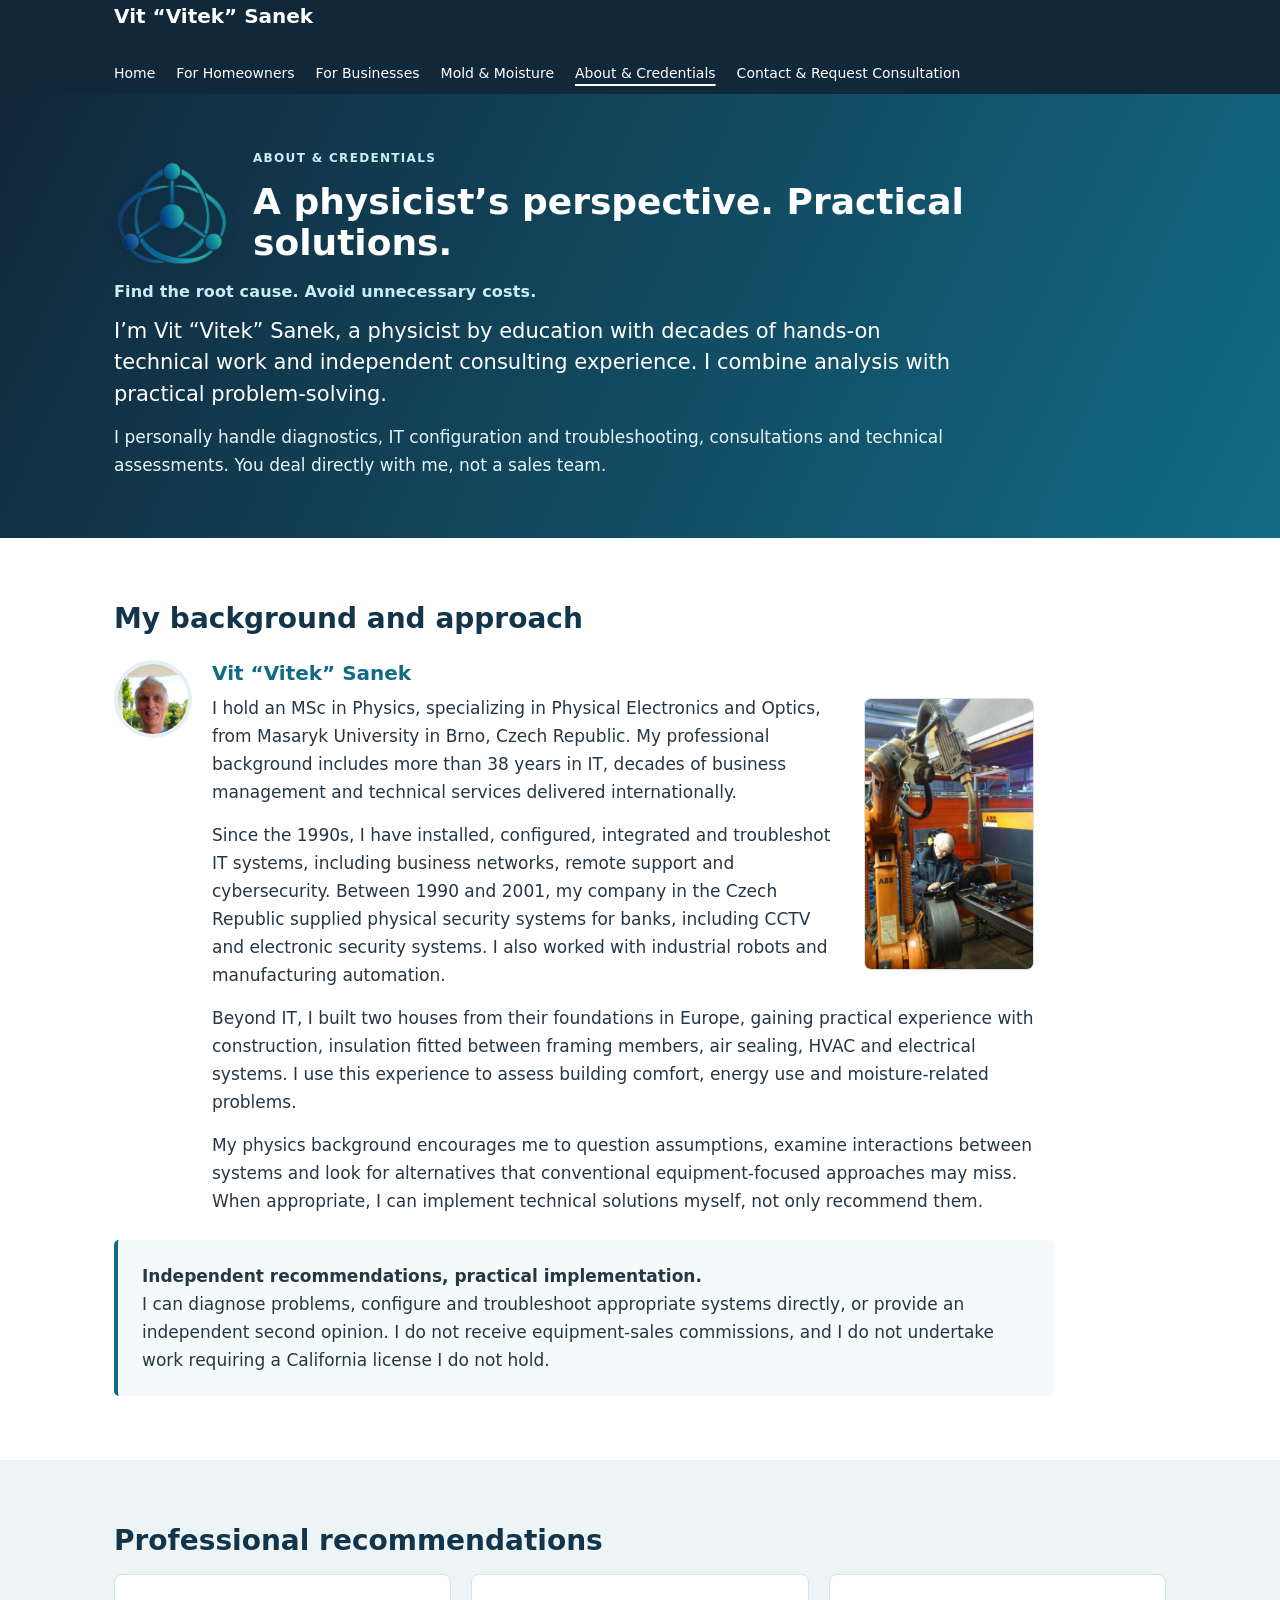
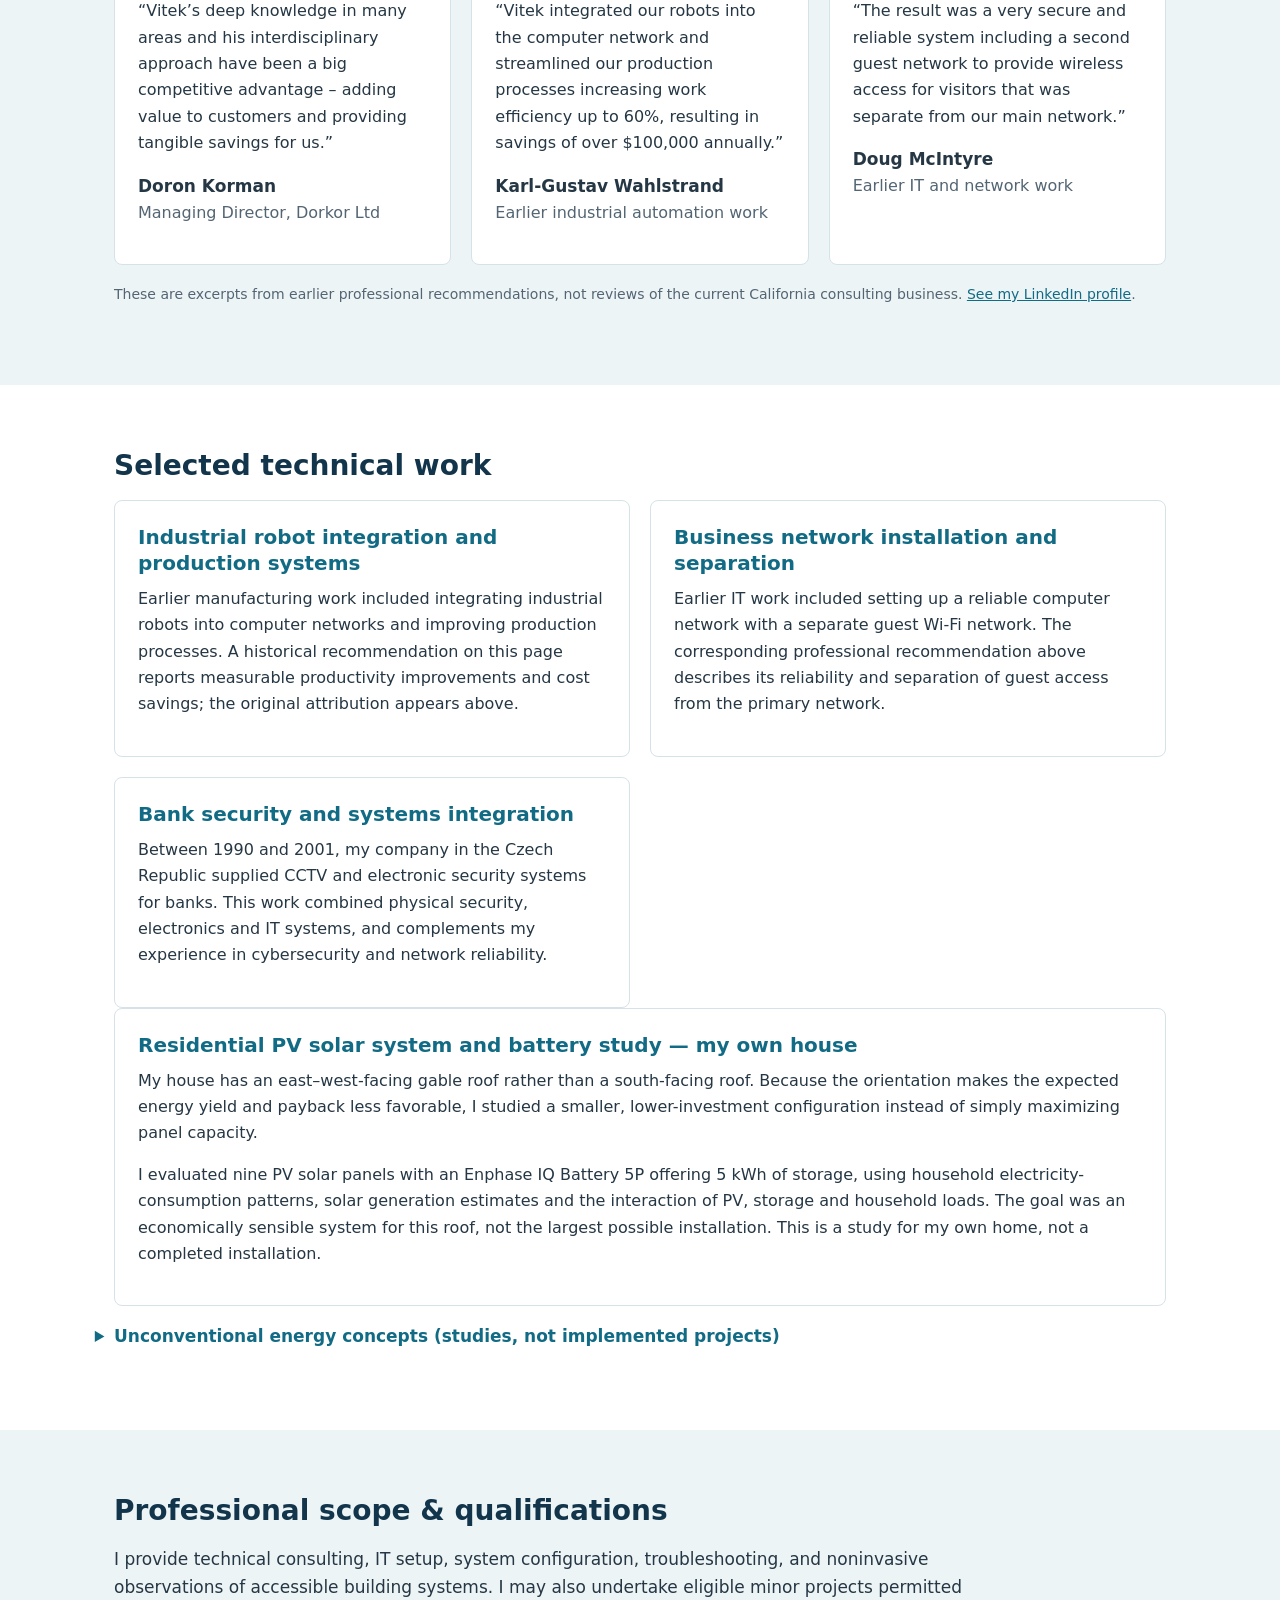
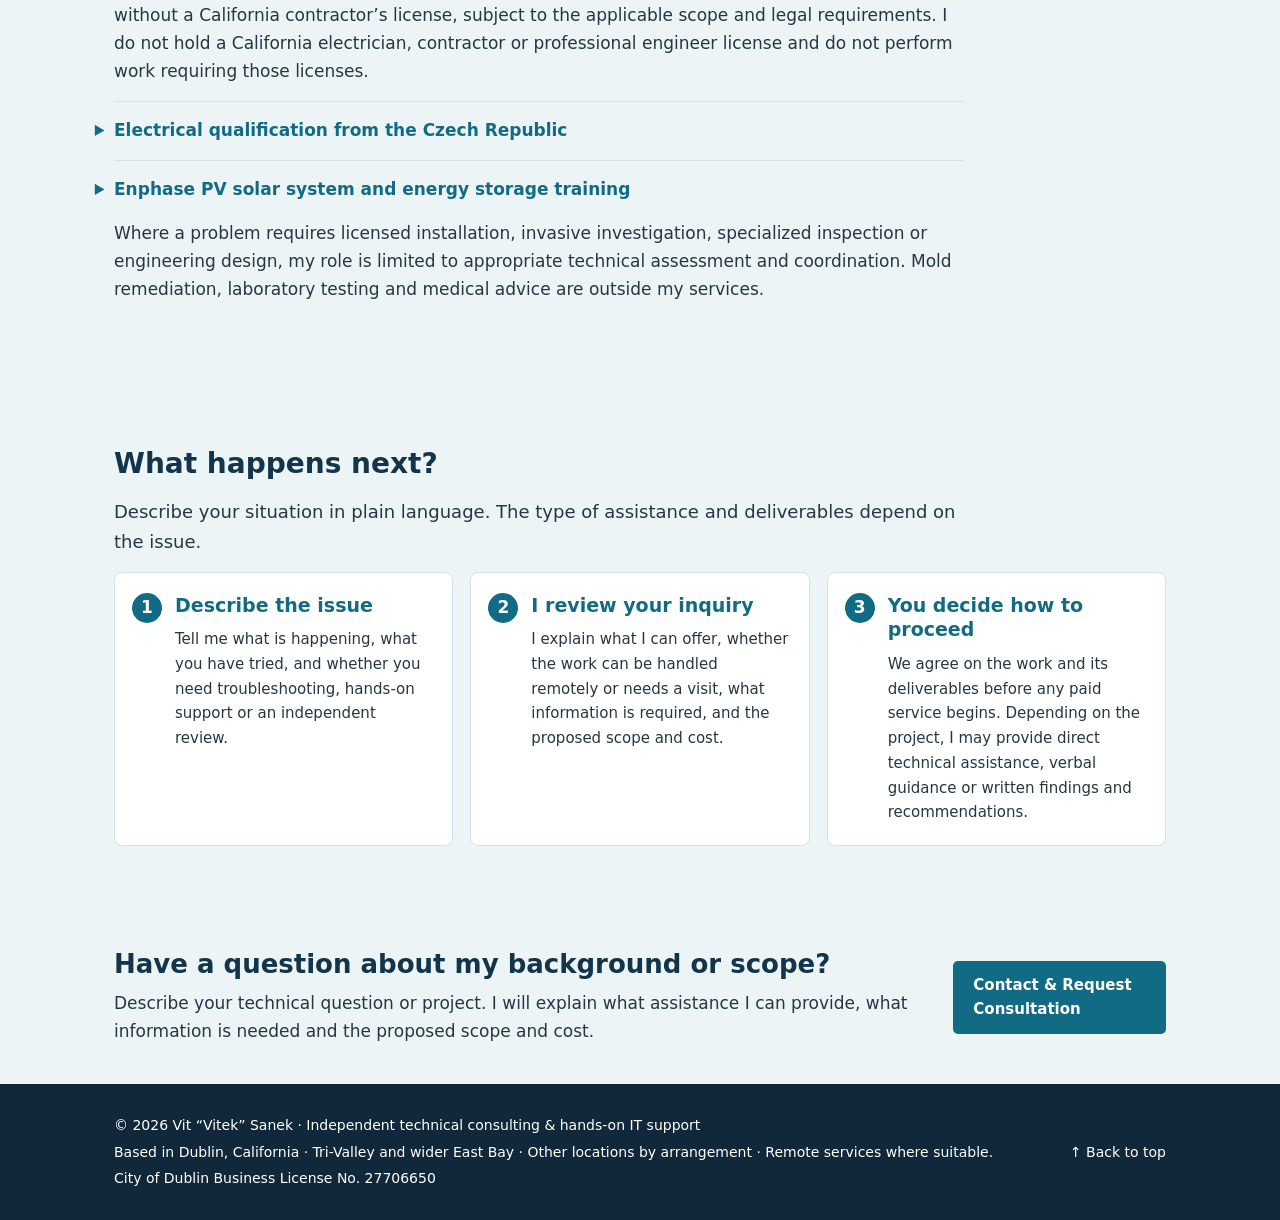
==== commit e016874a: "Add files via upload" ====
--- a/about.html
+++ b/about.html
@@ -28,12 +28,12 @@
 <script type="application/ld+json">{"@context":"https://schema.org","@type":["LocalBusiness","ProfessionalService"],"name":"Vit “Vitek” Sanek — Independent Technical Consulting","url":"https://ardenvaleis.github.io/Vitek/","image":"https://ardenvaleis.github.io/Vitek/assets/systems-logo.png","logo":"https://ardenvaleis.github.io/Vitek/assets/systems-logo.png","description":"Independent technical diagnostics, hands-on IT troubleshooting and configuration, and second opinions for homeowners and businesses.","telephone":"+1-650-318-1522","email":"vitpc@mail.com","address":{"@type":"PostalAddress","addressLocality":"Dublin","addressRegion":"CA","addressCountry":"US"},"areaServed":[{"@type":"City","name":"Dublin, California"},{"@type":"City","name":"Pleasanton, California"},{"@type":"City","name":"San Ramon, California"},{"@type":"City","name":"Livermore, California"}],"sameAs":["https://www.linkedin.com/in/vitsanek/"],"founder":{"@type":"Person","name":"Vit “Vitek” Sanek","jobTitle":"Independent technical consultant"},"serviceType":["Independent technical diagnostics and second opinions","IT installation, configuration and troubleshooting","Wi-Fi and computer network support","Industrial systems and process optimization consulting","Building performance and moisture assessment","Energy systems consulting"]}</script>
 <script type="application/ld+json">{"@context":"https://schema.org","@type":"BreadcrumbList","itemListElement":[{"@type":"ListItem","position":1,"name":"Home","item":"https://ardenvaleis.github.io/Vitek/"},{"@type":"ListItem","position":2,"name":"About & Credentials","item":"https://ardenvaleis.github.io/Vitek/about.html"}]}</script>
 </head><body id="top"><a class="skip" href="#main">Skip to content</a><header><div class="wrap"><nav aria-label="Main navigation"><a class="brand" href="index.html">Vit “Vitek” Sanek</a><div class="links"><a href="index.html">Home</a><a href="homeowners.html">For Homeowners</a><a href="businesses.html">For Businesses</a><a href="mold-moisture.html">Mold &amp; Moisture</a><a aria-current="page" href="about.html">About &amp; Credentials</a><a href="contact.html">Contact &amp; Request Consultation</a></div></nav></div></header><main id="main"><div class="hero compact"><div class="wrap"><div class="hero-title"><img alt="Interconnected-systems company logo" class="hero-logo" height="109" src="assets/systems-logo.png" width="116"/><div><p class="eyebrow">About &amp; credentials</p><h1>A physicist’s perspective. Practical solutions.</h1></div></div><p class="site-promise">Find the root cause. Avoid unnecessary costs.</p><p class="lede">I’m Vit “Vitek” Sanek, a physicist by education with decades of hands-on technical work and independent consulting experience. I combine analysis with practical problem-solving.</p><p class="support">I personally handle diagnostics, IT configuration and troubleshooting, consultations and technical assessments. You deal directly with me, not a sales team.</p></div></div>
-<section><div class="wrap"><h2>My background and approach</h2><div class="personal-intro"><img alt="Portrait of Vit “Vitek” Sanek" class="profile-photo" height="78" src="assets/vitek-portrait.jpg" width="78"/><div><h3>Vit “Vitek” Sanek</h3><img alt="ABB industrial welding robot in a manufacturing workshop" class="robot-inline-photo" height="300" loading="lazy" src="assets/abb-robot-work.jpg" width="180"/><p>I hold an MSc in Physics, specializing in Physical Electronics and Optics, from Masaryk University in Brno, Czech Republic. My professional background includes more than 38 years in IT, decades of business management, and technical services delivered internationally.</p><p>Since the 1990s, I have installed, configured, integrated and troubleshot IT systems, including remote support and business networks. I have also worked with industrial robots and manufacturing automation. Beyond IT, I built two houses from their foundations in Europe and have practical experience integrating insulation, air sealing, HVAC and electrical systems.</p><p>In several European countries, thermal insulation and building energy performance have been integral parts of building standards and construction practices for decades. This experience gave me practical knowledge of how insulation should be selected, installed and integrated with the rest of a building to achieve effective thermal performance and help avoid moisture-related problems. I apply this experience when evaluating existing buildings and identifying opportunities to improve insulation, comfort and energy efficiency.</p><p>Throughout my career, I have worked on problems where the apparent cause was not necessarily the real cause. I use scientific reasoning and a multidisciplinary perspective to examine how systems interact, test assumptions where possible, and evaluate practical alternatives.</p></div></div><div class="callout"><strong>Independent recommendations, practical implementation.</strong><p>I can diagnose problems, configure and troubleshoot appropriate systems directly, or provide an independent second opinion. I do not receive equipment-sales commissions, and I do not undertake work requiring a California license I do not hold.</p></div></div></section>
+<section><div class="wrap"><h2>My background and approach</h2><div class="personal-intro"><img alt="Portrait of Vit “Vitek” Sanek" class="profile-photo" height="78" src="assets/vitek-portrait.jpg" width="78"/><div><h3>Vit “Vitek” Sanek</h3><img alt="ABB industrial welding robot in a manufacturing workshop" class="robot-inline-photo" height="300" loading="lazy" src="assets/abb-robot-work.jpg" width="180"/><p>I hold an MSc in Physics, specializing in Physical Electronics and Optics, from Masaryk University in Brno, Czech Republic. My professional background includes more than 38 years in IT, decades of business management and technical services delivered internationally.</p><p>Since the 1990s, I have installed, configured, integrated and troubleshot IT systems, including business networks, remote support and cybersecurity. Between 1990 and 2001, my company in the Czech Republic supplied physical security systems for banks, including CCTV and electronic security systems. I also worked with industrial robots and manufacturing automation.</p><p>Beyond IT, I built two houses from their foundations in Europe, gaining practical experience with construction, insulation fitted between framing members, air sealing, HVAC and electrical systems. I use this experience to assess building comfort, energy use and moisture-related problems.</p><p>My physics background encourages me to question assumptions, examine interactions between systems and look for alternatives that conventional equipment-focused approaches may miss. When appropriate, I can implement technical solutions myself, not only recommend them.</p></div></div><div class="callout"><strong>Independent recommendations, practical implementation.</strong><p>I can diagnose problems, configure and troubleshoot appropriate systems directly, or provide an independent second opinion. I do not receive equipment-sales commissions, and I do not undertake work requiring a California license I do not hold.</p></div></div></section>
 <section class="tint"><div class="wrap"><h2>Professional recommendations</h2><div class="cards">
 <article class="card"><p>“Vitek’s deep knowledge in many areas and his interdisciplinary approach have been a big competitive advantage – adding value to customers and providing tangible savings for us.”</p><strong>Doron Korman</strong><p class="fine">Managing Director, Dorkor Ltd</p></article>
 <article class="card"><p>“Vitek integrated our robots into the computer network and streamlined our production processes increasing work efficiency up to 60%, resulting in savings of over $100,000 annually.”</p><strong>Karl-Gustav Wahlstrand</strong><p class="fine">Earlier industrial automation work</p></article>
 <article class="card"><p>“The result was a very secure and reliable system including a second guest network to provide wireless access for visitors that was separate from our main network.”</p><strong>Doug McIntyre</strong><p class="fine">Earlier IT and network work</p></article>
 </div><p class="page-mark">These are excerpts from earlier professional recommendations, not reviews of the current California consulting business. <a href="https://www.linkedin.com/in/vitsanek/" rel="noopener noreferrer" target="_blank">See my LinkedIn profile</a>.</p></div></section>
-<section><div class="wrap"><h2>Selected technical work</h2><div class="cards two"><article class="card"><h3>Industrial robot integration and production systems</h3><p>Earlier manufacturing work included integrating industrial robots into computer networks and improving production processes. A historical recommendation on this page reports measurable productivity improvements and cost savings; the original attribution appears above.</p></article><article class="card"><h3>Business network installation and separation</h3><p>Earlier IT work included setting up a reliable computer network with a separate guest Wi-Fi network. The corresponding professional recommendation above describes its reliability and separation of guest access from the primary network.</p></article></div><details class="concept-work"><summary>Other technical concepts (not implemented projects)</summary><div class="cards two"><article class="card"><h3>Floating Solar PV &amp; Flow Battery Concept</h3><p>An independent, utility-scale feasibility concept combining floating solar PV panels on existing retention basins with redox flow battery storage.</p><details><summary>Read concept details</summary><p>The concept projected 2.23 GWh in annual electricity generation, averaging 6.11 MWh per day, and included 4 MWh of redox flow battery storage. It considered centralized use of existing water retention basins rather than dispersed rooftop and parking-lot solar PV systems.</p><p>Centralization could reduce infrastructure duplication; a modular pilot would be needed to validate performance. A potential combined 7–11% energy-yield improvement from water cooling and bifacial modules was estimated for particular design assumptions, not verified in operation.</p><p>I independently presented the unsolicited concept to a utility engineer during a Citizens Water Academy event, without a commission. I received no subsequent response or feedback from the utility.</p></details></article><article class="card"><h3>Pipeline Energy Recovery</h3><p>Early-stage evaluation of potential micro-hydropower recovery from wastewater conveyance infrastructure.</p><details><summary>Read more</summary><p>The evaluation was conceptual and based on limited publicly available inputs; it was not an implemented project. It illustrates applying basic physics and system-level analysis to explore overlooked energy opportunities.</p></details></article></div></details></div></section>
-<section class="tint"><div class="wrap"><h2>Professional scope &amp; qualifications</h2><div class="credentials"><p>I provide technical consulting, IT setup, system configuration, troubleshooting, and noninvasive observations of accessible building systems. I may also undertake eligible minor projects permitted without a California contractor’s license, subject to the applicable scope and legal requirements. I do not hold a California electrician, contractor or professional engineer license and do not perform work requiring those licenses.</p><details><summary>Electrical qualification from the Czech Republic</summary><p>My electrician qualification was issued in the Czech Republic under national regulations incorporating relevant European Union requirements. It covered independent electrical work without voltage restrictions, including work on high-voltage equipment, lightning and surge protection systems, and electrical equipment in explosion-hazard areas. It also covered the management of electrical work up to 1 kV AC and 1.5 kV DC.</p><p>The certification expired in September 2026. I am currently preparing to take the examination required for renewal.</p></details><p>Where a problem requires licensed installation, invasive investigation, specialized inspection or engineering design, my role is limited to appropriate technical assessment and coordination. Mold remediation, laboratory testing and medical advice are outside my services.</p></div></div></section>
+<section><div class="wrap"><h2>Selected technical work</h2><div class="cards two"><article class="card"><h3>Industrial robot integration and production systems</h3><p>Earlier manufacturing work included integrating industrial robots into computer networks and improving production processes. A historical recommendation on this page reports measurable productivity improvements and cost savings; the original attribution appears above.</p></article><article class="card"><h3>Business network installation and separation</h3><p>Earlier IT work included setting up a reliable computer network with a separate guest Wi-Fi network. The corresponding professional recommendation above describes its reliability and separation of guest access from the primary network.</p></article><article class="card"><h3>Bank security and systems integration</h3><p>Between 1990 and 2001, my company in the Czech Republic supplied CCTV and electronic security systems for banks. This work combined physical security, electronics and IT systems, and complements my experience in cybersecurity and network reliability.</p></article></div><article class="card"><h3>Residential PV solar system and battery study — my own house</h3><p>My house has an east–west-facing gable roof rather than a south-facing roof. Because the orientation makes the expected energy yield and payback less favorable, I studied a smaller, lower-investment configuration instead of simply maximizing panel capacity.</p><p>I evaluated nine PV solar panels with an Enphase IQ Battery 5P offering 5 kWh of storage, using household electricity-consumption patterns, solar generation estimates and the interaction of PV, storage and household loads. The goal was an economically sensible system for this roof, not the largest possible installation. This is a study for my own home, not a completed installation.</p></article><details class="concept-work"><summary>Unconventional energy concepts (studies, not implemented projects)</summary><div class="cards two"><article class="card"><h3>Floating PV solar system and flow battery storage</h3><p>I examined whether a water utility could use the surface of existing retention basins for centralized electricity generation and battery storage, instead of relying only on rooftop and parking-area installations. The proposal uses existing water infrastructure in an unconventional way.</p><details><summary>Read concept details</summary><p>The independently developed, unsolicited concept projected approximately 2.23 GWh of electricity per year (6.11 MWh per day) from a floating PV solar system, together with a proposed 4 MWh vanadium redox flow battery. These figures describe a utility-scale proposal, not a residential installation.</p><p>The analysis considered how existing retention basins, water conditions, centralized generation and storage might work together. A modular pilot would be needed to verify engineering assumptions, costs and actual performance.</p><p>I presented the unsolicited concept during a Citizens Water Academy event. It was not commissioned, built or independently validated; its purpose here is to illustrate my approach to unconventional technical opportunities.</p></details></article><article class="card"><h3>Pipeline Energy Recovery</h3><p>This was an early-stage, unimplemented concept based on limited available data. It demonstrates how hydraulic principles and whole-system analysis can suggest possibilities that a conventional equipment-replacement approach may overlook.</p><details><summary>Read more</summary><p>The evaluation was conceptual and based on limited publicly available inputs; it was not an implemented project. It illustrates applying basic physics and system-level analysis to explore overlooked energy opportunities.</p></details></article></div></details></div></section>
+<section class="tint"><div class="wrap"><h2>Professional scope &amp; qualifications</h2><div class="credentials"><p>I provide technical consulting, IT setup, system configuration, troubleshooting, and noninvasive observations of accessible building systems. I may also undertake eligible minor projects permitted without a California contractor’s license, subject to the applicable scope and legal requirements. I do not hold a California electrician, contractor or professional engineer license and do not perform work requiring those licenses.</p><details><summary>Electrical qualification from the Czech Republic</summary><p>My electrician qualification was issued in the Czech Republic under national regulations incorporating relevant European Union requirements. It covered independent electrical work without voltage restrictions, including work on high-voltage equipment, lightning and surge protection systems, and electrical equipment in explosion-hazard areas. It also covered the management of electrical work up to 1 kV AC and 1.5 kV DC.</p><p>The certification expired in September 2026. I am currently preparing to take the examination required for renewal.</p></details><details><summary>Enphase PV solar system and energy storage training</summary><p>I completed Enphase Solar PV Installation Certification Training on November 11, 2025 (6 NABCEP continuing education units), and Enphase Energy System 3rd-generation Design Certification Training on November 22, 2025. I am continuing my Enphase technical education.</p><p>These are Enphase training certificates; they are not California electrician or contractor licenses and do not authorize regulated installation work.</p></details><p>Where a problem requires licensed installation, invasive investigation, specialized inspection or engineering design, my role is limited to appropriate technical assessment and coordination. Mold remediation, laboratory testing and medical advice are outside my services.</p></div></div></section>
 <section class="tint"><div class="wrap"><h2>What happens next?</h2><p class="section-lead">Describe your situation in plain language. The type of assistance and deliverables depend on the issue.</p><div class="steps"><article class="step"><h3>Describe the issue</h3><p>Tell me what is happening, what you have tried, and whether you need troubleshooting, hands-on support or an independent review.</p></article><article class="step"><h3>I review your inquiry</h3><p>I explain what I can offer, whether the work can be handled remotely or needs a visit, what information is required, and the proposed scope and cost.</p></article><article class="step"><h3>You decide how to proceed</h3><p>We agree on the work and its deliverables before any paid service begins. Depending on the project, I may provide direct technical assistance, verbal guidance or written findings and recommendations.</p></article></div></div></section><aside class="cta"><div class="wrap"><div><h2>Have a question about my background or scope?</h2><p>Describe your technical question or project. I will explain what assistance I can provide, what information is needed and the proposed scope and cost.</p></div><a class="button blue" href="contact.html">Contact &amp; Request Consultation</a></div></aside></main><footer><div class="wrap"><div><p>© 2026 Vit “Vitek” Sanek · Independent technical consulting &amp; hands-on IT support</p><p>Based in Dublin, California · Tri-Valley and wider East Bay · Other locations by arrangement · Remote services where suitable.</p><p>City of Dublin Business License No. 27706650</p></div><a class="top-link" href="#top">↑ Back to top</a></div></footer></body></html>
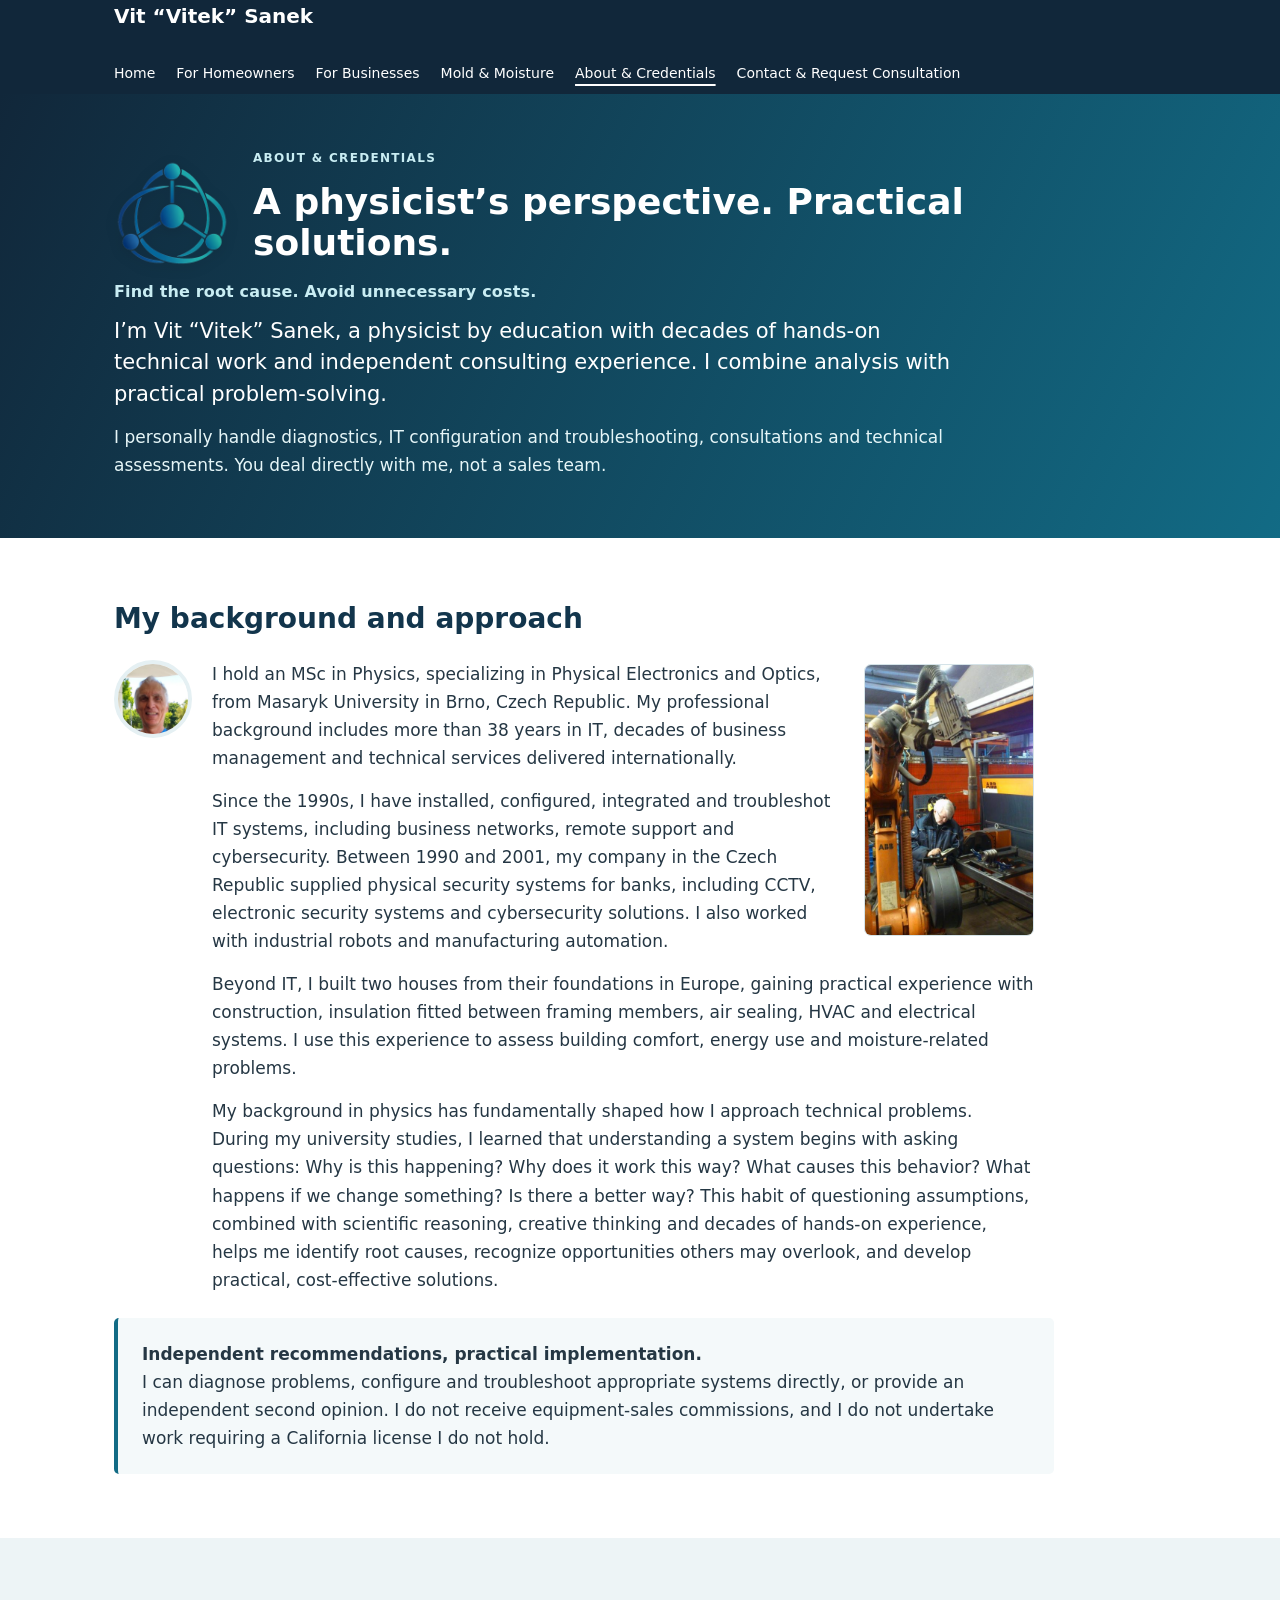
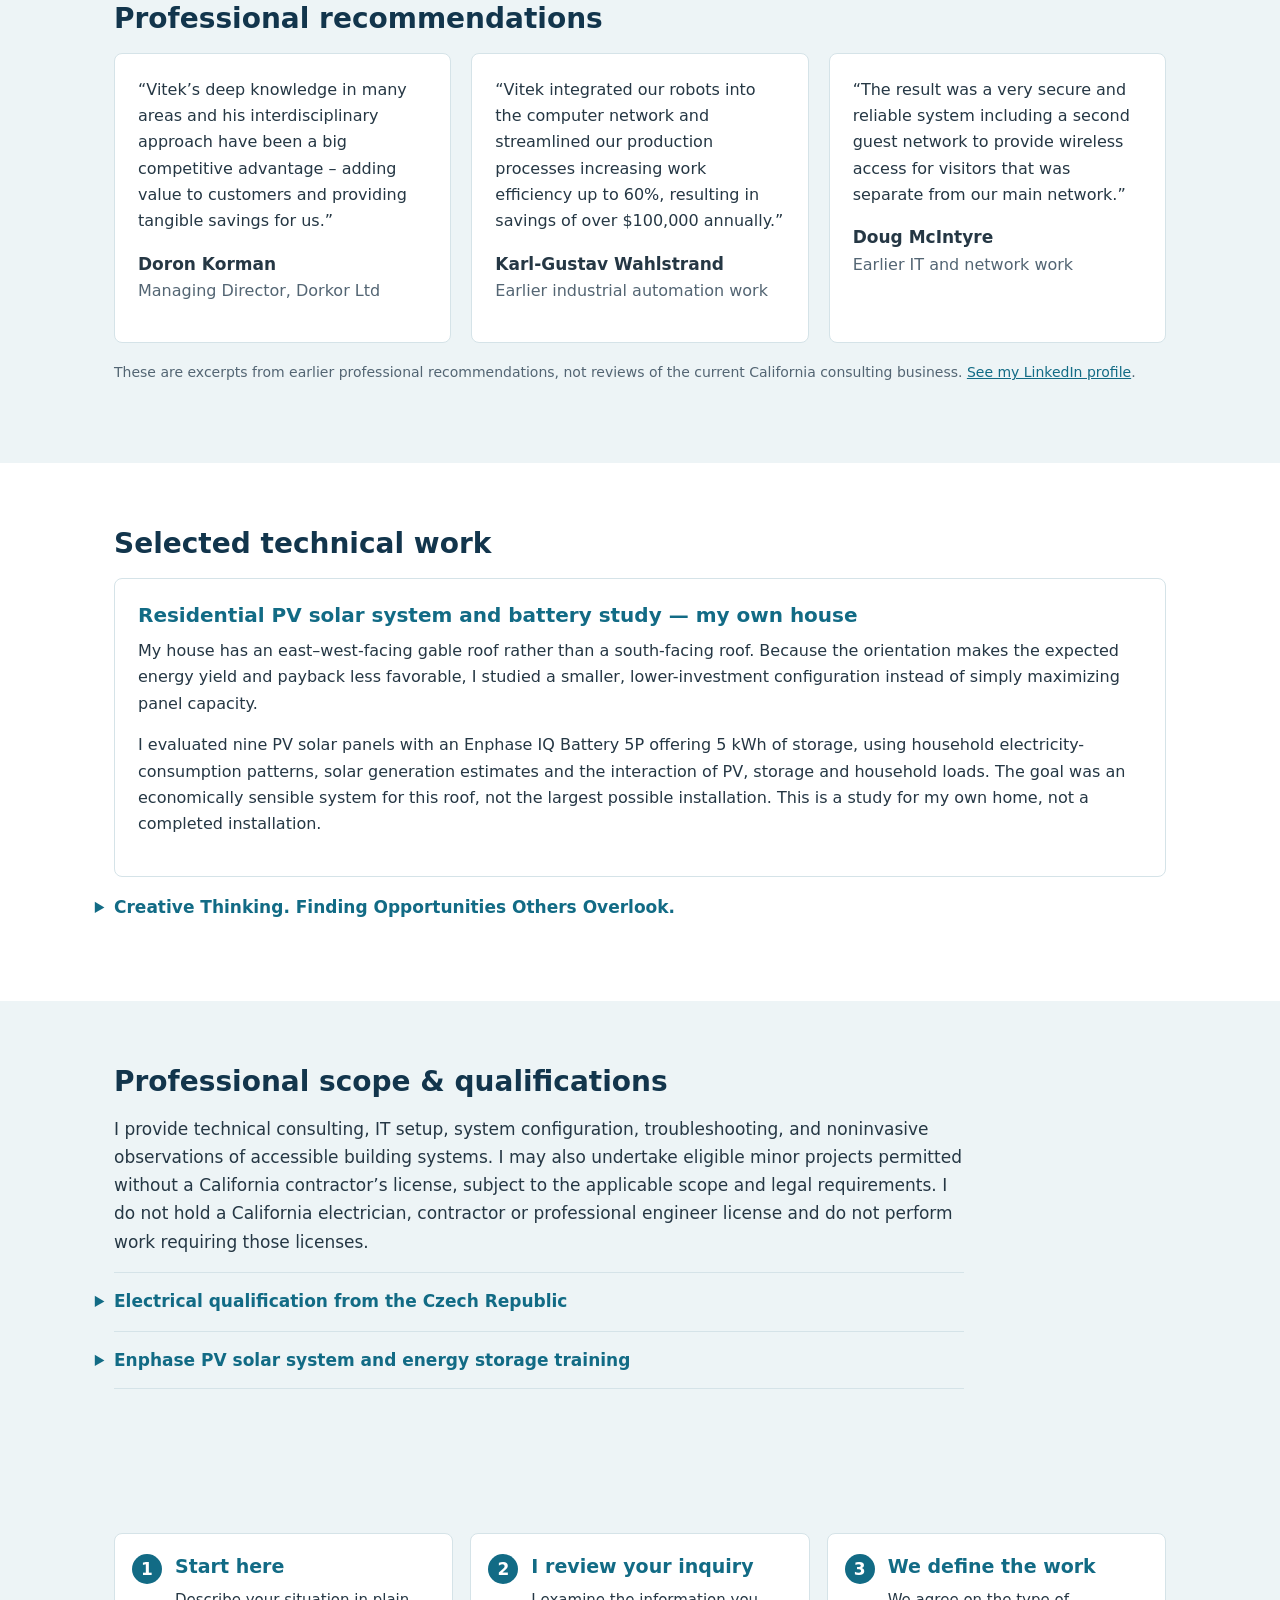
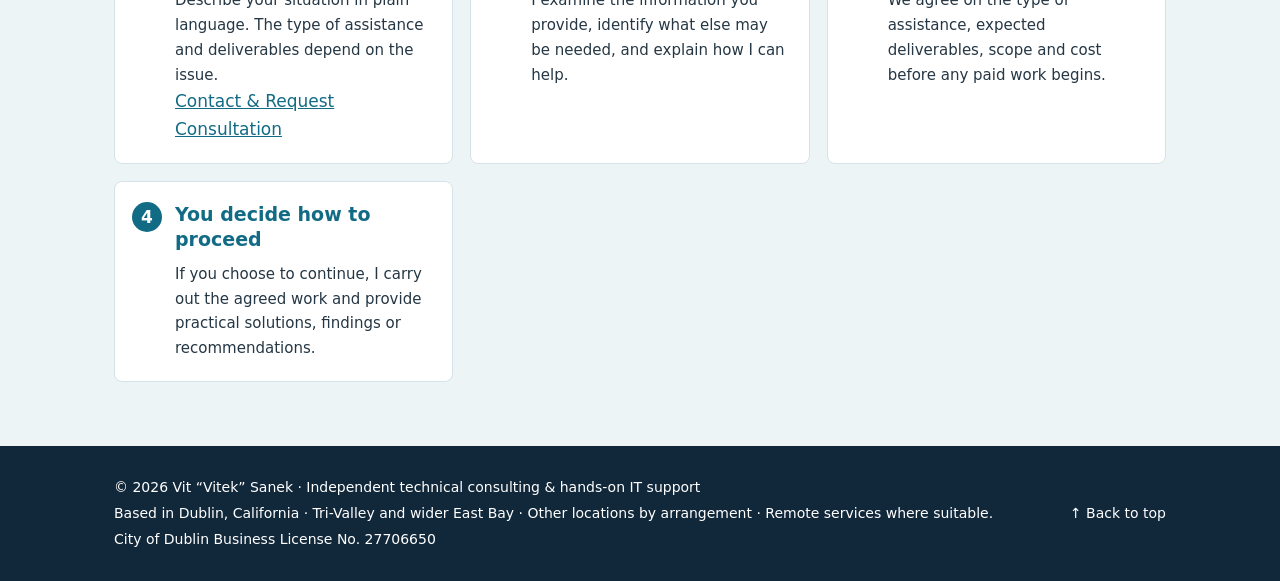
==== commit 071adc05: "Add files via upload" ====
--- a/about.html
+++ b/about.html
@@ -28,12 +28,12 @@
 <script type="application/ld+json">{"@context":"https://schema.org","@type":["LocalBusiness","ProfessionalService"],"name":"Vit “Vitek” Sanek — Independent Technical Consulting","url":"https://ardenvaleis.github.io/Vitek/","image":"https://ardenvaleis.github.io/Vitek/assets/systems-logo.png","logo":"https://ardenvaleis.github.io/Vitek/assets/systems-logo.png","description":"Independent technical diagnostics, hands-on IT troubleshooting and configuration, and second opinions for homeowners and businesses.","telephone":"+1-650-318-1522","email":"vitpc@mail.com","address":{"@type":"PostalAddress","addressLocality":"Dublin","addressRegion":"CA","addressCountry":"US"},"areaServed":[{"@type":"City","name":"Dublin, California"},{"@type":"City","name":"Pleasanton, California"},{"@type":"City","name":"San Ramon, California"},{"@type":"City","name":"Livermore, California"}],"sameAs":["https://www.linkedin.com/in/vitsanek/"],"founder":{"@type":"Person","name":"Vit “Vitek” Sanek","jobTitle":"Independent technical consultant"},"serviceType":["Independent technical diagnostics and second opinions","IT installation, configuration and troubleshooting","Wi-Fi and computer network support","Industrial systems and process optimization consulting","Building performance and moisture assessment","Energy systems consulting"]}</script>
 <script type="application/ld+json">{"@context":"https://schema.org","@type":"BreadcrumbList","itemListElement":[{"@type":"ListItem","position":1,"name":"Home","item":"https://ardenvaleis.github.io/Vitek/"},{"@type":"ListItem","position":2,"name":"About & Credentials","item":"https://ardenvaleis.github.io/Vitek/about.html"}]}</script>
 </head><body id="top"><a class="skip" href="#main">Skip to content</a><header><div class="wrap"><nav aria-label="Main navigation"><a class="brand" href="index.html">Vit “Vitek” Sanek</a><div class="links"><a href="index.html">Home</a><a href="homeowners.html">For Homeowners</a><a href="businesses.html">For Businesses</a><a href="mold-moisture.html">Mold &amp; Moisture</a><a aria-current="page" href="about.html">About &amp; Credentials</a><a href="contact.html">Contact &amp; Request Consultation</a></div></nav></div></header><main id="main"><div class="hero compact"><div class="wrap"><div class="hero-title"><img alt="Interconnected-systems company logo" class="hero-logo" height="109" src="assets/systems-logo.png" width="116"/><div><p class="eyebrow">About &amp; credentials</p><h1>A physicist’s perspective. Practical solutions.</h1></div></div><p class="site-promise">Find the root cause. Avoid unnecessary costs.</p><p class="lede">I’m Vit “Vitek” Sanek, a physicist by education with decades of hands-on technical work and independent consulting experience. I combine analysis with practical problem-solving.</p><p class="support">I personally handle diagnostics, IT configuration and troubleshooting, consultations and technical assessments. You deal directly with me, not a sales team.</p></div></div>
-<section><div class="wrap"><h2>My background and approach</h2><div class="personal-intro"><img alt="Portrait of Vit “Vitek” Sanek" class="profile-photo" height="78" src="assets/vitek-portrait.jpg" width="78"/><div><h3>Vit “Vitek” Sanek</h3><img alt="ABB industrial welding robot in a manufacturing workshop" class="robot-inline-photo" height="300" loading="lazy" src="assets/abb-robot-work.jpg" width="180"/><p>I hold an MSc in Physics, specializing in Physical Electronics and Optics, from Masaryk University in Brno, Czech Republic. My professional background includes more than 38 years in IT, decades of business management and technical services delivered internationally.</p><p>Since the 1990s, I have installed, configured, integrated and troubleshot IT systems, including business networks, remote support and cybersecurity. Between 1990 and 2001, my company in the Czech Republic supplied physical security systems for banks, including CCTV and electronic security systems. I also worked with industrial robots and manufacturing automation.</p><p>Beyond IT, I built two houses from their foundations in Europe, gaining practical experience with construction, insulation fitted between framing members, air sealing, HVAC and electrical systems. I use this experience to assess building comfort, energy use and moisture-related problems.</p><p>My physics background encourages me to question assumptions, examine interactions between systems and look for alternatives that conventional equipment-focused approaches may miss. When appropriate, I can implement technical solutions myself, not only recommend them.</p></div></div><div class="callout"><strong>Independent recommendations, practical implementation.</strong><p>I can diagnose problems, configure and troubleshoot appropriate systems directly, or provide an independent second opinion. I do not receive equipment-sales commissions, and I do not undertake work requiring a California license I do not hold.</p></div></div></section>
+<section><div class="wrap"><h2>My background and approach</h2><div class="personal-intro"><img alt="Portrait of Vit “Vitek” Sanek" class="profile-photo" height="78" src="assets/vitek-portrait.jpg" width="78"/><div><img alt="ABB industrial welding robot in a manufacturing workshop" class="robot-inline-photo" height="300" loading="lazy" src="assets/abb-robot-work.jpg" width="180"/><p>I hold an MSc in Physics, specializing in Physical Electronics and Optics, from Masaryk University in Brno, Czech Republic. My professional background includes more than 38 years in IT, decades of business management and technical services delivered internationally.</p><p>Since the 1990s, I have installed, configured, integrated and troubleshot IT systems, including business networks, remote support and cybersecurity. Between 1990 and 2001, my company in the Czech Republic supplied physical security systems for banks, including CCTV, electronic security systems and cybersecurity solutions. I also worked with industrial robots and manufacturing automation.</p><p>Beyond IT, I built two houses from their foundations in Europe, gaining practical experience with construction, insulation fitted between framing members, air sealing, HVAC and electrical systems. I use this experience to assess building comfort, energy use and moisture-related problems.</p><p>My background in physics has fundamentally shaped how I approach technical problems. During my university studies, I learned that understanding a system begins with asking questions: Why is this happening? Why does it work this way? What causes this behavior? What happens if we change something? Is there a better way? This habit of questioning assumptions, combined with scientific reasoning, creative thinking and decades of hands-on experience, helps me identify root causes, recognize opportunities others may overlook, and develop practical, cost-effective solutions.</p></div></div><div class="callout"><strong>Independent recommendations, practical implementation.</strong><p>I can diagnose problems, configure and troubleshoot appropriate systems directly, or provide an independent second opinion. I do not receive equipment-sales commissions, and I do not undertake work requiring a California license I do not hold.</p></div></div></section>
 <section class="tint"><div class="wrap"><h2>Professional recommendations</h2><div class="cards">
 <article class="card"><p>“Vitek’s deep knowledge in many areas and his interdisciplinary approach have been a big competitive advantage – adding value to customers and providing tangible savings for us.”</p><strong>Doron Korman</strong><p class="fine">Managing Director, Dorkor Ltd</p></article>
 <article class="card"><p>“Vitek integrated our robots into the computer network and streamlined our production processes increasing work efficiency up to 60%, resulting in savings of over $100,000 annually.”</p><strong>Karl-Gustav Wahlstrand</strong><p class="fine">Earlier industrial automation work</p></article>
 <article class="card"><p>“The result was a very secure and reliable system including a second guest network to provide wireless access for visitors that was separate from our main network.”</p><strong>Doug McIntyre</strong><p class="fine">Earlier IT and network work</p></article>
 </div><p class="page-mark">These are excerpts from earlier professional recommendations, not reviews of the current California consulting business. <a href="https://www.linkedin.com/in/vitsanek/" rel="noopener noreferrer" target="_blank">See my LinkedIn profile</a>.</p></div></section>
-<section><div class="wrap"><h2>Selected technical work</h2><div class="cards two"><article class="card"><h3>Industrial robot integration and production systems</h3><p>Earlier manufacturing work included integrating industrial robots into computer networks and improving production processes. A historical recommendation on this page reports measurable productivity improvements and cost savings; the original attribution appears above.</p></article><article class="card"><h3>Business network installation and separation</h3><p>Earlier IT work included setting up a reliable computer network with a separate guest Wi-Fi network. The corresponding professional recommendation above describes its reliability and separation of guest access from the primary network.</p></article><article class="card"><h3>Bank security and systems integration</h3><p>Between 1990 and 2001, my company in the Czech Republic supplied CCTV and electronic security systems for banks. This work combined physical security, electronics and IT systems, and complements my experience in cybersecurity and network reliability.</p></article></div><article class="card"><h3>Residential PV solar system and battery study — my own house</h3><p>My house has an east–west-facing gable roof rather than a south-facing roof. Because the orientation makes the expected energy yield and payback less favorable, I studied a smaller, lower-investment configuration instead of simply maximizing panel capacity.</p><p>I evaluated nine PV solar panels with an Enphase IQ Battery 5P offering 5 kWh of storage, using household electricity-consumption patterns, solar generation estimates and the interaction of PV, storage and household loads. The goal was an economically sensible system for this roof, not the largest possible installation. This is a study for my own home, not a completed installation.</p></article><details class="concept-work"><summary>Unconventional energy concepts (studies, not implemented projects)</summary><div class="cards two"><article class="card"><h3>Floating PV solar system and flow battery storage</h3><p>I examined whether a water utility could use the surface of existing retention basins for centralized electricity generation and battery storage, instead of relying only on rooftop and parking-area installations. The proposal uses existing water infrastructure in an unconventional way.</p><details><summary>Read concept details</summary><p>The independently developed, unsolicited concept projected approximately 2.23 GWh of electricity per year (6.11 MWh per day) from a floating PV solar system, together with a proposed 4 MWh vanadium redox flow battery. These figures describe a utility-scale proposal, not a residential installation.</p><p>The analysis considered how existing retention basins, water conditions, centralized generation and storage might work together. A modular pilot would be needed to verify engineering assumptions, costs and actual performance.</p><p>I presented the unsolicited concept during a Citizens Water Academy event. It was not commissioned, built or independently validated; its purpose here is to illustrate my approach to unconventional technical opportunities.</p></details></article><article class="card"><h3>Pipeline Energy Recovery</h3><p>This was an early-stage, unimplemented concept based on limited available data. It demonstrates how hydraulic principles and whole-system analysis can suggest possibilities that a conventional equipment-replacement approach may overlook.</p><details><summary>Read more</summary><p>The evaluation was conceptual and based on limited publicly available inputs; it was not an implemented project. It illustrates applying basic physics and system-level analysis to explore overlooked energy opportunities.</p></details></article></div></details></div></section>
-<section class="tint"><div class="wrap"><h2>Professional scope &amp; qualifications</h2><div class="credentials"><p>I provide technical consulting, IT setup, system configuration, troubleshooting, and noninvasive observations of accessible building systems. I may also undertake eligible minor projects permitted without a California contractor’s license, subject to the applicable scope and legal requirements. I do not hold a California electrician, contractor or professional engineer license and do not perform work requiring those licenses.</p><details><summary>Electrical qualification from the Czech Republic</summary><p>My electrician qualification was issued in the Czech Republic under national regulations incorporating relevant European Union requirements. It covered independent electrical work without voltage restrictions, including work on high-voltage equipment, lightning and surge protection systems, and electrical equipment in explosion-hazard areas. It also covered the management of electrical work up to 1 kV AC and 1.5 kV DC.</p><p>The certification expired in September 2026. I am currently preparing to take the examination required for renewal.</p></details><details><summary>Enphase PV solar system and energy storage training</summary><p>I completed Enphase Solar PV Installation Certification Training on November 11, 2025 (6 NABCEP continuing education units), and Enphase Energy System 3rd-generation Design Certification Training on November 22, 2025. I am continuing my Enphase technical education.</p><p>These are Enphase training certificates; they are not California electrician or contractor licenses and do not authorize regulated installation work.</p></details><p>Where a problem requires licensed installation, invasive investigation, specialized inspection or engineering design, my role is limited to appropriate technical assessment and coordination. Mold remediation, laboratory testing and medical advice are outside my services.</p></div></div></section>
-<section class="tint"><div class="wrap"><h2>What happens next?</h2><p class="section-lead">Describe your situation in plain language. The type of assistance and deliverables depend on the issue.</p><div class="steps"><article class="step"><h3>Describe the issue</h3><p>Tell me what is happening, what you have tried, and whether you need troubleshooting, hands-on support or an independent review.</p></article><article class="step"><h3>I review your inquiry</h3><p>I explain what I can offer, whether the work can be handled remotely or needs a visit, what information is required, and the proposed scope and cost.</p></article><article class="step"><h3>You decide how to proceed</h3><p>We agree on the work and its deliverables before any paid service begins. Depending on the project, I may provide direct technical assistance, verbal guidance or written findings and recommendations.</p></article></div></div></section><aside class="cta"><div class="wrap"><div><h2>Have a question about my background or scope?</h2><p>Describe your technical question or project. I will explain what assistance I can provide, what information is needed and the proposed scope and cost.</p></div><a class="button blue" href="contact.html">Contact &amp; Request Consultation</a></div></aside></main><footer><div class="wrap"><div><p>© 2026 Vit “Vitek” Sanek · Independent technical consulting &amp; hands-on IT support</p><p>Based in Dublin, California · Tri-Valley and wider East Bay · Other locations by arrangement · Remote services where suitable.</p><p>City of Dublin Business License No. 27706650</p></div><a class="top-link" href="#top">↑ Back to top</a></div></footer></body></html>+<section><div class="wrap"><h2>Selected technical work</h2><article class="card"><h3>Residential PV solar system and battery study — my own house</h3><p>My house has an east–west-facing gable roof rather than a south-facing roof. Because the orientation makes the expected energy yield and payback less favorable, I studied a smaller, lower-investment configuration instead of simply maximizing panel capacity.</p><p>I evaluated nine PV solar panels with an Enphase IQ Battery 5P offering 5 kWh of storage, using household electricity-consumption patterns, solar generation estimates and the interaction of PV, storage and household loads. The goal was an economically sensible system for this roof, not the largest possible installation. This is a study for my own home, not a completed installation.</p></article><details class="concept-work"><summary>Creative Thinking. Finding Opportunities Others Overlook.</summary><div class="cards two"><article class="card"><h3>Floating PV solar system and flow battery storage</h3><p>I independently developed an unsolicited concept for a water utility combining a floating PV solar system with estimated electricity production of 2.23 GWh annually (6.11 MWh per day) and a 4 MWh vanadium redox flow battery.</p><p>The utility had originally considered rooftop and parking-area PV solar systems distributed across several locations. I proposed a centralized floating system that could reduce infrastructure duplication, simplify operations and lower maintenance costs.</p><p>The system was designed to be highly modular and scalable, allowing implementation to begin with a small pilot installation to validate the estimated energy production.</p><p>I estimated a combined 7–11% energy-yield increase from water cooling and bifacial PV solar panels compared with conventional rooftop and parking-area installations.</p><p>The project could also align well with the utility’s expertise in water pumping and storage, potentially reducing installation and maintenance costs.</p><p>The concept demonstrates my approach to technical problem-solving: reconsidering conventional solutions, identifying overlooked opportunities within existing infrastructure, and using physics and whole-system analysis to develop potentially more efficient alternatives.</p><p class="fine">This was an independent conceptual proposal, not an implemented installation. The estimated performance and economic benefits have not been validated through operation.</p></article><article class="card"><h3>Pipeline energy recovery</h3><p>I developed an early-stage evaluation of potential micro-hydropower generation within existing wastewater conveyance infrastructure. The elevation profile of one pipeline immediately caught my attention.</p><p>Rather than viewing the pipeline solely as infrastructure for transporting wastewater, I examined whether its elevation differences, hydraulic characteristics and operating conditions could support useful electricity generation.</p><p>This illustrates how applying fundamental physics and whole-system analysis can reveal energy-recovery opportunities that conventional infrastructure planning may overlook.</p><p class="fine">The evaluation was conceptual and based on limited publicly available information.</p></article></div></details></div></section>
+<section class="tint"><div class="wrap"><h2>Professional scope &amp; qualifications</h2><div class="credentials"><p>I provide technical consulting, IT setup, system configuration, troubleshooting, and noninvasive observations of accessible building systems. I may also undertake eligible minor projects permitted without a California contractor’s license, subject to the applicable scope and legal requirements. I do not hold a California electrician, contractor or professional engineer license and do not perform work requiring those licenses.</p><details><summary>Electrical qualification from the Czech Republic</summary><p>My electrician qualification was issued in the Czech Republic under national regulations incorporating relevant European Union requirements. It covered independent electrical work without voltage restrictions, including work on high-voltage equipment, lightning and surge protection systems, and electrical equipment in explosion-hazard areas. It also covered the management of electrical work up to 1 kV AC and 1.5 kV DC.</p><p>The certification expired in September 2026. I am currently preparing to take the examination required for renewal.</p></details><details><summary>Enphase PV solar system and energy storage training</summary><p>I completed Enphase Solar PV Installation Certification Training on November 11, 2025 (6 NABCEP continuing education units), and Enphase Energy System 3rd-generation Design Certification Training on November 22, 2025. I am continuing my Enphase technical education.</p><p>These are Enphase training certificates; they are not California electrician or contractor licenses and do not authorize regulated installation work.</p></details></div></div></section>
+<section class="tint"><div class="wrap"><div class="steps steps-four"><article class="step"><h3>Start here</h3><p>Describe your situation in plain language. The type of assistance and deliverables depend on the issue.</p><a href="contact.html">Contact &amp; Request Consultation</a></article><article class="step"><h3>I review your inquiry</h3><p>I examine the information you provide, identify what else may be needed, and explain how I can help.</p></article><article class="step"><h3>We define the work</h3><p>We agree on the type of assistance, expected deliverables, scope and cost before any paid work begins.</p></article><article class="step"><h3>You decide how to proceed</h3><p>If you choose to continue, I carry out the agreed work and provide practical solutions, findings or recommendations.</p></article></div></div></section></main><footer><div class="wrap"><div><p>© 2026 Vit “Vitek” Sanek · Independent technical consulting &amp; hands-on IT support</p><p>Based in Dublin, California · Tri-Valley and wider East Bay · Other locations by arrangement · Remote services where suitable.</p><p>City of Dublin Business License No. 27706650</p></div><a class="top-link" href="#top">↑ Back to top</a></div></footer></body></html>
